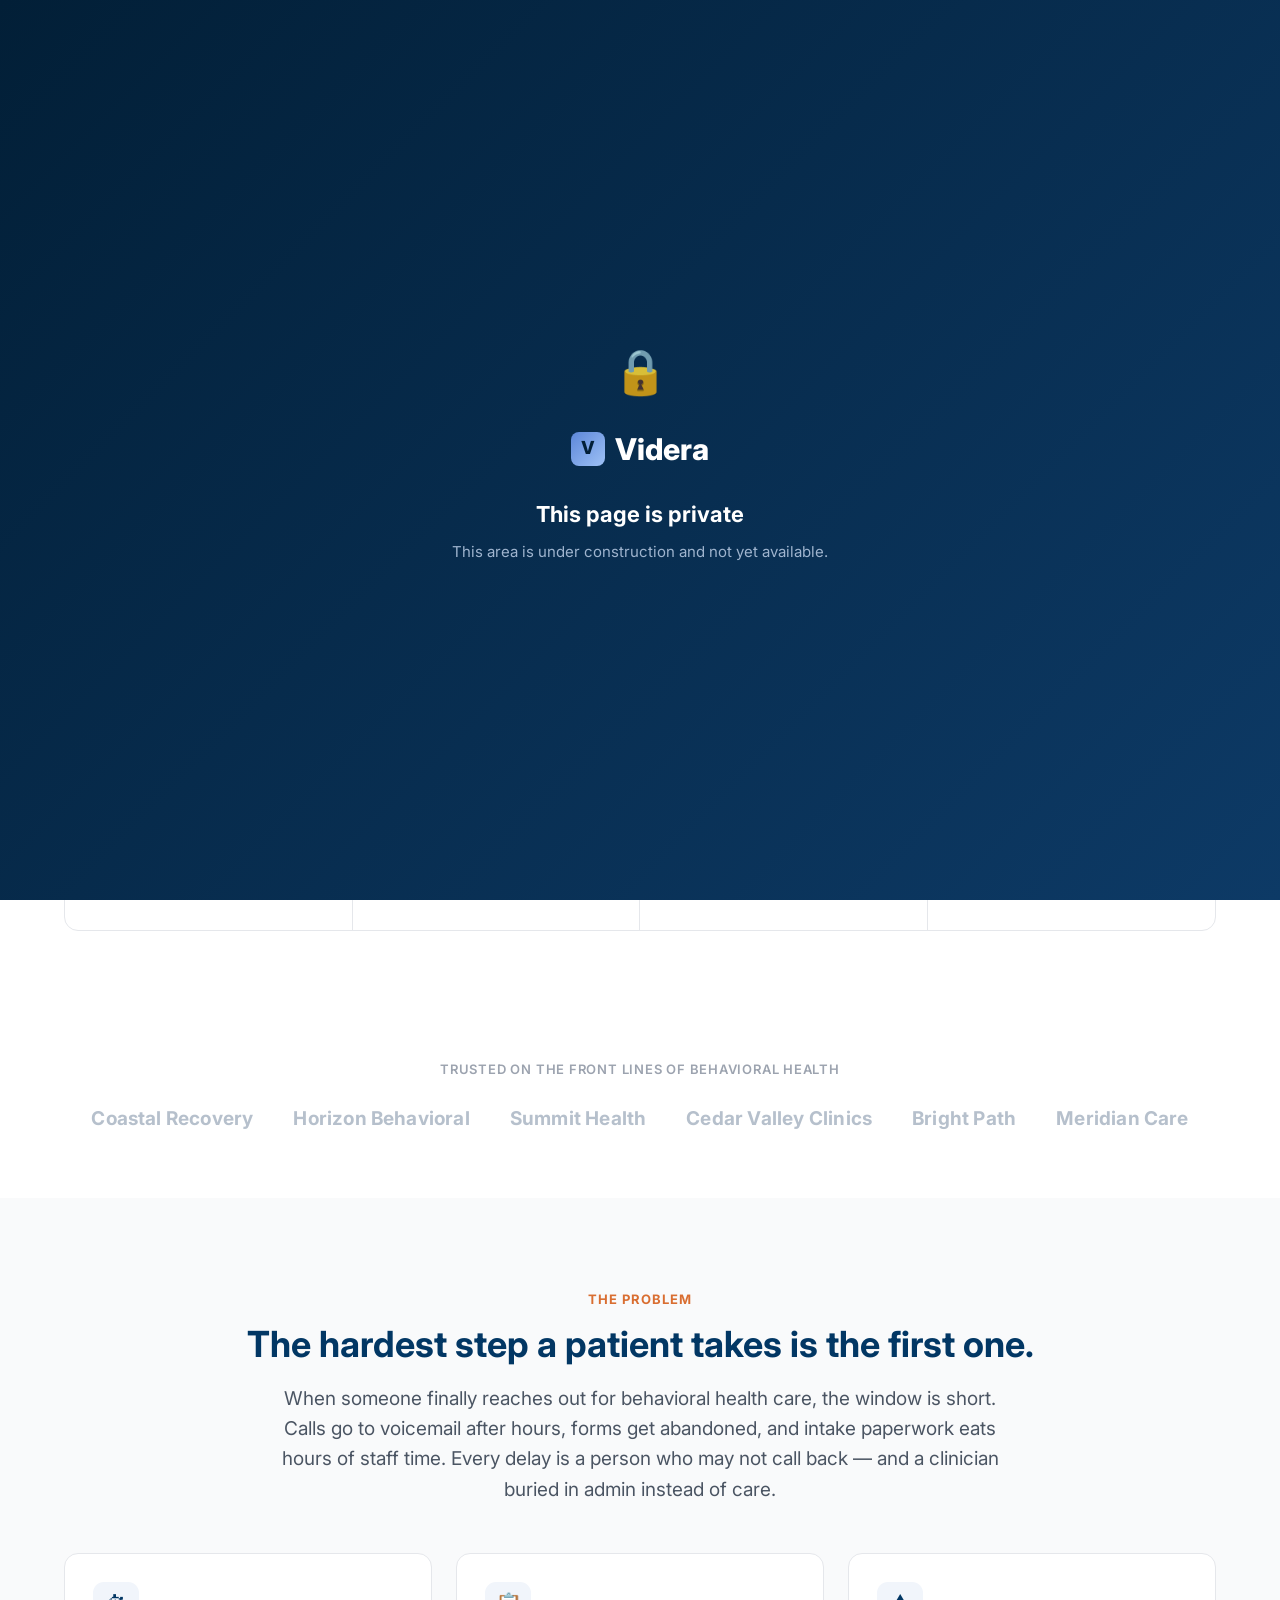
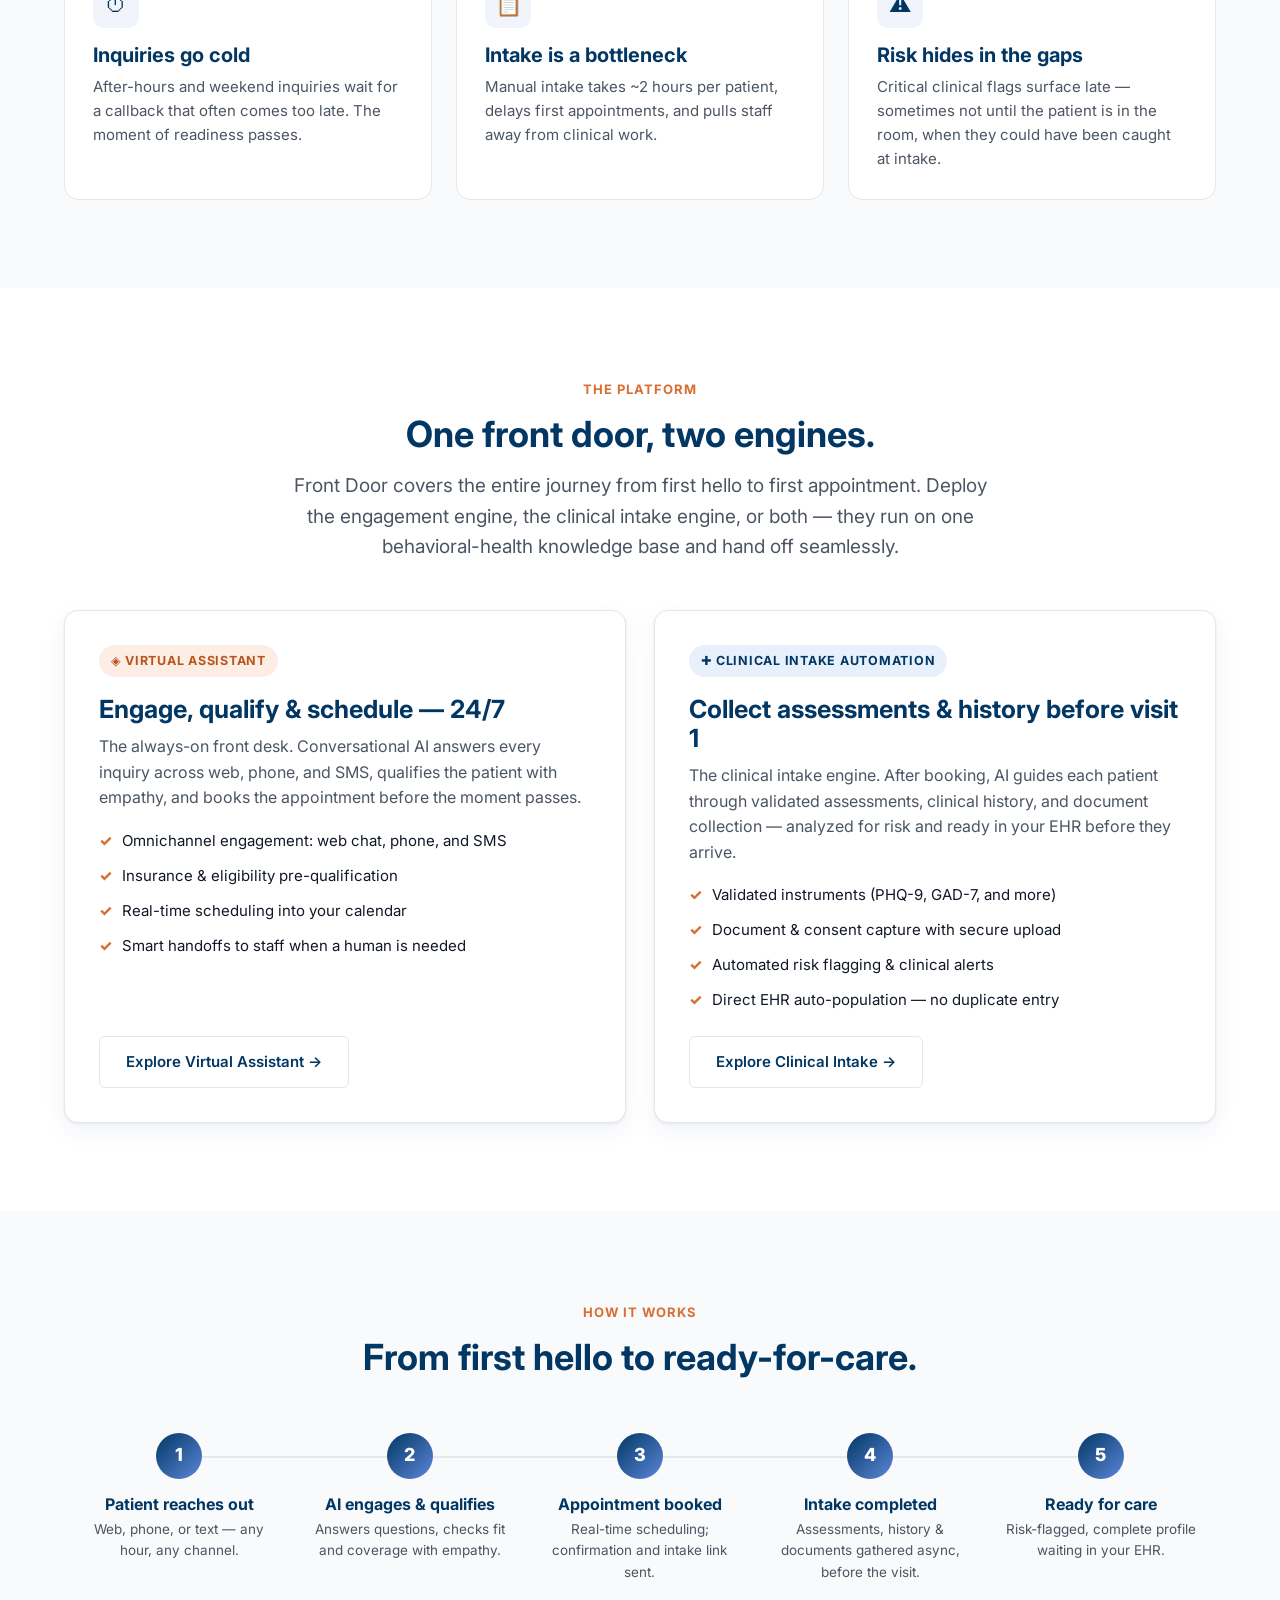
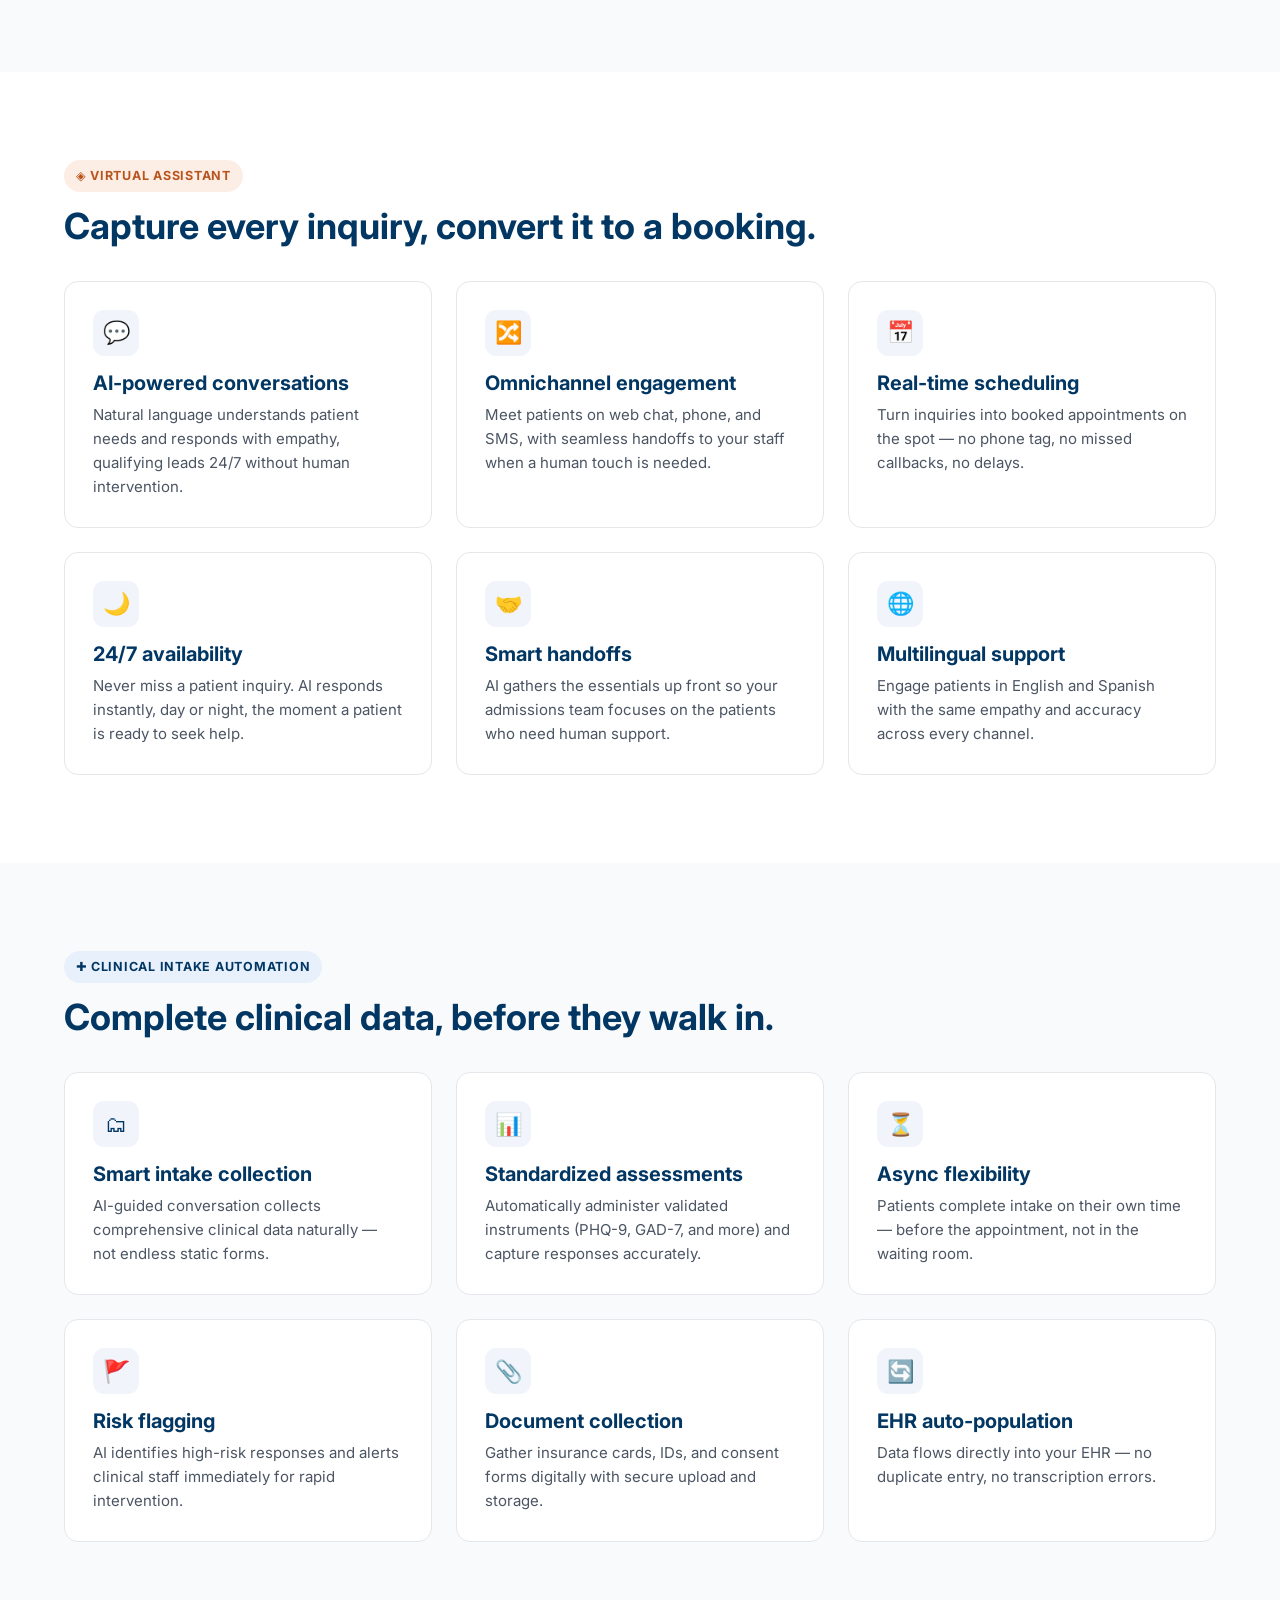
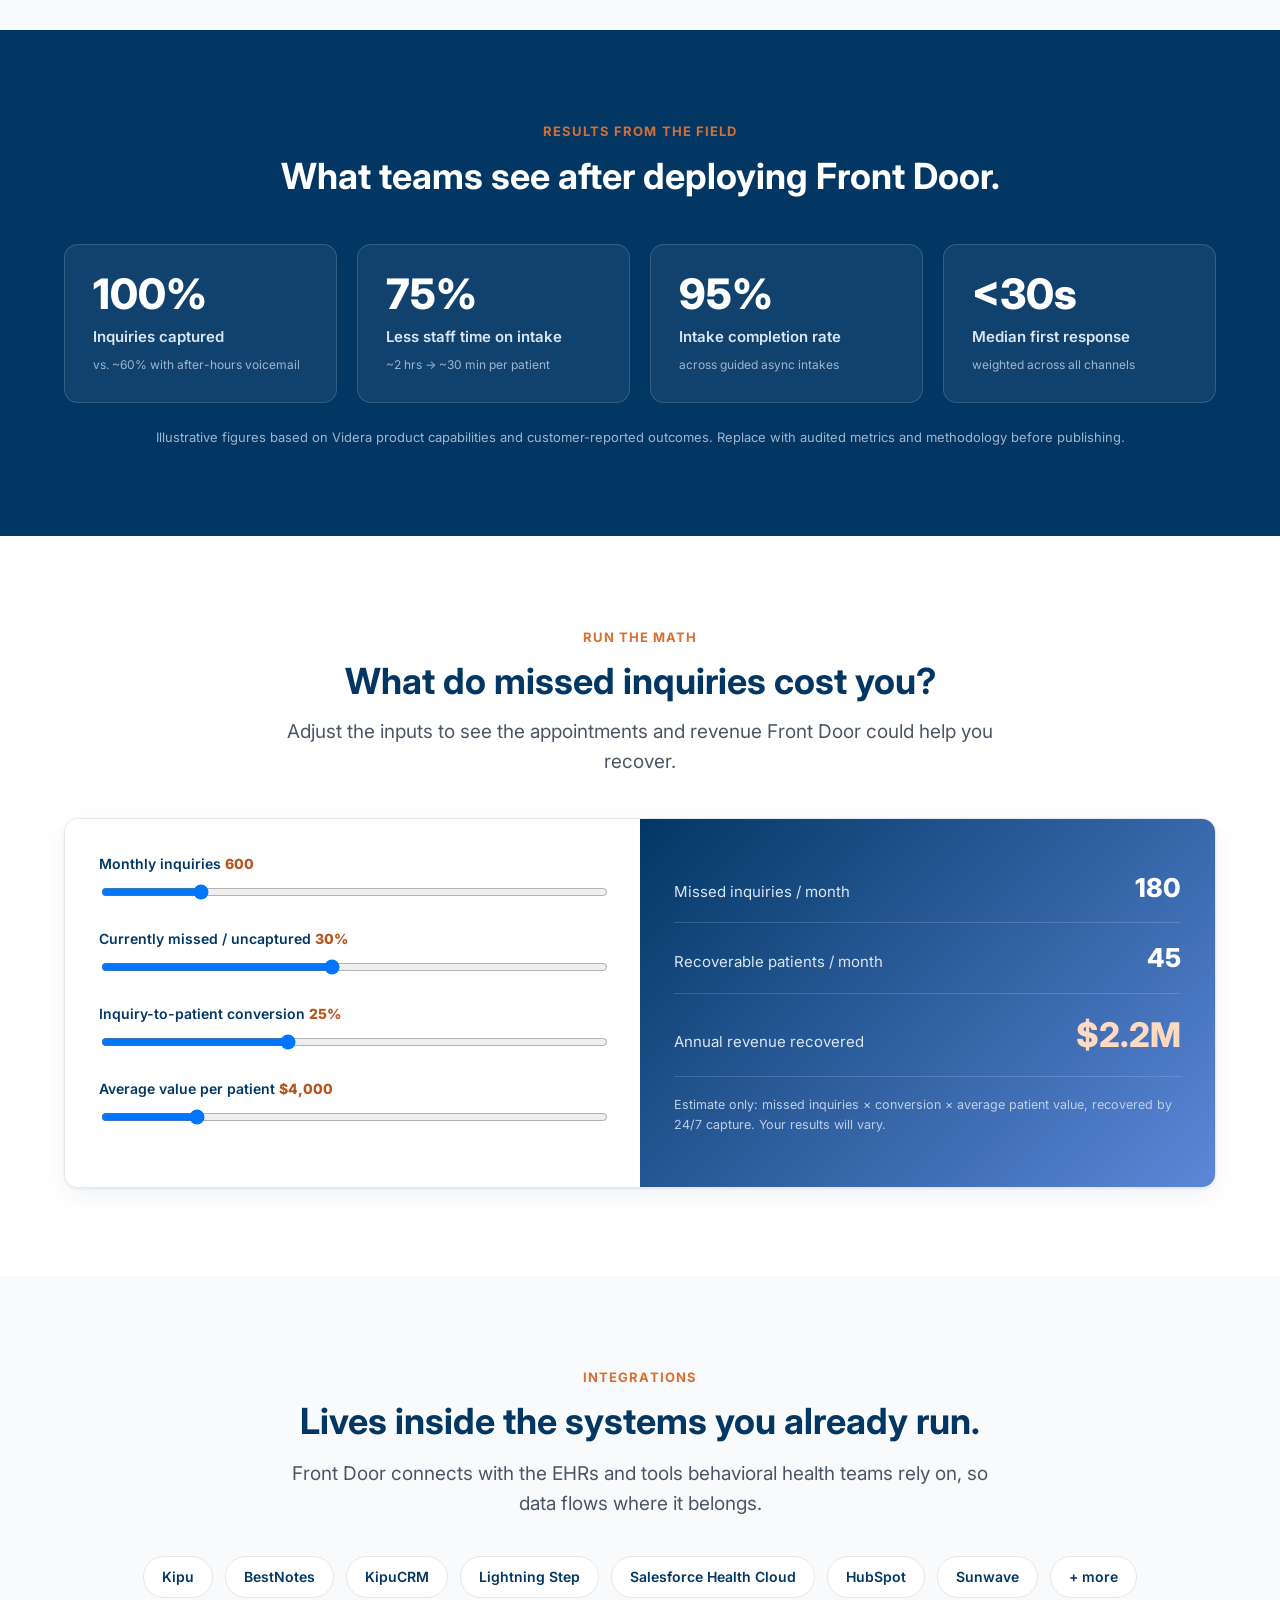
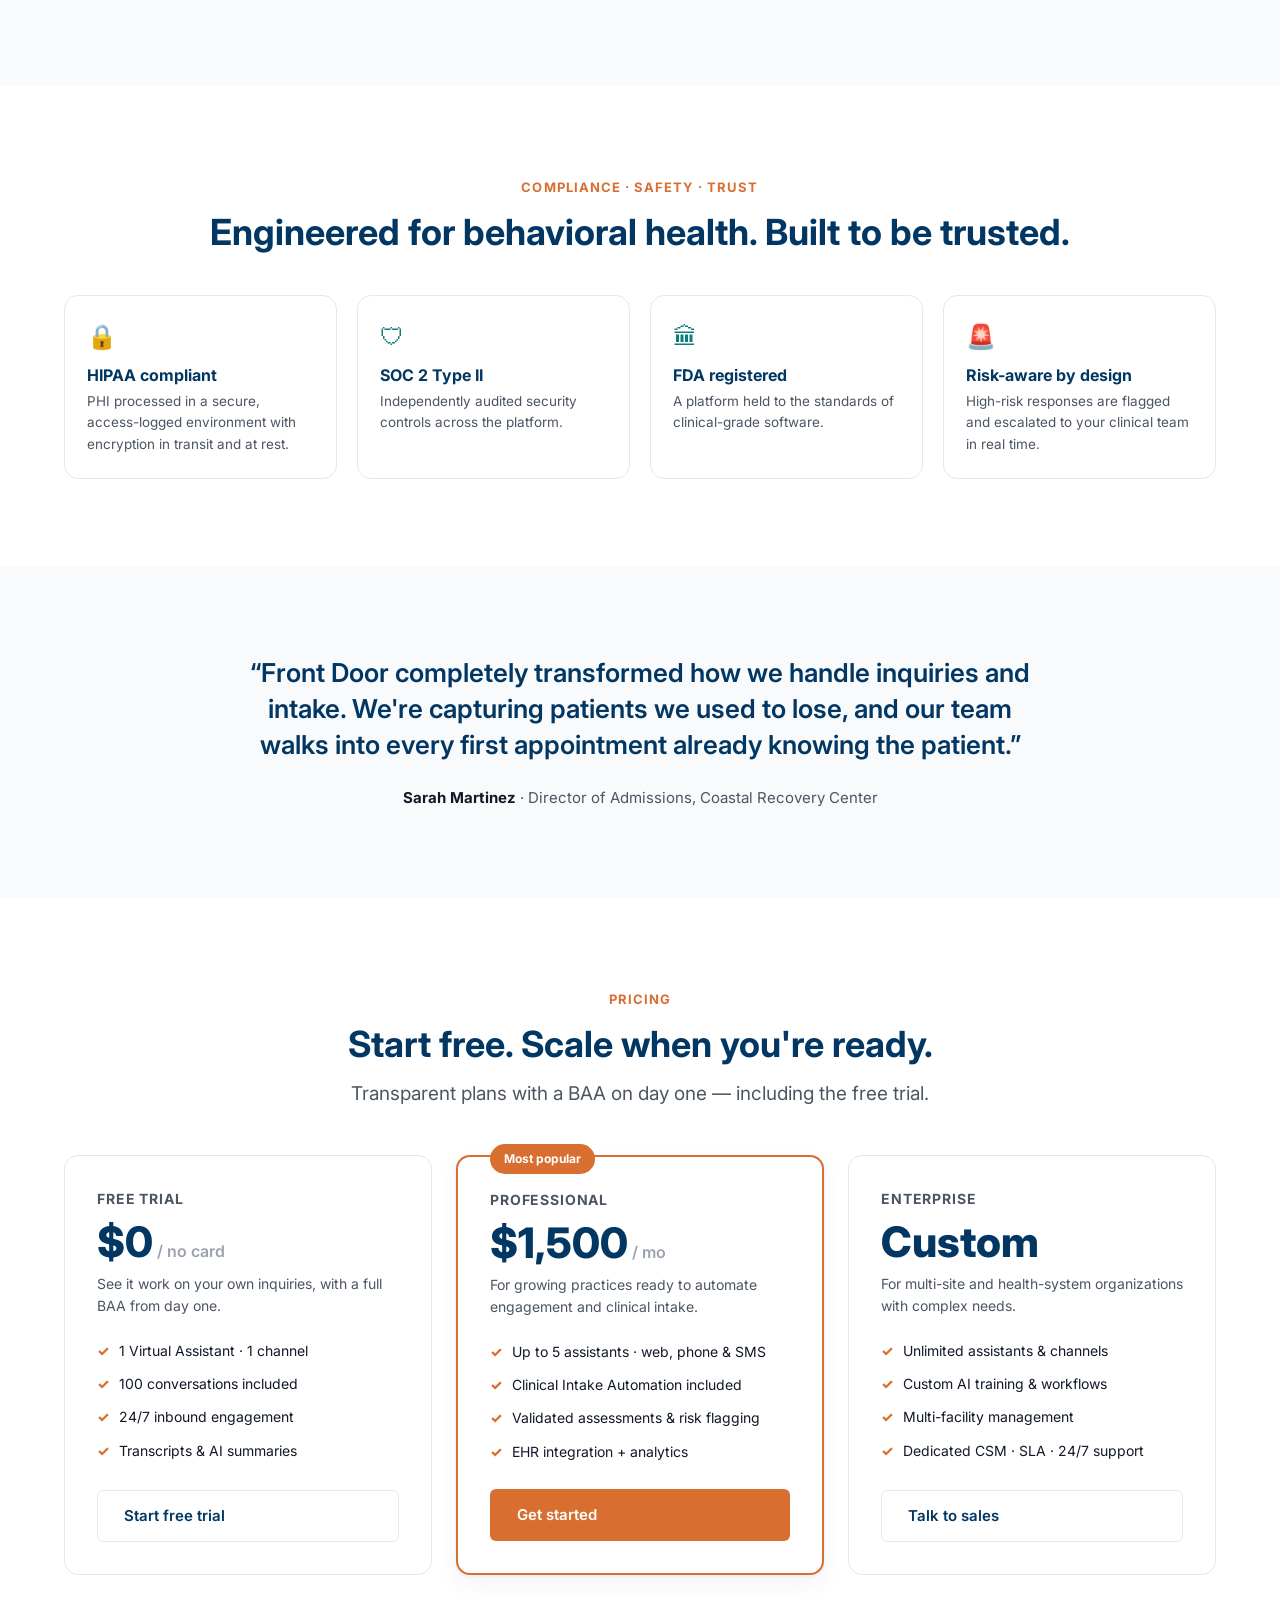
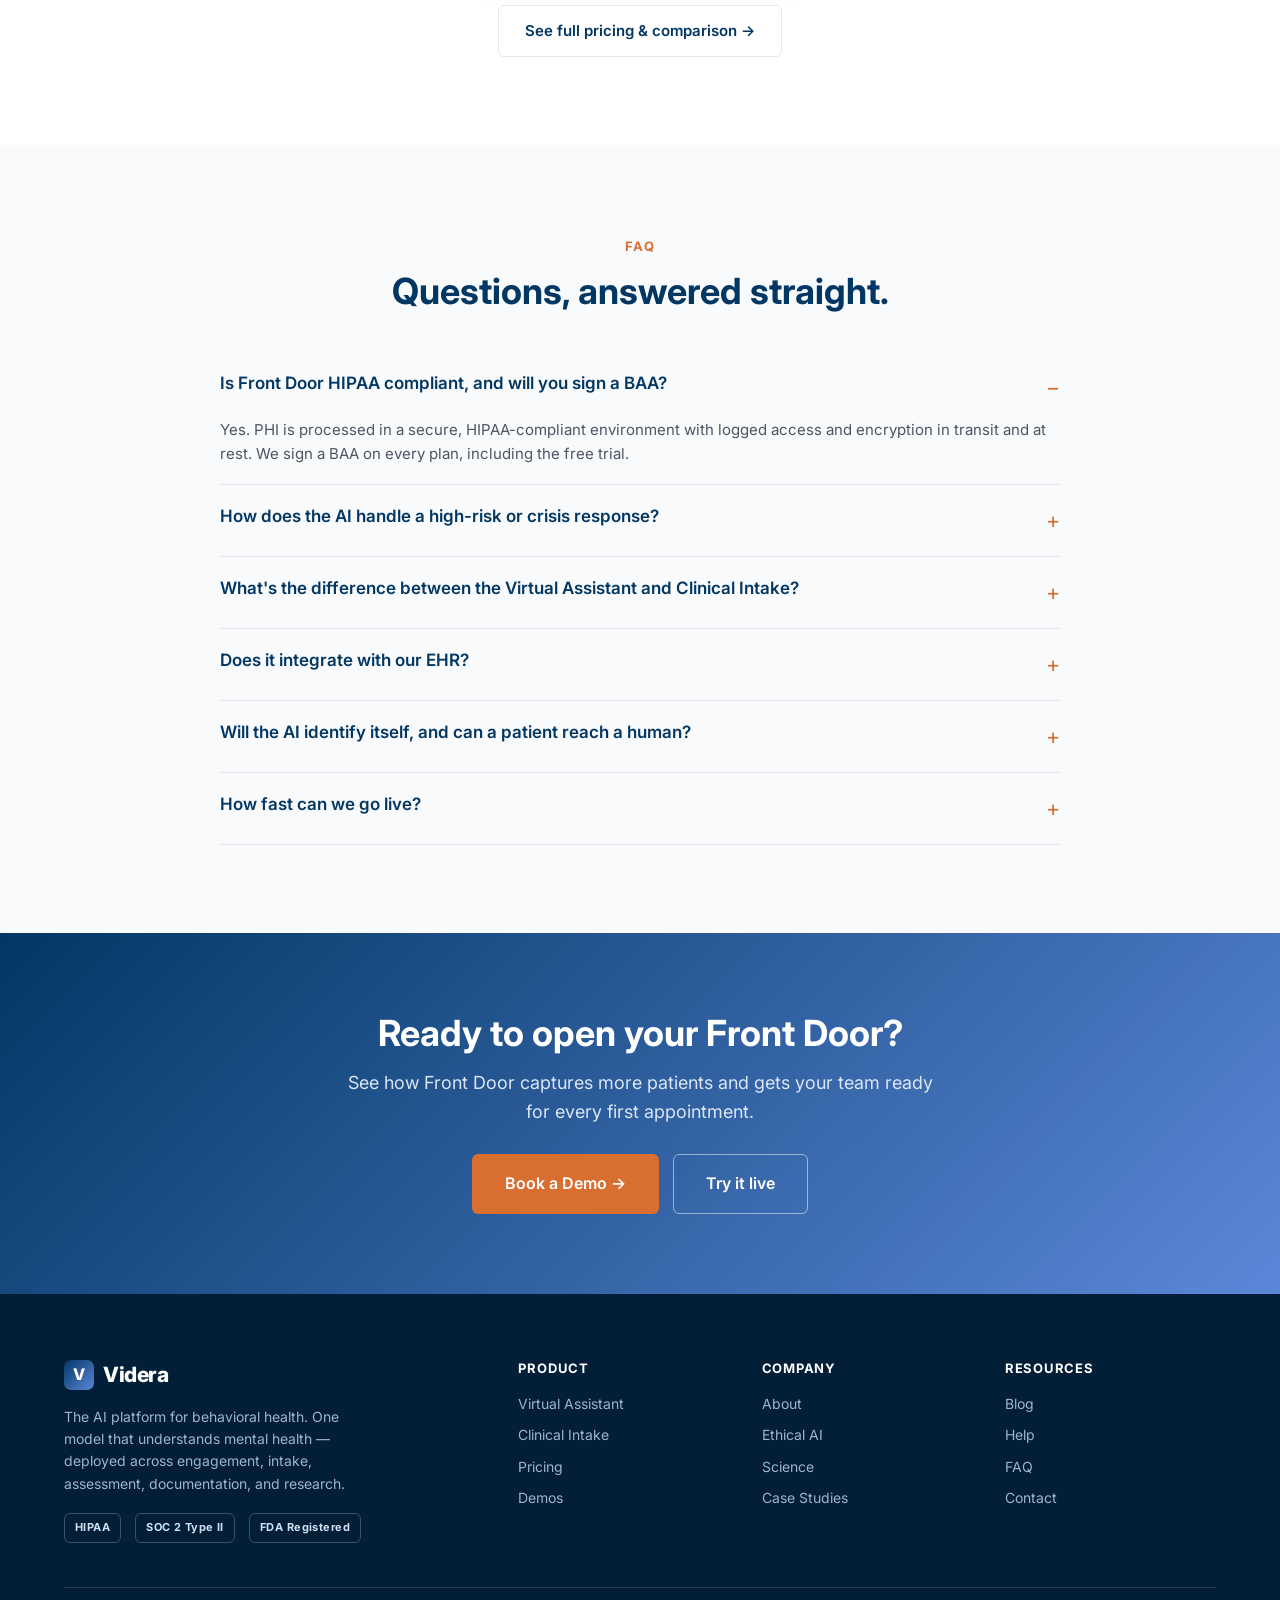
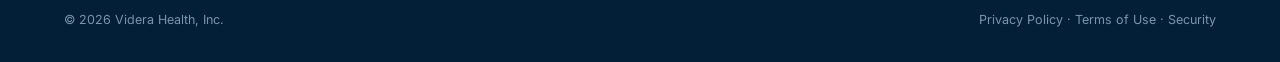
==== index.html @ 7aa55a3d "Add files via upload" ====
<!DOCTYPE html>
<html lang="en">
<head>
<meta charset="UTF-8">
<meta name="viewport" content="width=device-width, initial-scale=1.0">
<meta name="robots" content="noindex, nofollow">
<script>try{if(sessionStorage.getItem('vd-unlocked')==='1')document.documentElement.classList.add('vd-unlocked');}catch(e){}</script>
<script src="gate.js" defer></script>
<title>Videra Front Door | 24/7 Patient Engagement + Clinical Intake Automation</title>
<meta name="description" content="One front door for behavioral health. A 24/7 AI virtual assistant that engages, qualifies, and schedules patients — plus clinical intake automation that collects assessments and history before the first visit.">
<link rel="preconnect" href="https://fonts.googleapis.com">
<link rel="preconnect" href="https://fonts.gstatic.com" crossorigin>
<link href="https://fonts.googleapis.com/css2?family=Inter:wght@400;500;600;700;800&display=swap" rel="stylesheet">
<link rel="stylesheet" href="styles.css">
</head>
<body>

<div id="vd-gate" role="dialog" aria-label="Private page">
  <div class="vd-gate-inner">
    <div class="vd-lock" aria-hidden="true">&#128274;</div>
    <div class="vd-gate-logo" id="vd-unlock" title="Videra"><span class="mark">V</span> Videra</div>
    <p class="vd-gate-title">This page is private</p>
    <p class="vd-gate-sub">This area is under construction and not yet available.</p>
  </div>
</div>

<div class="trustbar">
  <strong>HIPAA Compliant</strong><span class="dot">·</span><strong>SOC 2 Type II</strong><span class="dot">·</span><strong>FDA Registered</strong><span class="dot">·</span>2026 Best Overall Patient Engagement Platform
</div>

<header class="nav">
  <div class="wrap nav-inner">
    <a class="logo" href="index.html"><span class="mark">V</span> Videra</a>
    <nav class="navlinks">
      <span class="has-menu">Product ▾
        <div class="menu">
          <a href="virtual-assistant.html"><span class="ic">◈</span><span><span class="mt">Virtual Assistant</span><span class="md">24/7 engagement, qualification & scheduling</span></span></a>
          <a href="clinical-intake.html"><span class="ic">✚</span><span><span class="mt">Clinical Intake Automation</span><span class="md">Assessments, history & documents before visit 1</span></span></a>
        </div>
      </span>
      <a href="pricing.html">Pricing</a>
      <a href="demo.html">Demos</a>
      <a href="index.html#faq">FAQ</a>
    </nav>
    <div class="nav-cta">
      <a class="btn btn-primary" href="demo.html">Book a Demo</a>
    </div>
  </div>
</header>

<!-- HERO -->
<section class="hero">
  <div class="wrap grid">
    <div>
      <span class="pill">◈ &nbsp;Virtual Assistant&nbsp; + &nbsp;✚ &nbsp;Clinical Intake — one platform</span>
      <span class="eyebrow">Engaging patients before the opportunity fades</span>
      <h1>Front Door</h1>
      <p class="sub">A 24/7 conversational AI that screens, qualifies, and schedules patients in real time — then collects their assessments, history, and documents before the first appointment. Two engines, one seamless front door.</p>
      <div class="cta-row">
        <a class="btn btn-primary btn-lg" href="demo.html">Book a Demo →</a>
        <a class="btn btn-ghost btn-lg" href="demo.html#try">See it live</a>
      </div>
    </div>
    <div class="mock" aria-hidden="true">
      <div class="bar">Front Door · Live conversation <span class="live">Online</span></div>
      <div class="body">
        <div class="bubble them">Hi, I think I need help but I don't know where to start. Do you take Aetna?</div>
        <div class="bubble us">I'm really glad you reached out. Yes — we work with Aetna. Can I ask a few quick questions to get you to the right care?</div>
        <span class="tag">Qualified · Aetna PPO · anxiety + depression</span>
        <div class="bubble us">You're a great fit for our outpatient program. I have an opening Thursday at 2pm — shall I book it?</div>
        <div class="bubble them">Yes please.</div>
        <span class="tag">Booked Thu 2:00pm · intake link sent · PHQ-9 + GAD-7 queued</span>
      </div>
    </div>
  </div>
</section>

<!-- STATS -->
<section class="section tight">
  <div class="wrap">
    <div class="stats">
      <div class="stat"><div class="n">24/7</div><div class="l">Always available</div></div>
      <div class="stat"><div class="n">&lt;30s</div><div class="l">Avg. first response</div></div>
      <div class="stat"><div class="n">95%</div><div class="l">Intake completion rate</div></div>
      <div class="stat"><div class="n">2 hrs</div><div class="l">Staff time saved / patient</div></div>
    </div>
  </div>
</section>

<!-- LOGO BAR -->
<section class="section tight">
  <div class="wrap logobar">
    <div class="label">Trusted on the front lines of behavioral health</div>
    <div class="row">
      <span>Coastal Recovery</span><span>Horizon Behavioral</span><span>Summit Health</span>
      <span>Cedar Valley Clinics</span><span>Bright Path</span><span>Meridian Care</span>
    </div>
  </div>
</section>

<!-- PROBLEM -->
<section class="section bg-soft">
  <div class="wrap center">
    <span class="eyebrow">The problem</span>
    <h2>The hardest step a patient takes is the first one.</h2>
    <p class="lead" style="margin-top:18px">When someone finally reaches out for behavioral health care, the window is short. Calls go to voicemail after hours, forms get abandoned, and intake paperwork eats hours of staff time. Every delay is a person who may not call back — and a clinician buried in admin instead of care.</p>
    <div class="grid-3" style="margin-top:48px;text-align:left">
      <div class="card"><div class="ic">⏱</div><h3>Inquiries go cold</h3><p>After-hours and weekend inquiries wait for a callback that often comes too late. The moment of readiness passes.</p></div>
      <div class="card"><div class="ic">📋</div><h3>Intake is a bottleneck</h3><p>Manual intake takes ~2 hours per patient, delays first appointments, and pulls staff away from clinical work.</p></div>
      <div class="card"><div class="ic">⚠</div><h3>Risk hides in the gaps</h3><p>Critical clinical flags surface late — sometimes not until the patient is in the room, when they could have been caught at intake.</p></div>
    </div>
  </div>
</section>

<!-- PLATFORM SPLIT -->
<section class="section">
  <div class="wrap">
    <div class="center" style="margin-bottom:48px">
      <span class="eyebrow">The platform</span>
      <h2>One front door, two engines.</h2>
      <p class="lead" style="margin-top:16px">Front Door covers the entire journey from first hello to first appointment. Deploy the engagement engine, the clinical intake engine, or both — they run on one behavioral-health knowledge base and hand off seamlessly.</p>
    </div>
    <div class="grid-2">
      <div class="engine va">
        <span class="kicker">◈ Virtual Assistant</span>
        <h3>Engage, qualify & schedule — 24/7</h3>
        <p class="muted">The always-on front desk. Conversational AI answers every inquiry across web, phone, and SMS, qualifies the patient with empathy, and books the appointment before the moment passes.</p>
        <ul>
          <li>Omnichannel engagement: web chat, phone, and SMS</li>
          <li>Insurance &amp; eligibility pre-qualification</li>
          <li>Real-time scheduling into your calendar</li>
          <li>Smart handoffs to staff when a human is needed</li>
        </ul>
        <div class="foot"><a class="btn btn-outline" href="virtual-assistant.html">Explore Virtual Assistant →</a></div>
      </div>
      <div class="engine ci">
        <span class="kicker">✚ Clinical Intake Automation</span>
        <h3>Collect assessments & history before visit 1</h3>
        <p class="muted">The clinical intake engine. After booking, AI guides each patient through validated assessments, clinical history, and document collection — analyzed for risk and ready in your EHR before they arrive.</p>
        <ul>
          <li>Validated instruments (PHQ-9, GAD-7, and more)</li>
          <li>Document &amp; consent capture with secure upload</li>
          <li>Automated risk flagging &amp; clinical alerts</li>
          <li>Direct EHR auto-population — no duplicate entry</li>
        </ul>
        <div class="foot"><a class="btn btn-outline" href="clinical-intake.html">Explore Clinical Intake →</a></div>
      </div>
    </div>
  </div>
</section>

<!-- HOW IT WORKS -->
<section class="section bg-soft">
  <div class="wrap">
    <div class="center" style="margin-bottom:54px">
      <span class="eyebrow">How it works</span>
      <h2>From first hello to ready-for-care.</h2>
    </div>
    <div class="steps">
      <div class="step"><div class="num">1</div><h4>Patient reaches out</h4><p>Web, phone, or text — any hour, any channel.</p></div>
      <div class="step"><div class="num">2</div><h4>AI engages &amp; qualifies</h4><p>Answers questions, checks fit and coverage with empathy.</p></div>
      <div class="step"><div class="num">3</div><h4>Appointment booked</h4><p>Real-time scheduling; confirmation and intake link sent.</p></div>
      <div class="step"><div class="num">4</div><h4>Intake completed</h4><p>Assessments, history &amp; documents gathered async, before the visit.</p></div>
      <div class="step"><div class="num">5</div><h4>Ready for care</h4><p>Risk-flagged, complete profile waiting in your EHR.</p></div>
    </div>
  </div>
</section>

<!-- FEATURE GRID: Virtual Assistant -->
<section class="section">
  <div class="wrap">
    <div style="margin-bottom:34px"><span class="kicker" style="display:inline-flex;align-items:center;gap:8px;font-size:12.5px;font-weight:700;text-transform:uppercase;letter-spacing:.06em;padding:6px 12px;border-radius:999px;background:#fdeee5;color:var(--orange-dark)">◈ Virtual Assistant</span>
      <h2 style="margin-top:14px">Capture every inquiry, convert it to a booking.</h2></div>
    <div class="grid-3">
      <div class="card"><div class="ic">💬</div><h3>AI-powered conversations</h3><p>Natural language understands patient needs and responds with empathy, qualifying leads 24/7 without human intervention.</p></div>
      <div class="card"><div class="ic">🔀</div><h3>Omnichannel engagement</h3><p>Meet patients on web chat, phone, and SMS, with seamless handoffs to your staff when a human touch is needed.</p></div>
      <div class="card"><div class="ic">📅</div><h3>Real-time scheduling</h3><p>Turn inquiries into booked appointments on the spot — no phone tag, no missed callbacks, no delays.</p></div>
      <div class="card"><div class="ic">🌙</div><h3>24/7 availability</h3><p>Never miss a patient inquiry. AI responds instantly, day or night, the moment a patient is ready to seek help.</p></div>
      <div class="card"><div class="ic">🤝</div><h3>Smart handoffs</h3><p>AI gathers the essentials up front so your admissions team focuses on the patients who need human support.</p></div>
      <div class="card"><div class="ic">🌐</div><h3>Multilingual support</h3><p>Engage patients in English and Spanish with the same empathy and accuracy across every channel.</p></div>
    </div>
  </div>
</section>

<!-- FEATURE GRID: Clinical Intake -->
<section class="section bg-soft">
  <div class="wrap">
    <div style="margin-bottom:34px"><span class="kicker" style="display:inline-flex;align-items:center;gap:8px;font-size:12.5px;font-weight:700;text-transform:uppercase;letter-spacing:.06em;padding:6px 12px;border-radius:999px;background:#e7f0fb;color:var(--navy)">✚ Clinical Intake Automation</span>
      <h2 style="margin-top:14px">Complete clinical data, before they walk in.</h2></div>
    <div class="grid-3">
      <div class="card"><div class="ic">🗂</div><h3>Smart intake collection</h3><p>AI-guided conversation collects comprehensive clinical data naturally — not endless static forms.</p></div>
      <div class="card"><div class="ic">📊</div><h3>Standardized assessments</h3><p>Automatically administer validated instruments (PHQ-9, GAD-7, and more) and capture responses accurately.</p></div>
      <div class="card"><div class="ic">⏳</div><h3>Async flexibility</h3><p>Patients complete intake on their own time — before the appointment, not in the waiting room.</p></div>
      <div class="card"><div class="ic">🚩</div><h3>Risk flagging</h3><p>AI identifies high-risk responses and alerts clinical staff immediately for rapid intervention.</p></div>
      <div class="card"><div class="ic">📎</div><h3>Document collection</h3><p>Gather insurance cards, IDs, and consent forms digitally with secure upload and storage.</p></div>
      <div class="card"><div class="ic">🔄</div><h3>EHR auto-population</h3><p>Data flows directly into your EHR — no duplicate entry, no transcription errors.</p></div>
    </div>
  </div>
</section>

<!-- RESULTS -->
<section class="section bg-navy">
  <div class="wrap">
    <div class="center" style="margin-bottom:46px">
      <span class="eyebrow">Results from the field</span>
      <h2>What teams see after deploying Front Door.</h2>
    </div>
    <div class="grid-4">
      <div class="metric"><div class="n">100%</div><div class="l">Inquiries captured</div><div class="src">vs. ~60% with after-hours voicemail</div></div>
      <div class="metric"><div class="n">75%</div><div class="l">Less staff time on intake</div><div class="src">~2 hrs → ~30 min per patient</div></div>
      <div class="metric"><div class="n">95%</div><div class="l">Intake completion rate</div><div class="src">across guided async intakes</div></div>
      <div class="metric"><div class="n">&lt;30s</div><div class="l">Median first response</div><div class="src">weighted across all channels</div></div>
    </div>
    <p style="text-align:center;color:#9fb4ce;font-size:13px;margin-top:24px">Illustrative figures based on Videra product capabilities and customer-reported outcomes. Replace with audited metrics and methodology before publishing.</p>
  </div>
</section>

<!-- CALCULATOR -->
<section class="section">
  <div class="wrap">
    <div class="center" style="margin-bottom:40px">
      <span class="eyebrow">Run the math</span>
      <h2>What do missed inquiries cost you?</h2>
      <p class="lead" style="margin-top:14px">Adjust the inputs to see the appointments and revenue Front Door could help you recover.</p>
    </div>
    <div class="calc">
      <div class="inputs">
        <div class="field">
          <label>Monthly inquiries <span class="val" id="v-inq">600</span></label>
          <input type="range" id="inq" min="50" max="3000" step="10" value="600">
        </div>
        <div class="field">
          <label>Currently missed / uncaptured <span class="val" id="v-miss">30%</span></label>
          <input type="range" id="miss" min="5" max="60" step="1" value="30">
        </div>
        <div class="field">
          <label>Inquiry-to-patient conversion <span class="val" id="v-conv">25%</span></label>
          <input type="range" id="conv" min="5" max="60" step="1" value="25">
        </div>
        <div class="field">
          <label>Average value per patient <span class="val" id="v-val">$4,000</span></label>
          <input type="range" id="val" min="500" max="20000" step="100" value="4000">
        </div>
      </div>
      <div class="results">
        <div class="rline"><span class="k">Missed inquiries / month</span><span class="v" id="r-miss">180</span></div>
        <div class="rline"><span class="k">Recoverable patients / month</span><span class="v" id="r-pat">45</span></div>
        <div class="rline big"><span class="k">Annual revenue recovered</span><span class="v" id="r-rev">$2.2M</span></div>
        <p style="color:#bcd0ea;font-size:12.5px;margin-top:18px">Estimate only: missed inquiries × conversion × average patient value, recovered by 24/7 capture. Your results will vary.</p>
      </div>
    </div>
  </div>
</section>

<!-- INTEGRATIONS -->
<section class="section bg-soft">
  <div class="wrap center">
    <span class="eyebrow">Integrations</span>
    <h2>Lives inside the systems you already run.</h2>
    <p class="lead" style="margin:16px auto 36px">Front Door connects with the EHRs and tools behavioral health teams rely on, so data flows where it belongs.</p>
    <div class="intg">
      <span>Kipu</span><span>BestNotes</span><span>KipuCRM</span><span>Lightning Step</span>
      <span>Salesforce Health Cloud</span><span>HubSpot</span><span>Sunwave</span><span>+ more</span>
    </div>
  </div>
</section>

<!-- COMPLIANCE -->
<section class="section">
  <div class="wrap">
    <div class="center" style="margin-bottom:42px">
      <span class="eyebrow">Compliance · safety · trust</span>
      <h2>Engineered for behavioral health. Built to be trusted.</h2>
    </div>
    <div class="comp">
      <div class="item"><div class="ic">🔒</div><h4>HIPAA compliant</h4><p>PHI processed in a secure, access-logged environment with encryption in transit and at rest.</p></div>
      <div class="item"><div class="ic">🛡</div><h4>SOC 2 Type II</h4><p>Independently audited security controls across the platform.</p></div>
      <div class="item"><div class="ic">🏛</div><h4>FDA registered</h4><p>A platform held to the standards of clinical-grade software.</p></div>
      <div class="item"><div class="ic">🚨</div><h4>Risk-aware by design</h4><p>High-risk responses are flagged and escalated to your clinical team in real time.</p></div>
    </div>
  </div>
</section>

<!-- TESTIMONIAL -->
<section class="section bg-soft">
  <div class="wrap quote">
    <div class="q">“Front Door completely transformed how we handle inquiries and intake. We're capturing patients we used to lose, and our team walks into every first appointment already knowing the patient.”</div>
    <div class="who"><strong>Sarah Martinez</strong> · Director of Admissions, Coastal Recovery Center</div>
  </div>
</section>

<!-- PRICING PREVIEW -->
<section class="section">
  <div class="wrap">
    <div class="center" style="margin-bottom:46px">
      <span class="eyebrow">Pricing</span>
      <h2>Start free. Scale when you're ready.</h2>
      <p class="lead" style="margin:14px auto 0">Transparent plans with a BAA on day one — including the free trial.</p>
    </div>
    <div class="tiers">
      <div class="tier">
        <div class="name">Free Trial</div>
        <div class="price">$0<small> / no card</small></div>
        <div class="desc">See it work on your own inquiries, with a full BAA from day one.</div>
        <ul>
          <li>1 Virtual Assistant · 1 channel</li>
          <li>100 conversations included</li>
          <li>24/7 inbound engagement</li>
          <li>Transcripts &amp; AI summaries</li>
        </ul>
        <a class="btn btn-outline" href="pricing.html">Start free trial</a>
      </div>
      <div class="tier featured">
        <div class="badge">Most popular</div>
        <div class="name">Professional</div>
        <div class="price">$1,500<small> / mo</small></div>
        <div class="desc">For growing practices ready to automate engagement and clinical intake.</div>
        <ul>
          <li>Up to 5 assistants · web, phone &amp; SMS</li>
          <li>Clinical Intake Automation included</li>
          <li>Validated assessments &amp; risk flagging</li>
          <li>EHR integration + analytics</li>
        </ul>
        <a class="btn btn-primary" href="pricing.html">Get started</a>
      </div>
      <div class="tier">
        <div class="name">Enterprise</div>
        <div class="price">Custom</div>
        <div class="desc">For multi-site and health-system organizations with complex needs.</div>
        <ul>
          <li>Unlimited assistants &amp; channels</li>
          <li>Custom AI training &amp; workflows</li>
          <li>Multi-facility management</li>
          <li>Dedicated CSM · SLA · 24/7 support</li>
        </ul>
        <a class="btn btn-outline" href="pricing.html">Talk to sales</a>
      </div>
    </div>
    <div class="center" style="margin-top:30px"><a class="btn btn-outline" href="pricing.html">See full pricing &amp; comparison →</a></div>
  </div>
</section>

<!-- FAQ -->
<section class="section bg-soft" id="faq">
  <div class="wrap">
    <div class="center" style="margin-bottom:40px">
      <span class="eyebrow">FAQ</span>
      <h2>Questions, answered straight.</h2>
    </div>
    <div class="faq">
      <details open><summary>Is Front Door HIPAA compliant, and will you sign a BAA?</summary><p>Yes. PHI is processed in a secure, HIPAA-compliant environment with logged access and encryption in transit and at rest. We sign a BAA on every plan, including the free trial.</p></details>
      <details><summary>How does the AI handle a high-risk or crisis response?</summary><p>Clinical Intake Automation flags high-risk responses in real time and alerts your clinical staff for rapid intervention. Escalation pathways are configured to your team's protocols.</p></details>
      <details><summary>What's the difference between the Virtual Assistant and Clinical Intake?</summary><p>The Virtual Assistant works before booking — engaging, qualifying, and scheduling patients 24/7. Clinical Intake Automation works after booking — collecting assessments, history, and documents before the first visit. They run on one platform and hand off automatically.</p></details>
      <details><summary>Does it integrate with our EHR?</summary><p>Yes. Front Door connects with EHRs and CRMs behavioral health teams run, including Kipu, BestNotes, KipuCRM, Lightning Step, Salesforce Health Cloud, and more. Exact capabilities depend on the system; we'll map it during onboarding.</p></details>
      <details><summary>Will the AI identify itself, and can a patient reach a human?</summary><p>Yes. The assistant identifies itself and hands off to your staff whenever a human is needed or requested, passing along everything it has already gathered.</p></details>
      <details><summary>How fast can we go live?</summary><p>Most practices are live within days. Onboarding includes a clinical scripting session, EHR connection, and a review period where your team approves conversations before the assistant goes fully live.</p></details>
    </div>
  </div>
</section>

<!-- CTA BAND -->
<section class="ctaband">
  <div class="wrap">
    <h2>Ready to open your Front Door?</h2>
    <p>See how Front Door captures more patients and gets your team ready for every first appointment.</p>
    <div class="cta-row">
      <a class="btn btn-primary btn-lg" href="demo.html">Book a Demo →</a>
      <a class="btn btn-ghost btn-lg" href="demo.html#try">Try it live</a>
    </div>
  </div>
</section>

<!-- FOOTER -->
<footer class="site">
  <div class="wrap">
    <div class="top">
      <div>
        <div class="logo"><span class="mark">V</span> Videra</div>
        <p class="blurb">The AI platform for behavioral health. One model that understands mental health — deployed across engagement, intake, assessment, documentation, and research.</p>
        <div class="badges"><span>HIPAA</span><span>SOC 2 Type II</span><span>FDA Registered</span></div>
      </div>
      <div><h5>Product</h5><ul>
        <li><a href="virtual-assistant.html">Virtual Assistant</a></li>
        <li><a href="clinical-intake.html">Clinical Intake</a></li>
        <li><a href="pricing.html">Pricing</a></li>
        <li><a href="demo.html">Demos</a></li>
      </ul></div>
      <div><h5>Company</h5><ul>
        <li><a href="#">About</a></li>
        <li><a href="#">Ethical AI</a></li>
        <li><a href="#">Science</a></li>
        <li><a href="#">Case Studies</a></li>
      </ul></div>
      <div><h5>Resources</h5><ul>
        <li><a href="#">Blog</a></li>
        <li><a href="#">Help</a></li>
        <li><a href="index.html#faq">FAQ</a></li>
        <li><a href="#">Contact</a></li>
      </ul></div>
    </div>
    <div class="bottom">
      <span>© 2026 Videra Health, Inc.</span>
      <span>Privacy Policy · Terms of Use · Security</span>
    </div>
  </div>
</footer>

<script>
(function(){
  const f=new Intl.NumberFormat('en-US');
  const inq=document.getElementById('inq'),miss=document.getElementById('miss'),conv=document.getElementById('conv'),val=document.getElementById('val');
  function money(n){if(n>=1e6)return '$'+(n/1e6).toFixed(1)+'M';if(n>=1e3)return '$'+Math.round(n/1e3)+'K';return '$'+Math.round(n);}
  function calc(){
    const I=+inq.value,M=+miss.value/100,C=+conv.value/100,V=+val.value;
    document.getElementById('v-inq').textContent=f.format(I);
    document.getElementById('v-miss').textContent=M*100+'%';
    document.getElementById('v-conv').textContent=C*100+'%';
    document.getElementById('v-val').textContent='$'+f.format(V);
    const missed=Math.round(I*M);
    const recoverablePatients=Math.round(missed*C);
    const annualRev=recoverablePatients*V*12;
    document.getElementById('r-miss').textContent=f.format(missed);
    document.getElementById('r-pat').textContent=f.format(recoverablePatients);
    document.getElementById('r-rev').textContent=money(annualRev);
  }
  [inq,miss,conv,val].forEach(el=>el.addEventListener('input',calc));
  calc();
})();
</script>
</body>
</html>
---- styles.css ----
/* Videra Front Door — shared styles (brand-matched to viderahealth.com) */
:root{
  --navy:#023764;
  --navy-2:#5C87D9;
  --orange:#D96E31;
  --orange-dark:#b8551f;
  --ink:#111827;
  --gray:#4B5563;
  --gray-light:#9CA3AF;
  --border:#E5E7EB;
  --bg-soft:#F9FAFB;
  --bg-soft-2:#F1F5FB;
  --teal:#0F7C7C;
  --radius:6px;
  --radius-lg:14px;
  --maxw:1200px;
  --shadow:0 1px 3px rgba(2,55,100,.08),0 8px 24px rgba(2,55,100,.06);
}
*{box-sizing:border-box}
html{scroll-behavior:smooth}
body{
  margin:0;font-family:Inter,system-ui,-apple-system,sans-serif;
  color:var(--ink);background:#fff;line-height:1.6;-webkit-font-smoothing:antialiased;
}
a{color:inherit;text-decoration:none}
img{max-width:100%}
h1,h2,h3,h4{margin:0;color:var(--navy);font-weight:700;line-height:1.15}
h1{font-size:48px}
h2{font-size:36px}
h3{font-size:20px}
p{margin:0}
.wrap{max-width:var(--maxw);margin:0 auto;padding:0 24px}
.section{padding:88px 0}
.section.tight{padding:64px 0}
.center{text-align:center}
.eyebrow{display:inline-block;font-size:13px;font-weight:700;letter-spacing:.08em;text-transform:uppercase;color:var(--orange);margin-bottom:14px}
.lead{font-size:19px;color:var(--gray);max-width:720px}
.center .lead{margin-left:auto;margin-right:auto}
.muted{color:var(--gray)}

/* buttons */
.btn{display:inline-flex;align-items:center;gap:8px;font-size:15px;font-weight:600;
  padding:13px 26px;border-radius:var(--radius);cursor:pointer;border:1px solid transparent;transition:.15s}
.btn-primary{background:var(--orange);color:#fff}
.btn-primary:hover{background:var(--orange-dark)}
.btn-ghost{background:transparent;color:#fff;border-color:rgba(255,255,255,.5)}
.btn-ghost:hover{background:rgba(255,255,255,.12)}
.btn-outline{background:#fff;color:var(--navy);border-color:var(--border)}
.btn-outline:hover{border-color:var(--navy-2)}
.btn-lg{padding:16px 32px;font-size:16px}

/* trust bar */
.trustbar{background:var(--navy);color:#cfe0f3;font-size:13px;font-weight:500;text-align:center;
  padding:9px 16px;letter-spacing:.02em}
.trustbar strong{color:#fff;font-weight:600}
.trustbar .dot{opacity:.5;margin:0 10px}

/* nav */
header.nav{position:sticky;top:0;z-index:50;background:rgba(255,255,255,.92);backdrop-filter:blur(8px);
  border-bottom:1px solid var(--border)}
.nav-inner{display:flex;align-items:center;justify-content:space-between;height:68px}
.logo{display:flex;align-items:center;gap:9px;font-weight:800;font-size:21px;color:var(--navy);letter-spacing:-.02em}
.logo .mark{width:30px;height:30px;border-radius:7px;background:linear-gradient(135deg,var(--navy),var(--navy-2));
  display:flex;align-items:center;justify-content:center;color:#fff;font-weight:800;font-size:16px}
.navlinks{display:flex;align-items:center;gap:30px;font-size:15px;font-weight:500;color:var(--ink)}
.navlinks a:hover{color:var(--orange)}
.navlinks .has-menu{position:relative}
.navlinks .menu{position:absolute;top:130%;left:-16px;background:#fff;border:1px solid var(--border);
  border-radius:12px;box-shadow:var(--shadow);padding:10px;min-width:280px;display:none}
.navlinks .has-menu:hover .menu{display:block}
.menu a{display:flex;gap:12px;padding:11px 12px;border-radius:8px;align-items:flex-start}
.menu a:hover{background:var(--bg-soft-2)}
.menu .ic{width:34px;height:34px;border-radius:8px;background:var(--bg-soft-2);color:var(--navy);
  display:flex;align-items:center;justify-content:center;flex-shrink:0;font-size:18px}
.menu .mt{font-weight:600;color:var(--navy);font-size:14px}
.menu .md{font-size:12.5px;color:var(--gray);line-height:1.4}
.nav-cta{display:flex;align-items:center;gap:16px}
.nav-phone{font-weight:700;color:var(--navy);font-size:15px}
@media(max-width:860px){.navlinks{display:none}}

/* hero */
.hero{background:linear-gradient(135deg,var(--navy),var(--navy-2));color:#fff;padding:84px 0 96px}
.hero h1{color:#fff;font-size:52px;letter-spacing:-.02em}
.hero .grid{display:grid;grid-template-columns:1.05fr .95fr;gap:56px;align-items:center}
.hero .eyebrow{color:#ffd9c2}
.hero p.sub{font-size:20px;color:#dbe6f5;margin:20px 0 30px;max-width:560px}
.hero .cta-row{display:flex;gap:14px;flex-wrap:wrap;align-items:center}
.hero .pill{display:inline-flex;gap:8px;align-items:center;background:rgba(255,255,255,.12);
  border:1px solid rgba(255,255,255,.2);border-radius:999px;padding:6px 14px;font-size:13px;font-weight:600;color:#fff;margin-bottom:22px}
@media(max-width:860px){.hero .grid{grid-template-columns:1fr;gap:36px}.hero h1{font-size:38px}}

/* chat mock */
.mock{background:#fff;border-radius:var(--radius-lg);box-shadow:0 20px 50px rgba(0,0,0,.25);
  overflow:hidden;color:var(--ink)}
.mock .bar{background:var(--bg-soft);border-bottom:1px solid var(--border);padding:12px 16px;
  display:flex;align-items:center;gap:8px;font-size:13px;font-weight:600;color:var(--navy)}
.mock .bar .live{margin-left:auto;display:flex;align-items:center;gap:6px;color:var(--teal);font-size:12px}
.mock .bar .live::before{content:"";width:8px;height:8px;border-radius:50%;background:var(--teal);display:inline-block}
.mock .body{padding:18px;display:flex;flex-direction:column;gap:12px;background:#fbfcfe}
.bubble{max-width:80%;padding:11px 14px;border-radius:14px;font-size:14px;line-height:1.45}
.bubble.them{background:#eef1f5;color:var(--ink);border-bottom-left-radius:4px;align-self:flex-start}
.bubble.us{background:var(--navy);color:#fff;border-bottom-right-radius:4px;align-self:flex-end}
.mock .tag{align-self:flex-start;background:#e7f4ef;color:var(--teal);font-size:11.5px;font-weight:700;
  padding:4px 10px;border-radius:999px;border:1px solid #c7e6da}

/* stats strip */
.stats{display:grid;grid-template-columns:repeat(4,1fr);gap:0;border:1px solid var(--border);
  border-radius:var(--radius-lg);overflow:hidden;background:#fff}
.stat{padding:30px 22px;text-align:center;border-right:1px solid var(--border)}
.stat:last-child{border-right:none}
.stat .n{font-size:38px;font-weight:800;color:var(--navy);line-height:1}
.stat .l{font-size:14px;color:var(--gray);margin-top:8px}
@media(max-width:760px){.stats{grid-template-columns:repeat(2,1fr)}.stat:nth-child(2){border-right:none}}

/* logo bar */
.logobar{text-align:center}
.logobar .label{font-size:13px;font-weight:600;letter-spacing:.06em;text-transform:uppercase;color:var(--gray-light);margin-bottom:24px}
.logobar .row{display:flex;flex-wrap:wrap;gap:18px 40px;justify-content:center;align-items:center}
.logobar .row span{font-size:19px;font-weight:700;color:#b6c0cc;letter-spacing:.01em}

/* generic grid */
.grid-2{display:grid;grid-template-columns:1fr 1fr;gap:28px}
.grid-3{display:grid;grid-template-columns:repeat(3,1fr);gap:24px}
.grid-4{display:grid;grid-template-columns:repeat(4,1fr);gap:20px}
@media(max-width:900px){.grid-2,.grid-3,.grid-4{grid-template-columns:1fr}}

/* cards */
.card{background:#fff;border:1px solid var(--border);border-radius:var(--radius-lg);padding:28px}
.card .ic{width:46px;height:46px;border-radius:11px;background:var(--bg-soft-2);color:var(--navy);
  display:flex;align-items:center;justify-content:center;font-size:22px;margin-bottom:16px}
.card h3{margin-bottom:8px}
.card p{font-size:15px;color:var(--gray)}

/* engine cards (platform split) */
.engine{position:relative;border:1px solid var(--border);border-radius:var(--radius-lg);padding:34px;
  background:#fff;display:flex;flex-direction:column;box-shadow:var(--shadow)}
.engine .kicker{display:inline-flex;align-items:center;gap:8px;font-size:12.5px;font-weight:700;
  text-transform:uppercase;letter-spacing:.06em;padding:6px 12px;border-radius:999px;width:fit-content;margin-bottom:18px}
.engine.va .kicker{background:#fdeee5;color:var(--orange-dark)}
.engine.ci .kicker{background:#e7f0fb;color:var(--navy)}
.engine h3{font-size:25px;margin-bottom:10px}
.engine ul{list-style:none;padding:0;margin:18px 0 24px;display:flex;flex-direction:column;gap:11px}
.engine li{display:flex;gap:10px;font-size:15px;color:var(--ink)}
.engine li::before{content:"\2713";color:var(--orange);font-weight:800;flex-shrink:0}
.engine .foot{margin-top:auto}

/* steps */
.steps{display:grid;grid-template-columns:repeat(5,1fr);gap:0;position:relative}
.step{padding:0 16px;text-align:center;position:relative}
.step .num{width:46px;height:46px;border-radius:50%;background:linear-gradient(135deg,var(--navy),var(--navy-2));
  color:#fff;font-weight:800;display:flex;align-items:center;justify-content:center;margin:0 auto 16px;font-size:18px;position:relative;z-index:2}
.step h4{color:var(--navy);font-size:16px;margin-bottom:6px}
.step p{font-size:13.5px;color:var(--gray)}
.steps::before{content:"";position:absolute;top:23px;left:10%;right:10%;height:2px;background:var(--border);z-index:1}
@media(max-width:900px){.steps{grid-template-columns:1fr;gap:26px}.steps::before{display:none}}

/* alt bg */
.bg-soft{background:var(--bg-soft)}
.bg-navy{background:var(--navy);color:#fff}
.bg-navy h2,.bg-navy h3{color:#fff}
.bg-navy .lead{color:#cfe0f3}

/* results metrics */
.metric{background:rgba(255,255,255,.06);border:1px solid rgba(255,255,255,.15);border-radius:var(--radius-lg);padding:28px}
.metric .n{font-size:42px;font-weight:800;color:#fff;line-height:1}
.metric .l{font-size:15px;color:#dbe6f5;margin:10px 0 6px;font-weight:600}
.metric .src{font-size:12px;color:#9fb4ce}

/* calculator */
.calc{display:grid;grid-template-columns:1fr 1fr;gap:0;border:1px solid var(--border);border-radius:var(--radius-lg);overflow:hidden;box-shadow:var(--shadow)}
.calc .inputs{padding:34px;background:#fff}
.calc .results{padding:34px;background:linear-gradient(135deg,var(--navy),var(--navy-2));color:#fff}
.calc label{display:block;font-size:14px;font-weight:600;color:var(--navy);margin:0 0 7px}
.calc .field{margin-bottom:20px}
.calc input[type=range]{width:100%}
.calc .val{font-weight:800;color:var(--orange-dark)}
.calc .rline{display:flex;justify-content:space-between;align-items:baseline;padding:14px 0;border-bottom:1px solid rgba(255,255,255,.15)}
.calc .rline:last-child{border-bottom:none}
.calc .rline .k{color:#dbe6f5;font-size:15px}
.calc .rline .v{font-size:26px;font-weight:800}
.calc .big .v{font-size:34px;color:#ffd9c2}
@media(max-width:760px){.calc{grid-template-columns:1fr}}

/* integrations */
.intg{display:flex;flex-wrap:wrap;gap:12px;justify-content:center}
.intg span{background:#fff;border:1px solid var(--border);border-radius:999px;padding:9px 18px;font-weight:600;color:var(--navy);font-size:14px}

/* compliance */
.comp{display:grid;grid-template-columns:repeat(4,1fr);gap:20px}
.comp .item{padding:22px;border:1px solid var(--border);border-radius:var(--radius-lg);background:#fff}
.comp .item .ic{font-size:24px;color:var(--teal);margin-bottom:10px}
.comp .item h4{color:var(--navy);font-size:16px;margin-bottom:6px}
.comp .item p{font-size:13.5px;color:var(--gray)}
@media(max-width:900px){.comp{grid-template-columns:1fr 1fr}}

/* testimonial */
.quote{max-width:840px;margin:0 auto;text-align:center}
.quote .q{font-size:26px;font-weight:600;color:var(--navy);line-height:1.4}
.quote .who{margin-top:22px;font-size:15px;color:var(--gray)}
.quote .who strong{color:var(--ink)}

/* pricing */
.tiers{display:grid;grid-template-columns:repeat(3,1fr);gap:24px;align-items:stretch}
.tier{background:#fff;border:1px solid var(--border);border-radius:var(--radius-lg);padding:32px;display:flex;flex-direction:column}
.tier.featured{border:2px solid var(--orange);box-shadow:var(--shadow);position:relative}
.tier .badge{position:absolute;top:-13px;left:32px;background:var(--orange);color:#fff;font-size:12px;font-weight:700;
  padding:5px 14px;border-radius:999px}
.tier .name{font-size:14px;font-weight:700;text-transform:uppercase;letter-spacing:.06em;color:var(--gray)}
.tier .price{font-size:42px;font-weight:800;color:var(--navy);margin:10px 0 2px;line-height:1}
.tier .price small{font-size:16px;font-weight:600;color:var(--gray-light)}
.tier .desc{font-size:14px;color:var(--gray);margin:8px 0 22px;min-height:44px}
.tier ul{list-style:none;padding:0;margin:0 0 26px;display:flex;flex-direction:column;gap:11px;flex:1}
.tier li{display:flex;gap:10px;font-size:14px;color:var(--ink)}
.tier li::before{content:"\2713";color:var(--orange);font-weight:800;flex-shrink:0}
@media(max-width:900px){.tiers{grid-template-columns:1fr}}

/* faq */
.faq{max-width:840px;margin:0 auto}
.faq details{border-bottom:1px solid var(--border);padding:18px 0}
.faq summary{font-size:17px;font-weight:600;color:var(--navy);cursor:pointer;list-style:none;display:flex;justify-content:space-between;gap:16px}
.faq summary::-webkit-details-marker{display:none}
.faq summary::after{content:"+";font-size:22px;color:var(--orange);font-weight:400}
.faq details[open] summary::after{content:"\2212"}
.faq details p{margin-top:12px;color:var(--gray);font-size:15px}

/* CTA band */
.ctaband{background:linear-gradient(135deg,var(--navy),var(--navy-2));color:#fff;border-radius:0;text-align:center;padding:80px 0}
.ctaband h2{color:#fff;margin-bottom:14px}
.ctaband p{color:#dbe6f5;font-size:18px;max-width:600px;margin:0 auto 28px}
.ctaband .cta-row{display:flex;gap:14px;justify-content:center;flex-wrap:wrap}

/* footer */
footer.site{background:#021f37;color:#9fb4ce;padding:64px 0 32px;font-size:14px}
footer.site .top{display:grid;grid-template-columns:2fr 1fr 1fr 1fr;gap:32px}
footer.site .blurb{max-width:300px;color:#9fb4ce}
footer.site .logo{color:#fff;margin-bottom:14px}
footer.site .badges{display:flex;gap:14px;margin-top:18px;flex-wrap:wrap}
footer.site .badges span{font-size:11px;font-weight:700;letter-spacing:.04em;color:#cfe0f3;border:1px solid rgba(255,255,255,.22);padding:5px 10px;border-radius:6px}
footer.site h5{color:#fff;font-size:13px;text-transform:uppercase;letter-spacing:.06em;margin:0 0 14px}
footer.site ul{list-style:none;padding:0;margin:0;display:flex;flex-direction:column;gap:9px}
footer.site a:hover{color:#fff}
footer.site .bottom{border-top:1px solid rgba(255,255,255,.12);margin-top:44px;padding-top:22px;
  display:flex;justify-content:space-between;flex-wrap:wrap;gap:12px;font-size:12.5px;color:#7d93ad}
@media(max-width:900px){footer.site .top{grid-template-columns:1fr 1fr}}

/* page header (subpages) */
.pagehead{background:linear-gradient(135deg,var(--navy),var(--navy-2));color:#fff;padding:64px 0}
.pagehead h1{color:#fff;font-size:42px}
.pagehead p{color:#dbe6f5;font-size:19px;max-width:680px;margin-top:14px}
.breadcrumb{font-size:13px;color:#bcd0ea;margin-bottom:16px}
.breadcrumb a:hover{color:#fff}

/* ---- staging gate (triple-click the logo to unlock) ---- */
#vd-gate{position:fixed;inset:0;z-index:99999;display:flex;align-items:center;justify-content:center;
  background:linear-gradient(135deg,#021f37,#0d3a66);color:#fff;text-align:center;padding:24px;font-family:Inter,system-ui,sans-serif}
html.vd-unlocked #vd-gate{display:none}
html:not(.vd-unlocked) body{overflow:hidden;height:100vh}
.vd-gate-inner{max-width:440px}
.vd-lock{font-size:44px;margin-bottom:18px;opacity:.85}
.vd-gate-logo{display:flex;align-items:center;justify-content:center;gap:10px;font-weight:800;font-size:30px;
  color:#fff;margin-bottom:24px;cursor:default;user-select:none;-webkit-user-select:none}
.vd-gate-logo .mark{width:34px;height:34px;border-radius:8px;background:linear-gradient(135deg,#5C87D9,#9ec1f5);
  display:flex;align-items:center;justify-content:center;color:#021f37;font-weight:800;font-size:18px}
.vd-gate-title{font-size:22px;font-weight:700;color:#fff;margin-bottom:8px}
.vd-gate-sub{font-size:15px;color:#9fb4ce;line-height:1.6}
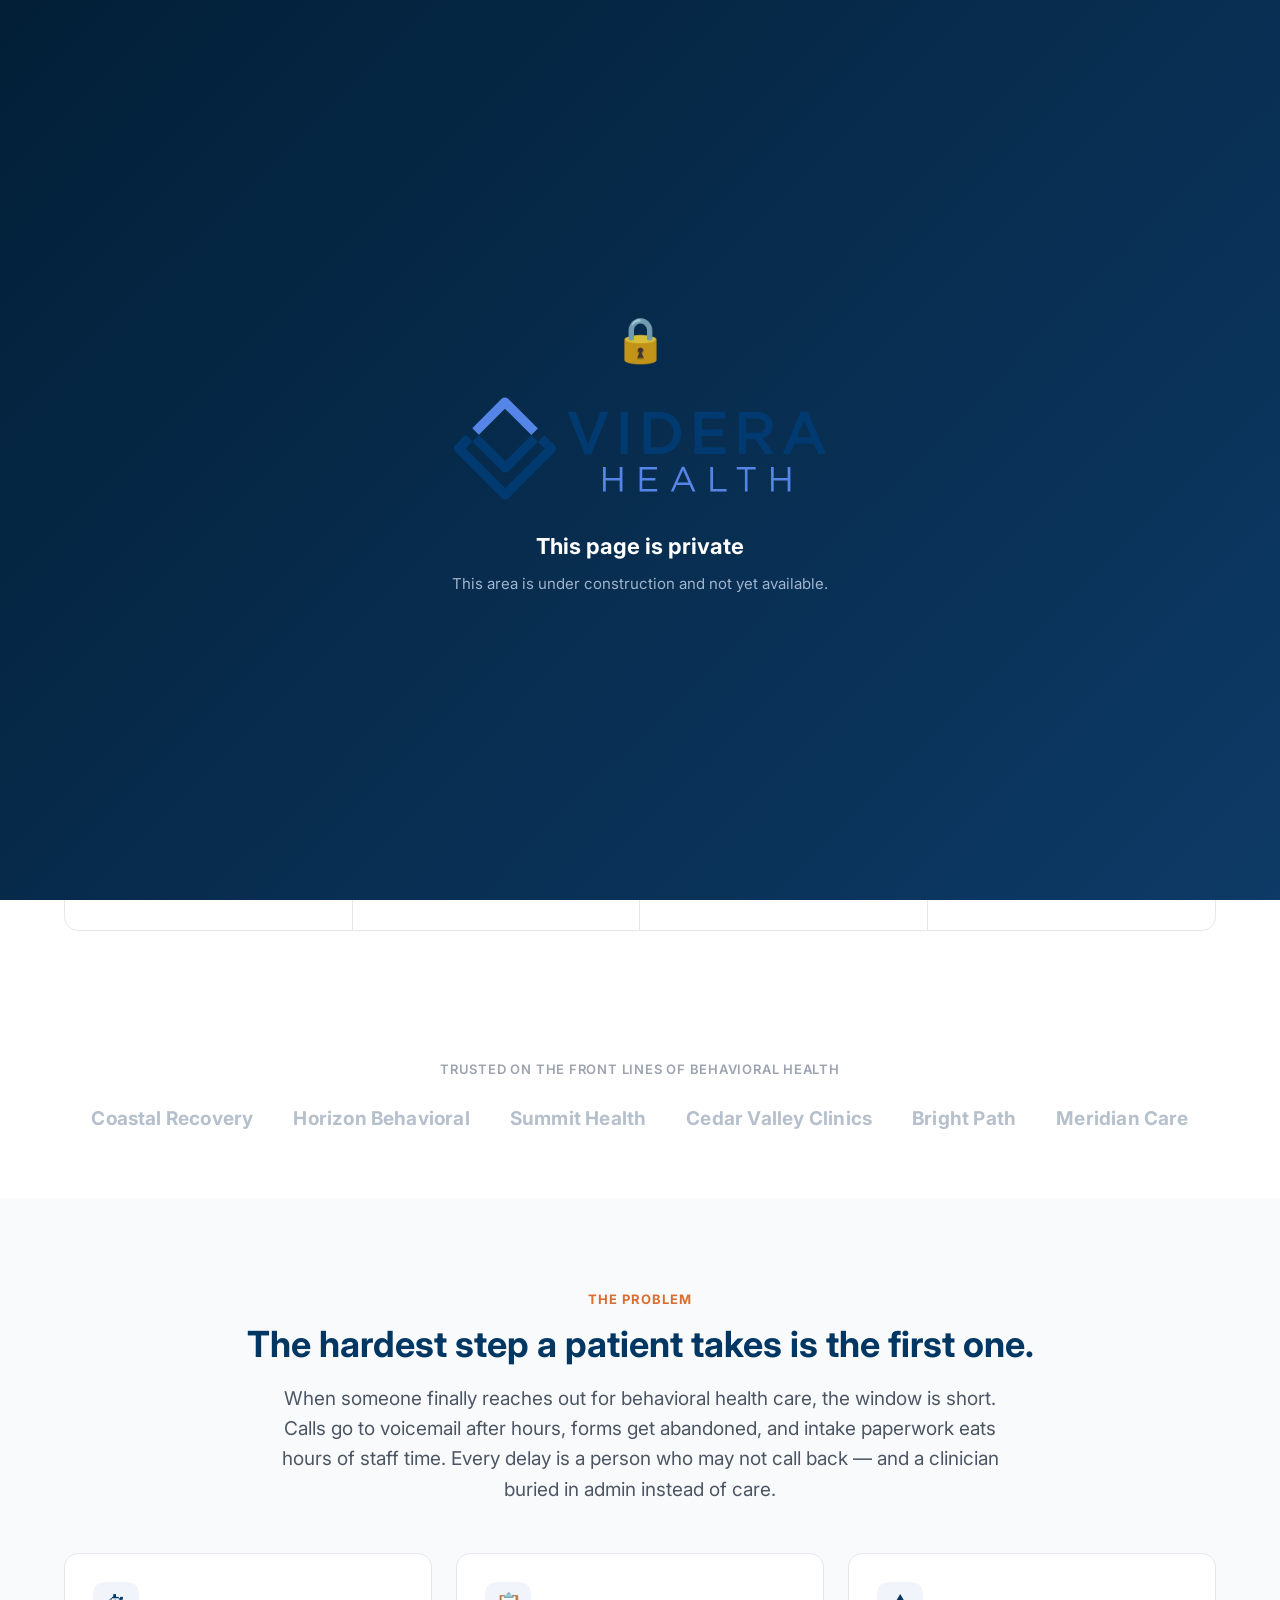
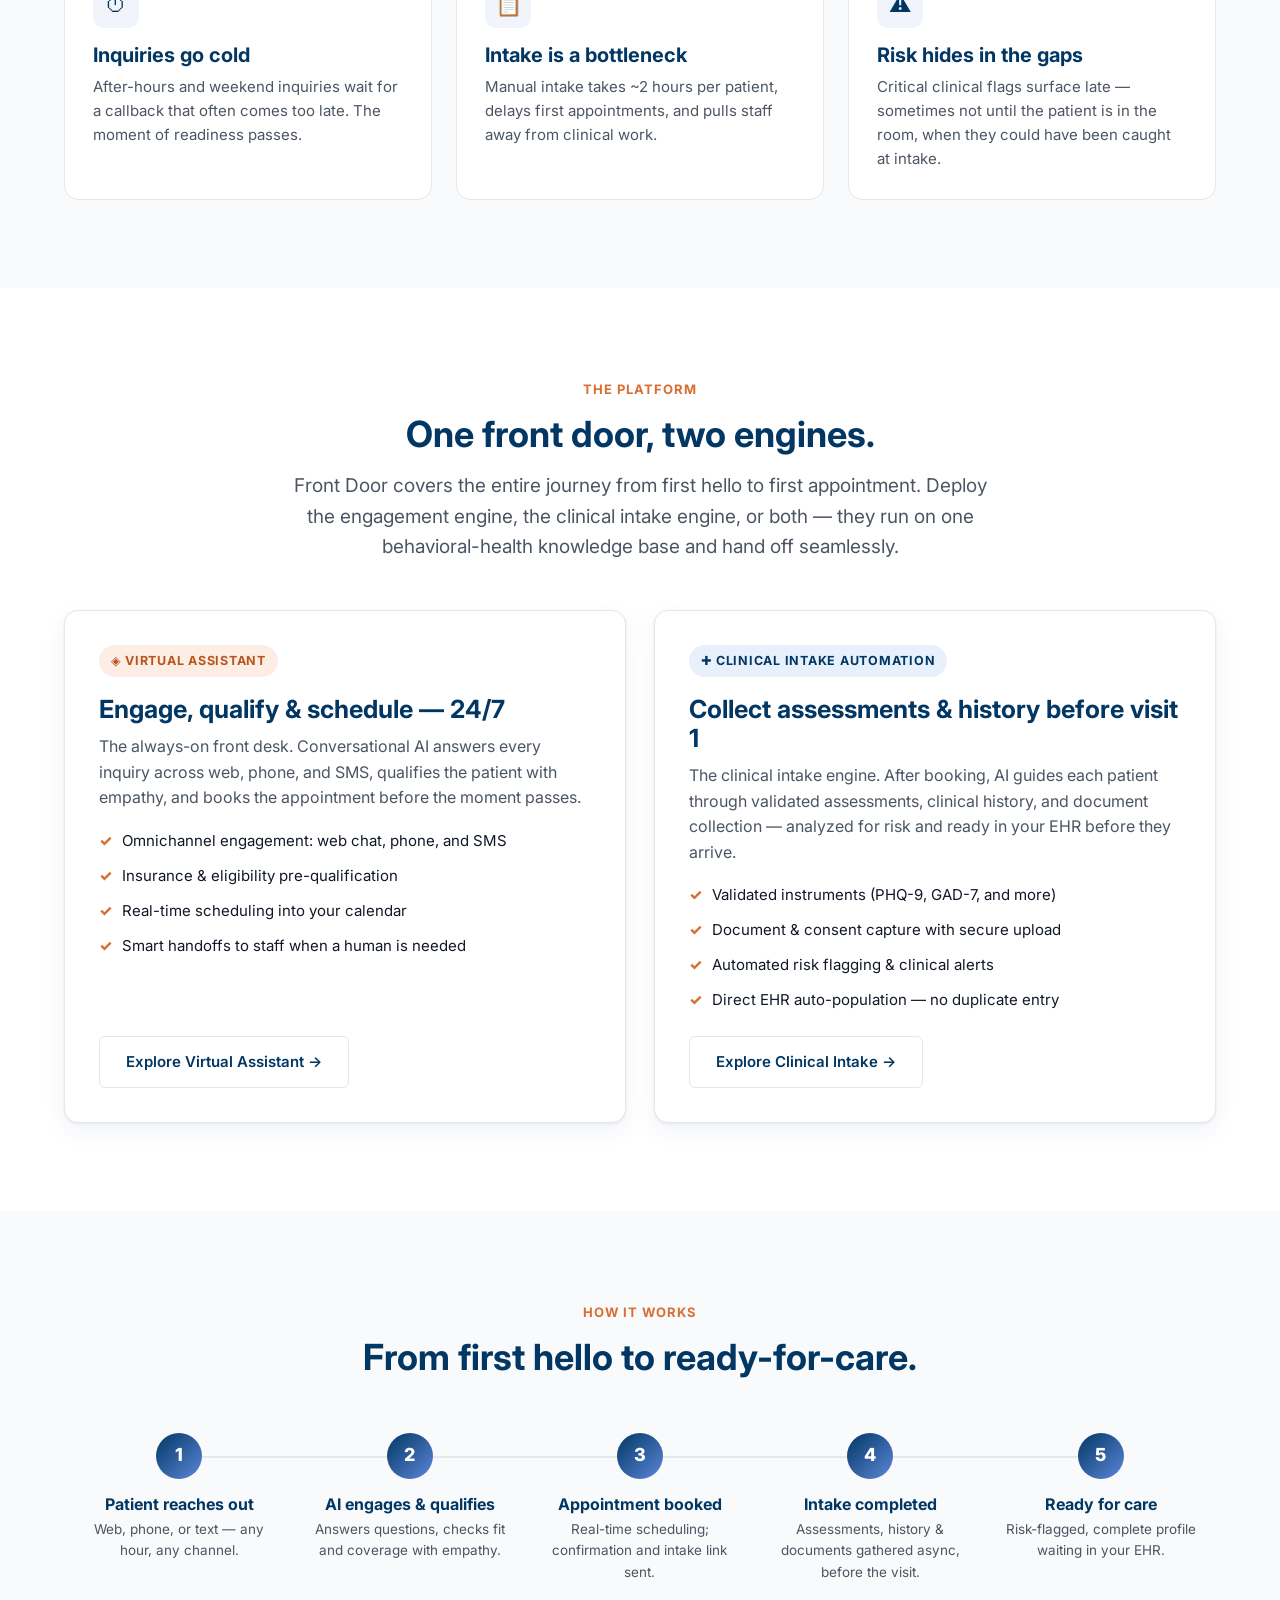
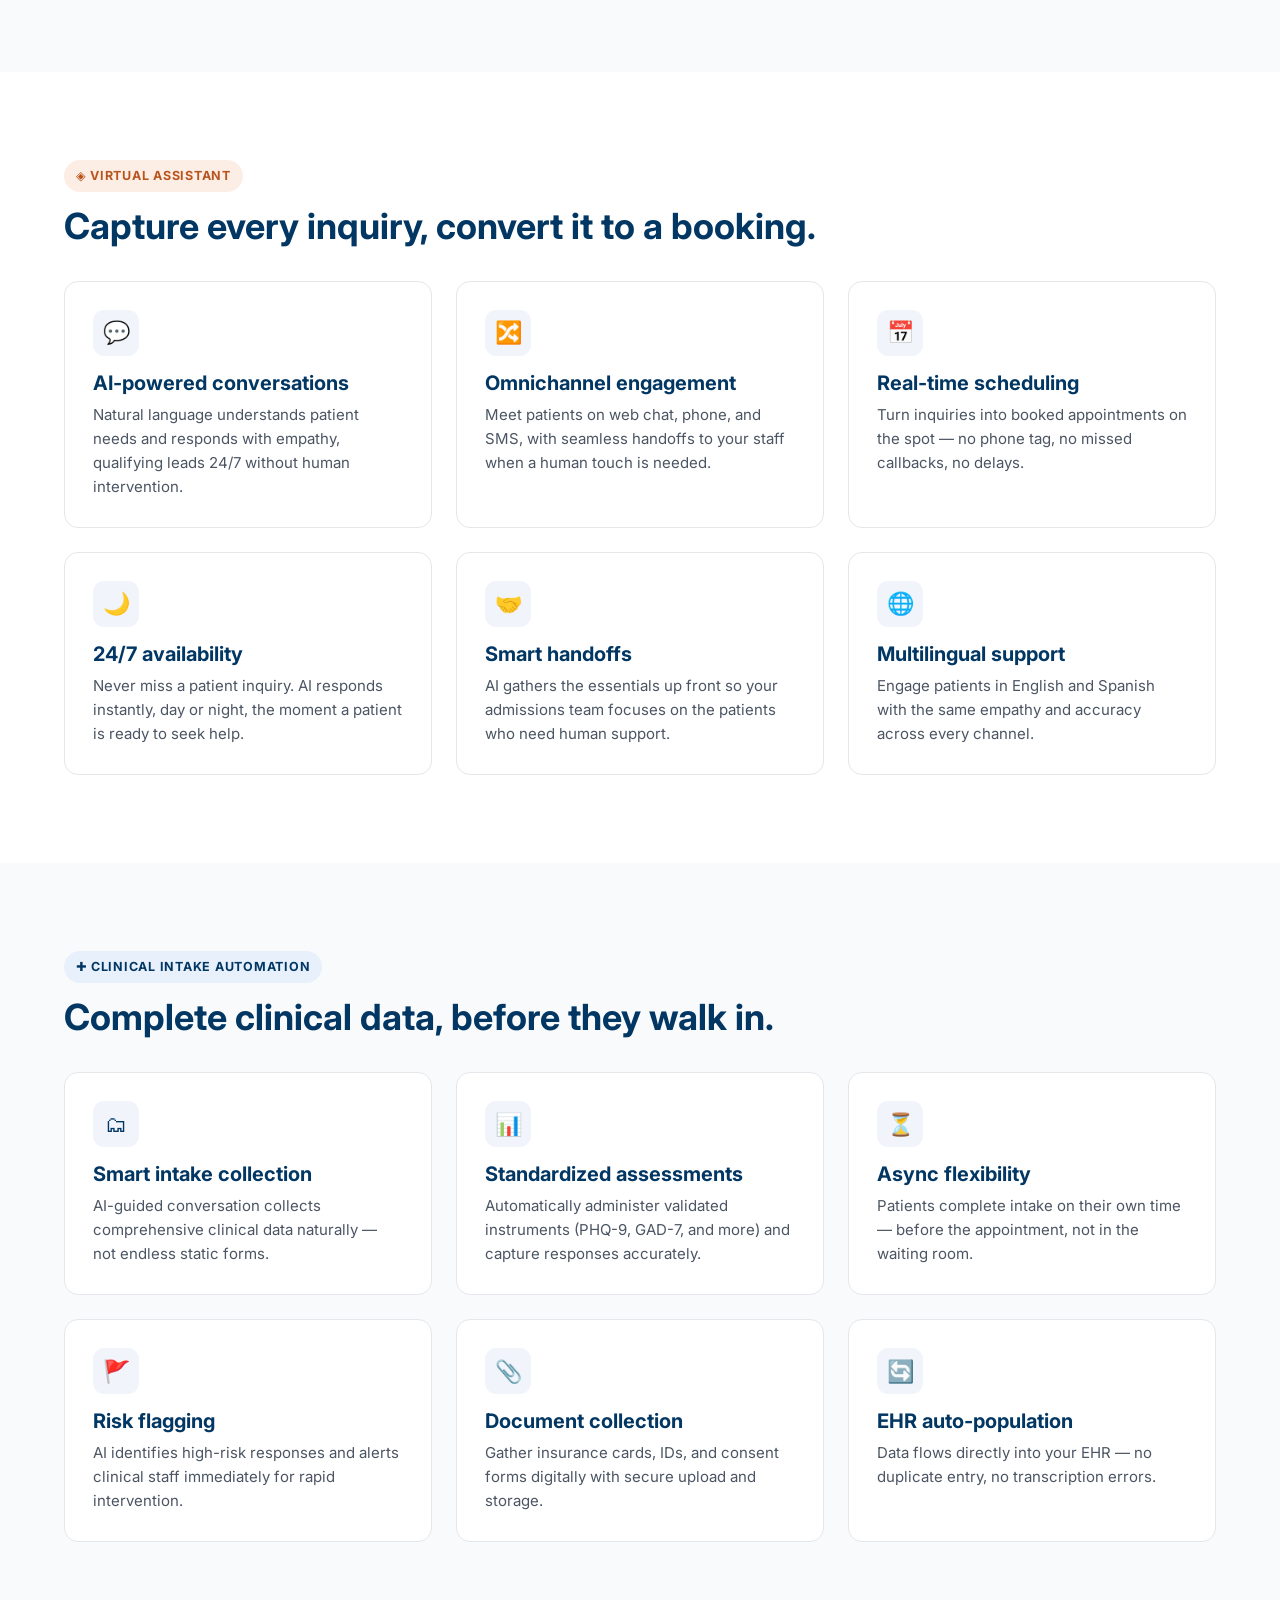
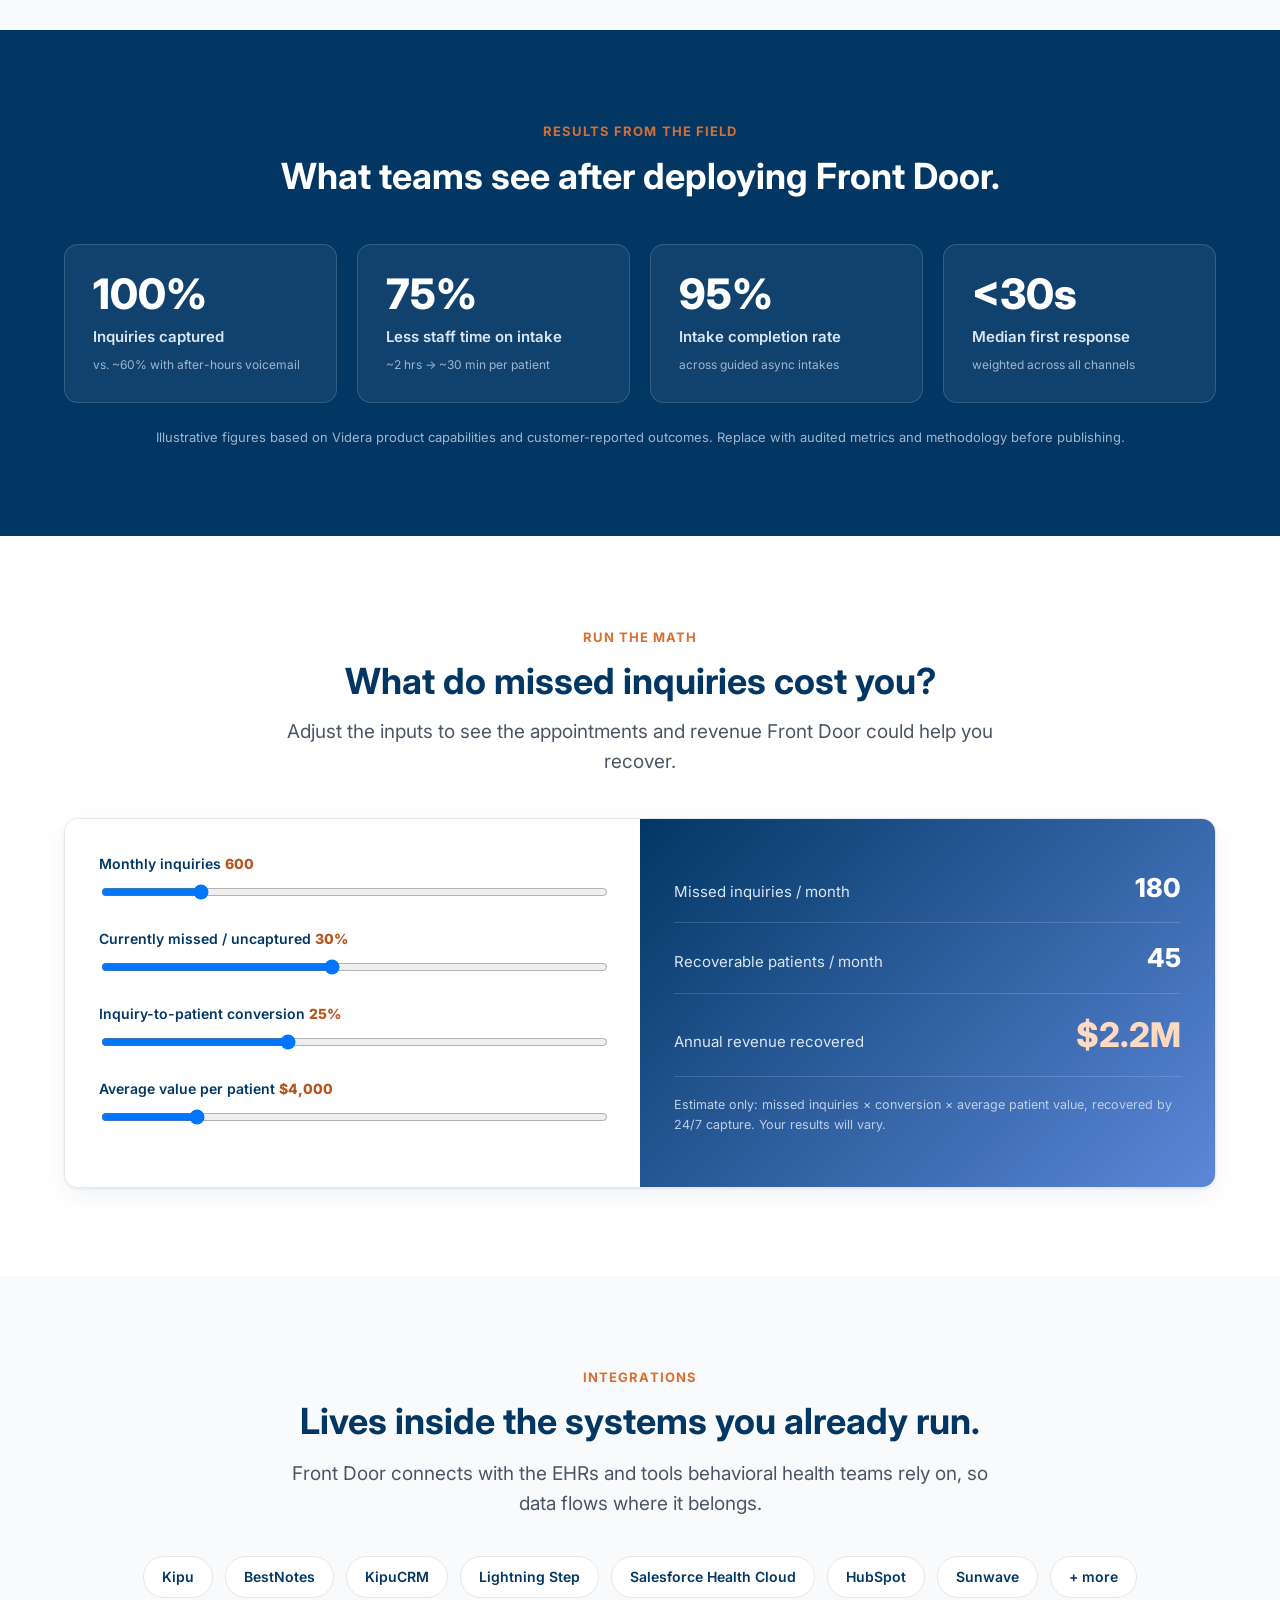
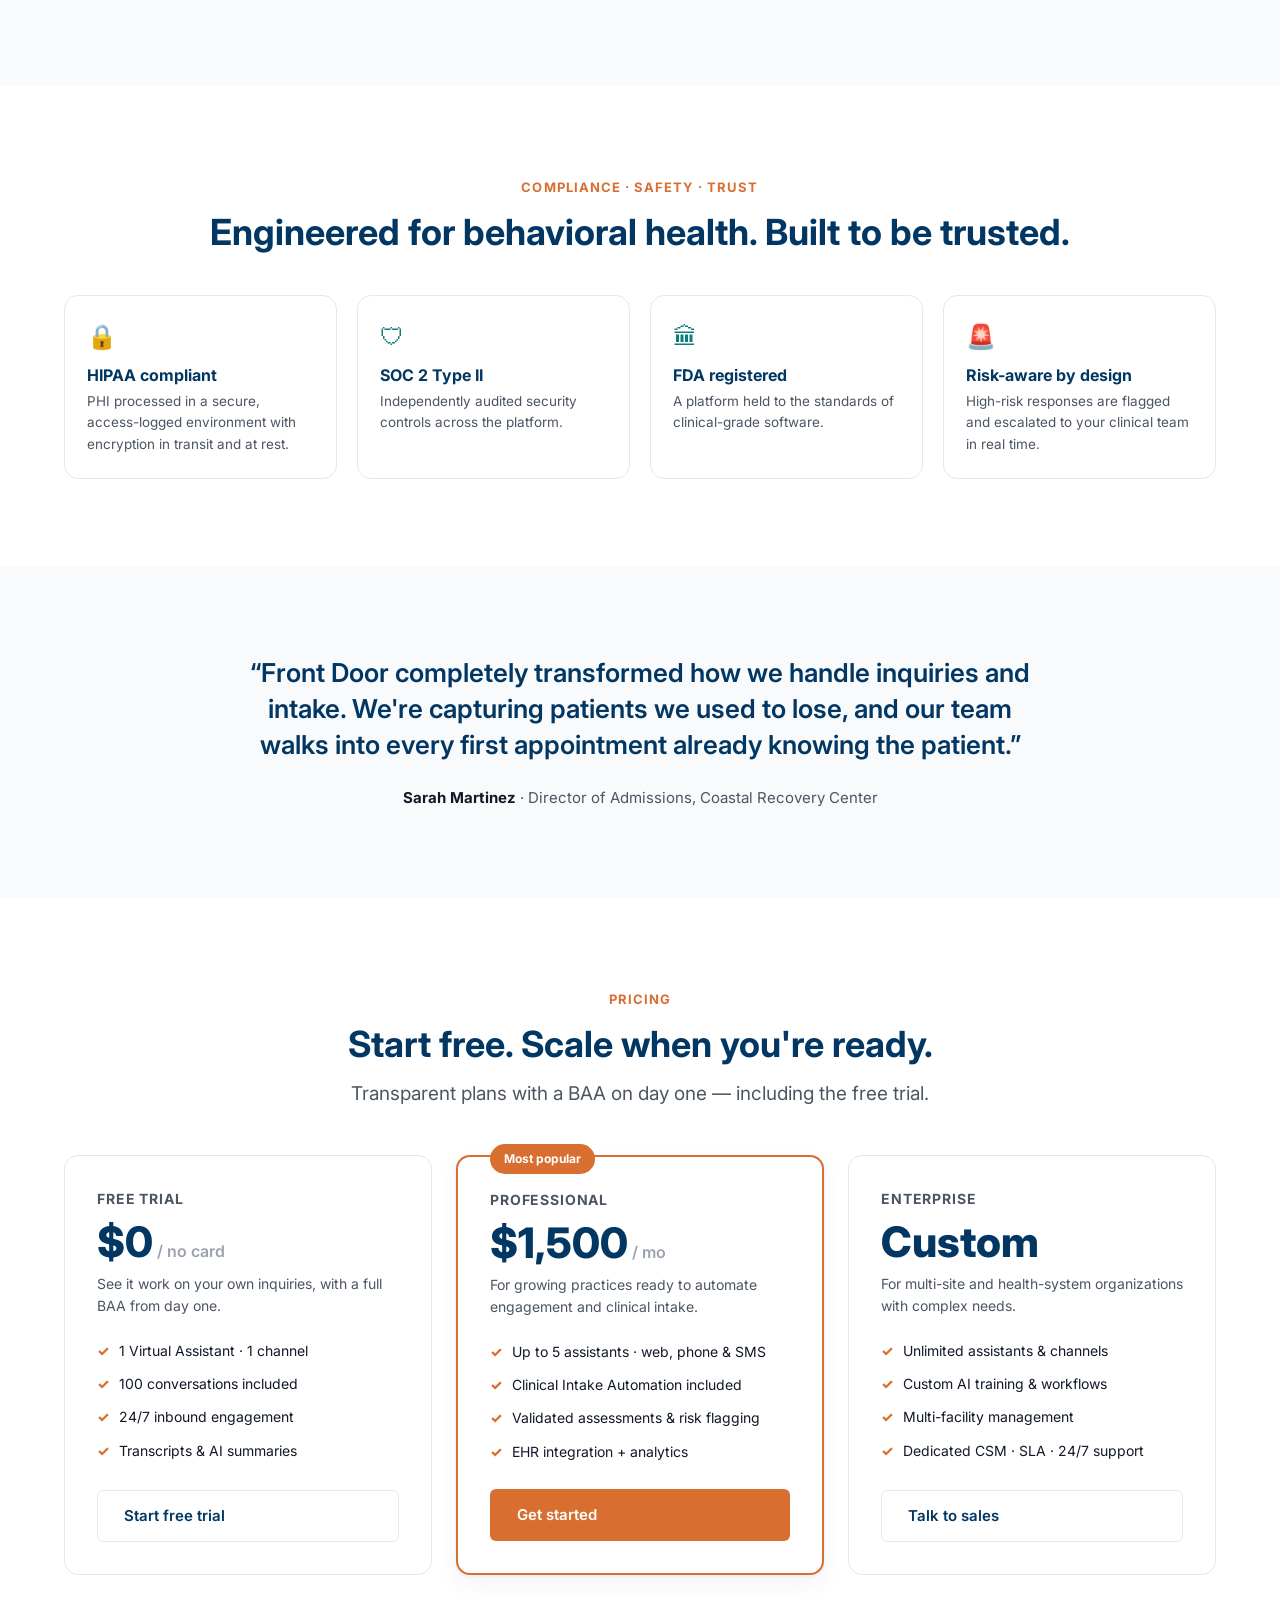
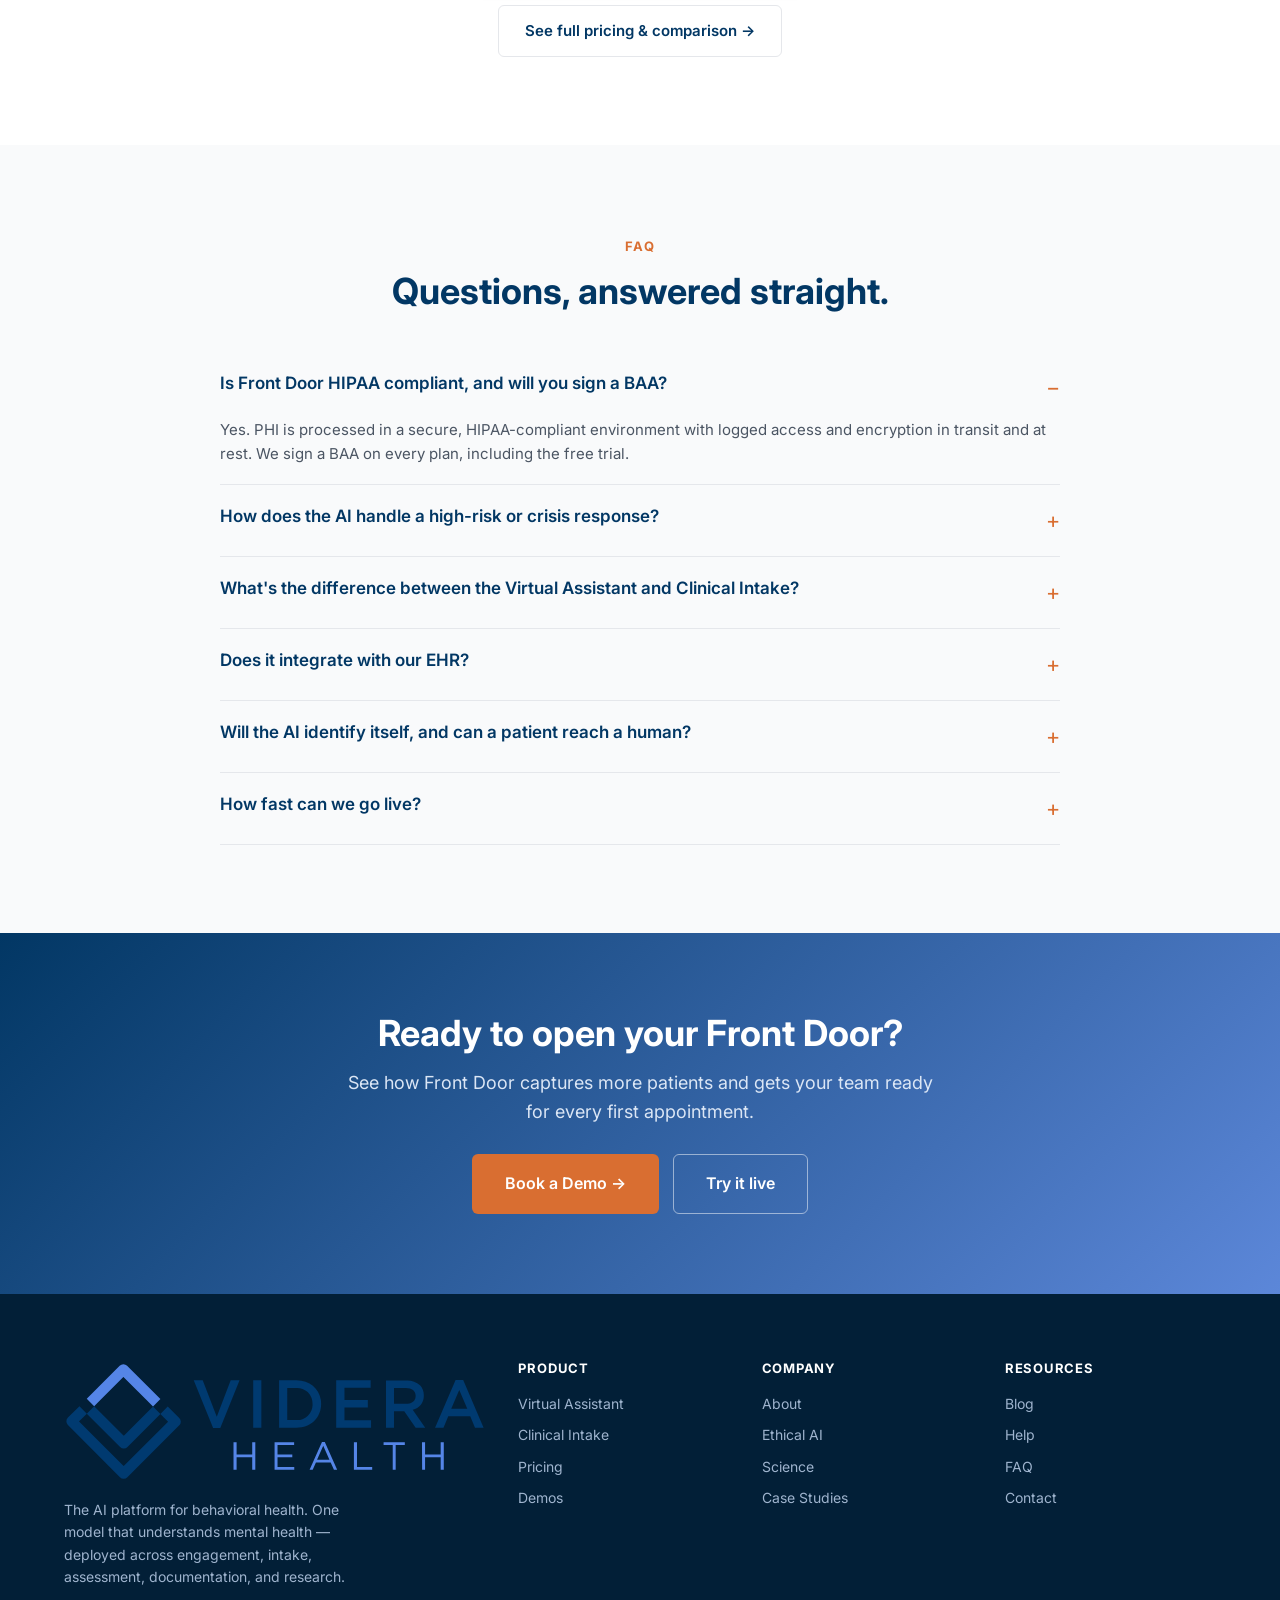
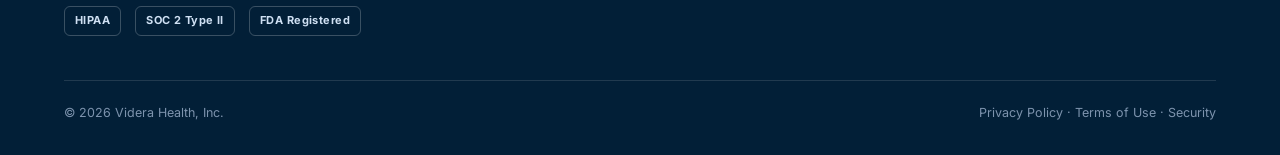
==== commit 9a5db54c: "Add files via upload" ====
--- a/index.html
+++ b/index.html
@@ -18,7 +18,7 @@
 <div id="vd-gate" role="dialog" aria-label="Private page">
   <div class="vd-gate-inner">
     <div class="vd-lock" aria-hidden="true">&#128274;</div>
-    <div class="vd-gate-logo" id="vd-unlock" title="Videra"><span class="mark">V</span> Videra</div>
+    <div class="vd-gate-logo" id="vd-unlock" title="Videra"><img class="logo-img" src="videra-logo.svg" alt="Videra Health"></div>
     <p class="vd-gate-title">This page is private</p>
     <p class="vd-gate-sub">This area is under construction and not yet available.</p>
   </div>
@@ -30,7 +30,7 @@
 
 <header class="nav">
   <div class="wrap nav-inner">
-    <a class="logo" href="index.html"><span class="mark">V</span> Videra</a>
+    <a class="logo" href="index.html"><img class="logo-img" src="videra-logo.svg" alt="Videra Health"></a>
     <nav class="navlinks">
       <span class="has-menu">Product ▾
         <div class="menu">
@@ -375,7 +375,7 @@
   <div class="wrap">
     <div class="top">
       <div>
-        <div class="logo"><span class="mark">V</span> Videra</div>
+        <div class="logo"><img class="logo-img" src="videra-logo.svg" alt="Videra Health"></div>
         <p class="blurb">The AI platform for behavioral health. One model that understands mental health — deployed across engagement, intake, assessment, documentation, and research.</p>
         <div class="badges"><span>HIPAA</span><span>SOC 2 Type II</span><span>FDA Registered</span></div>
       </div>
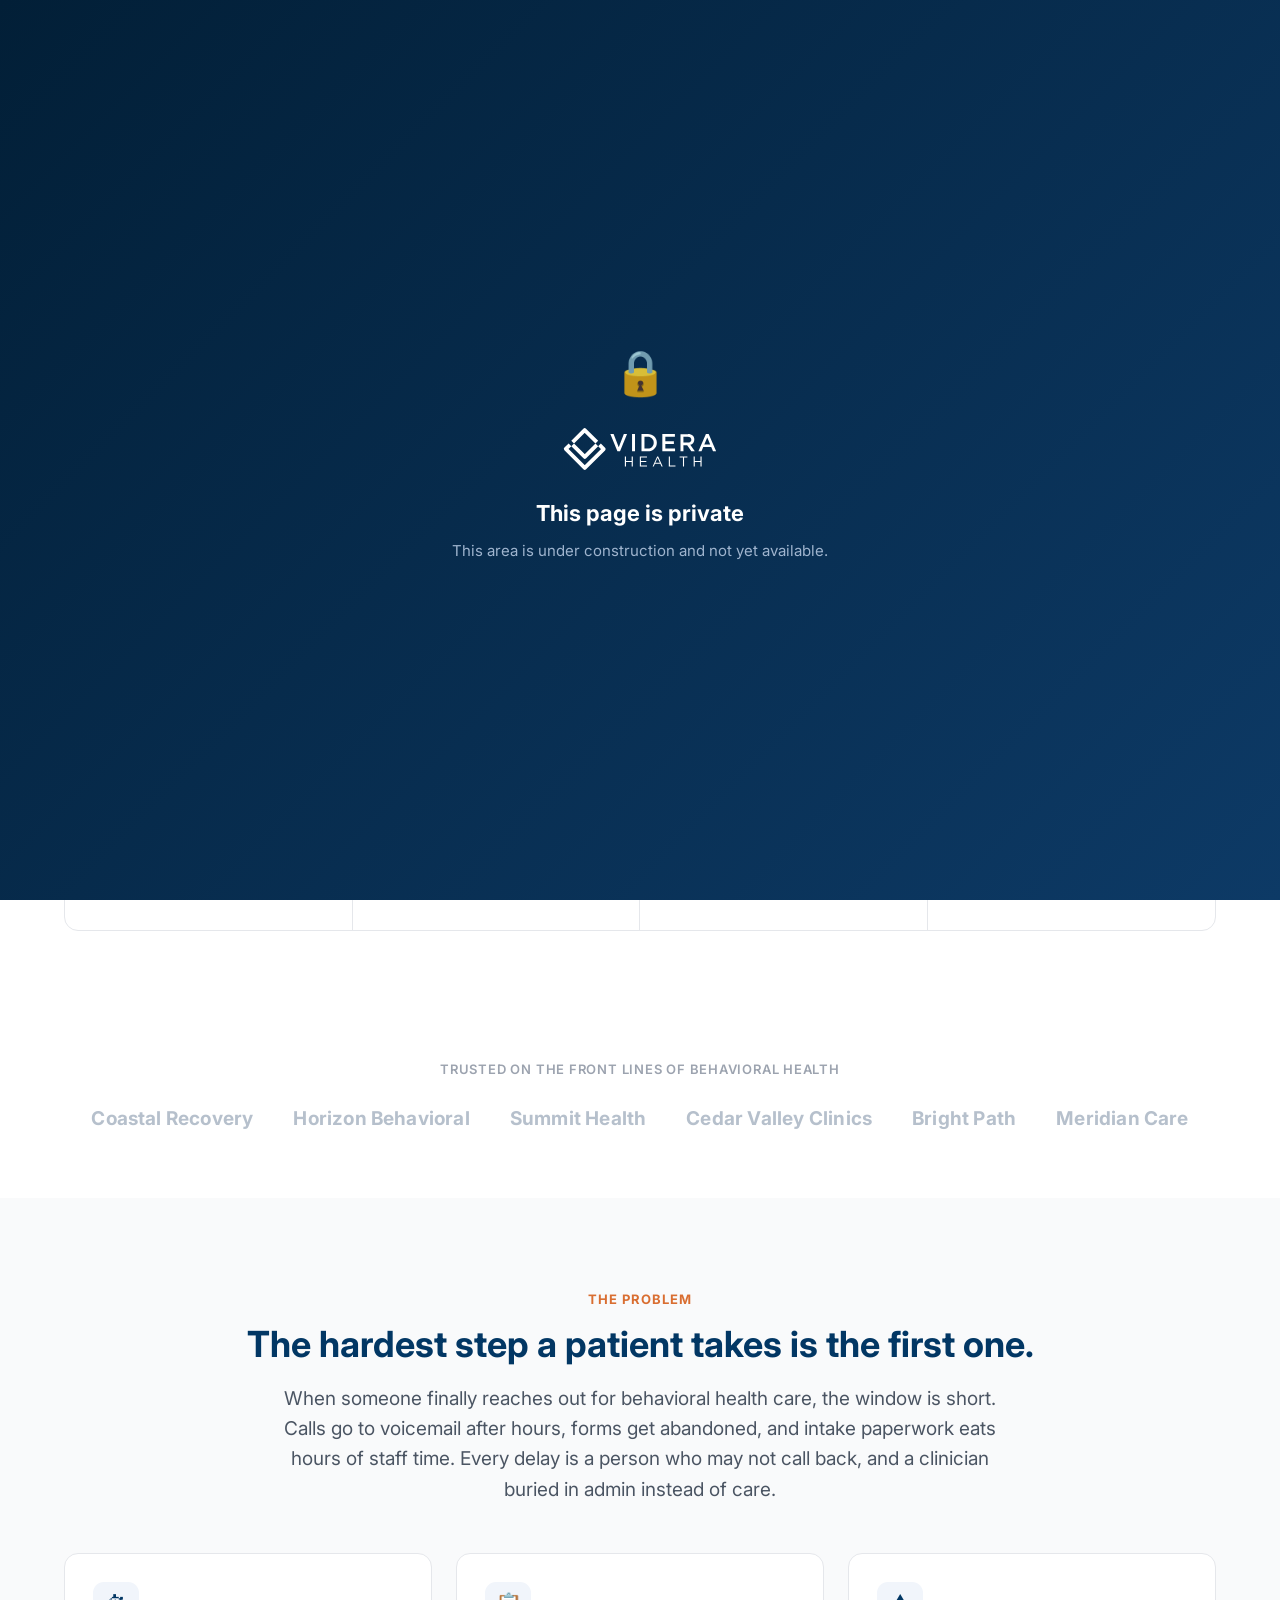
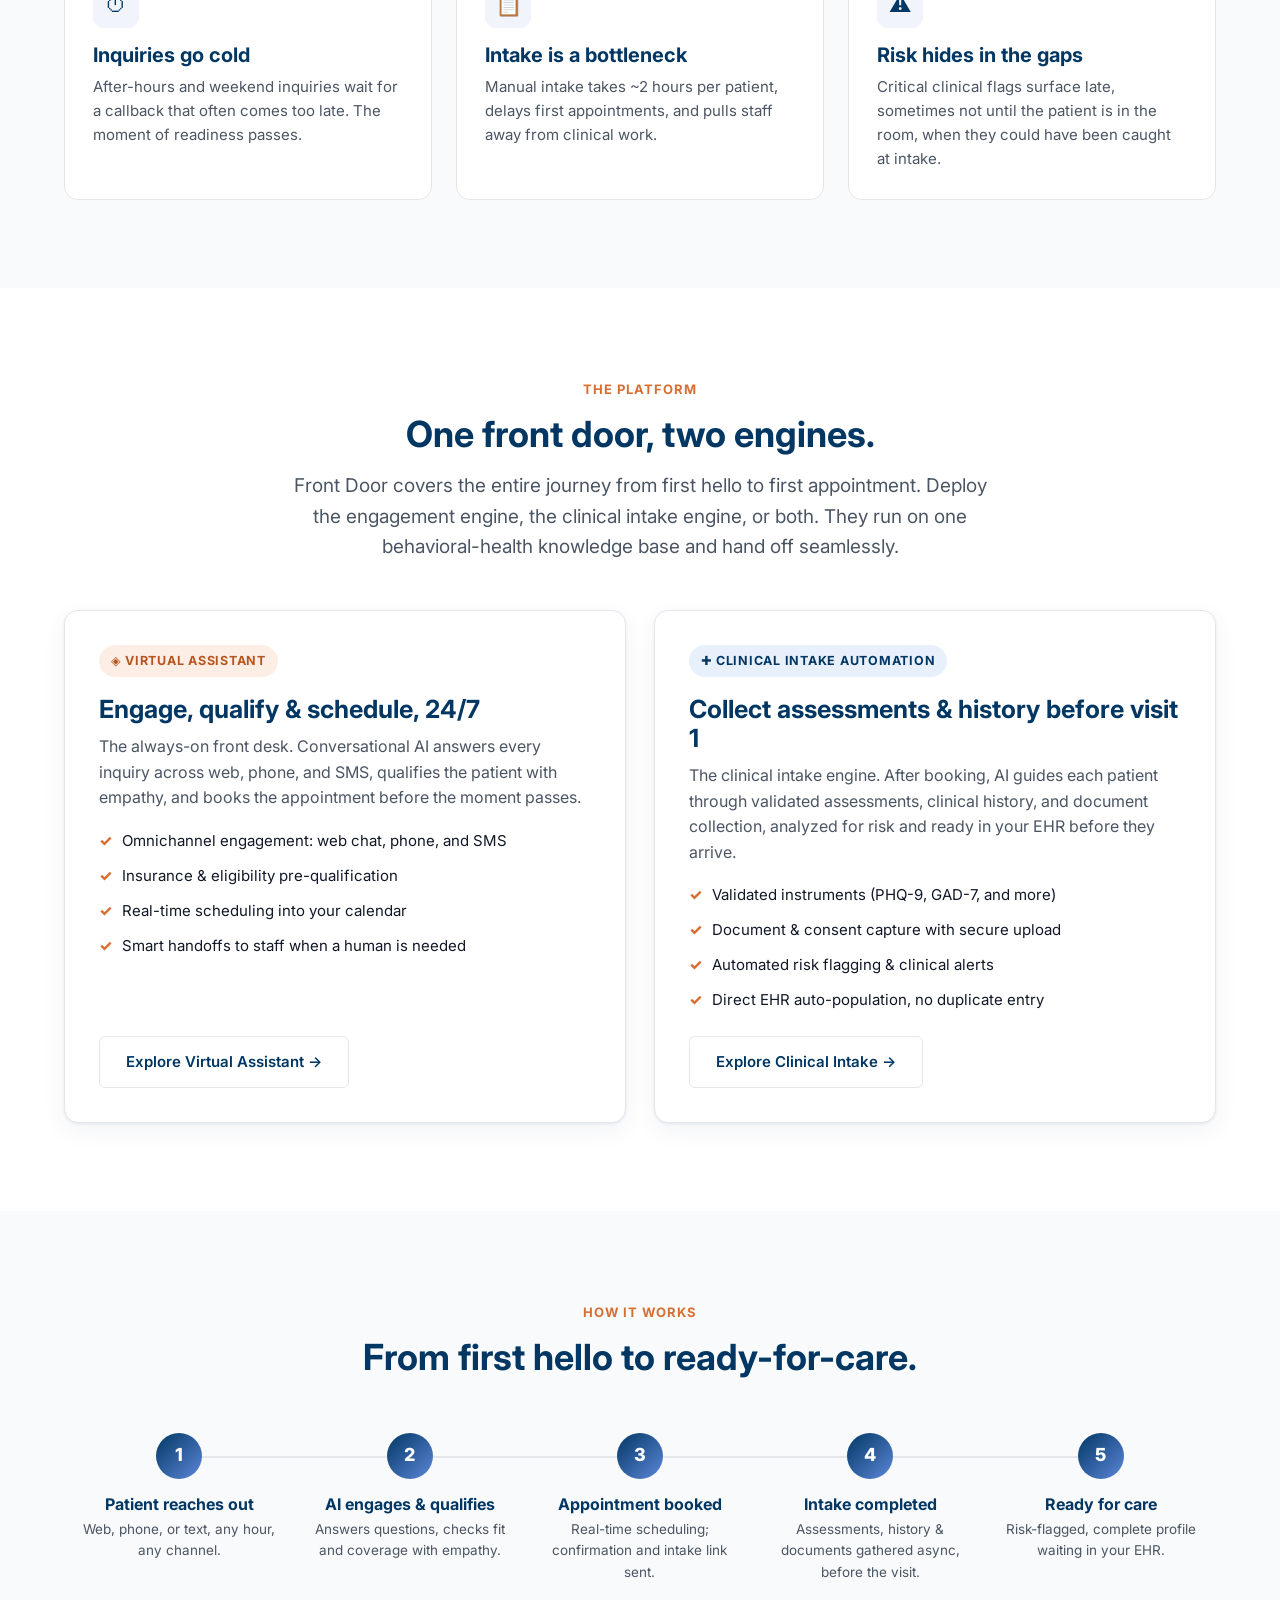
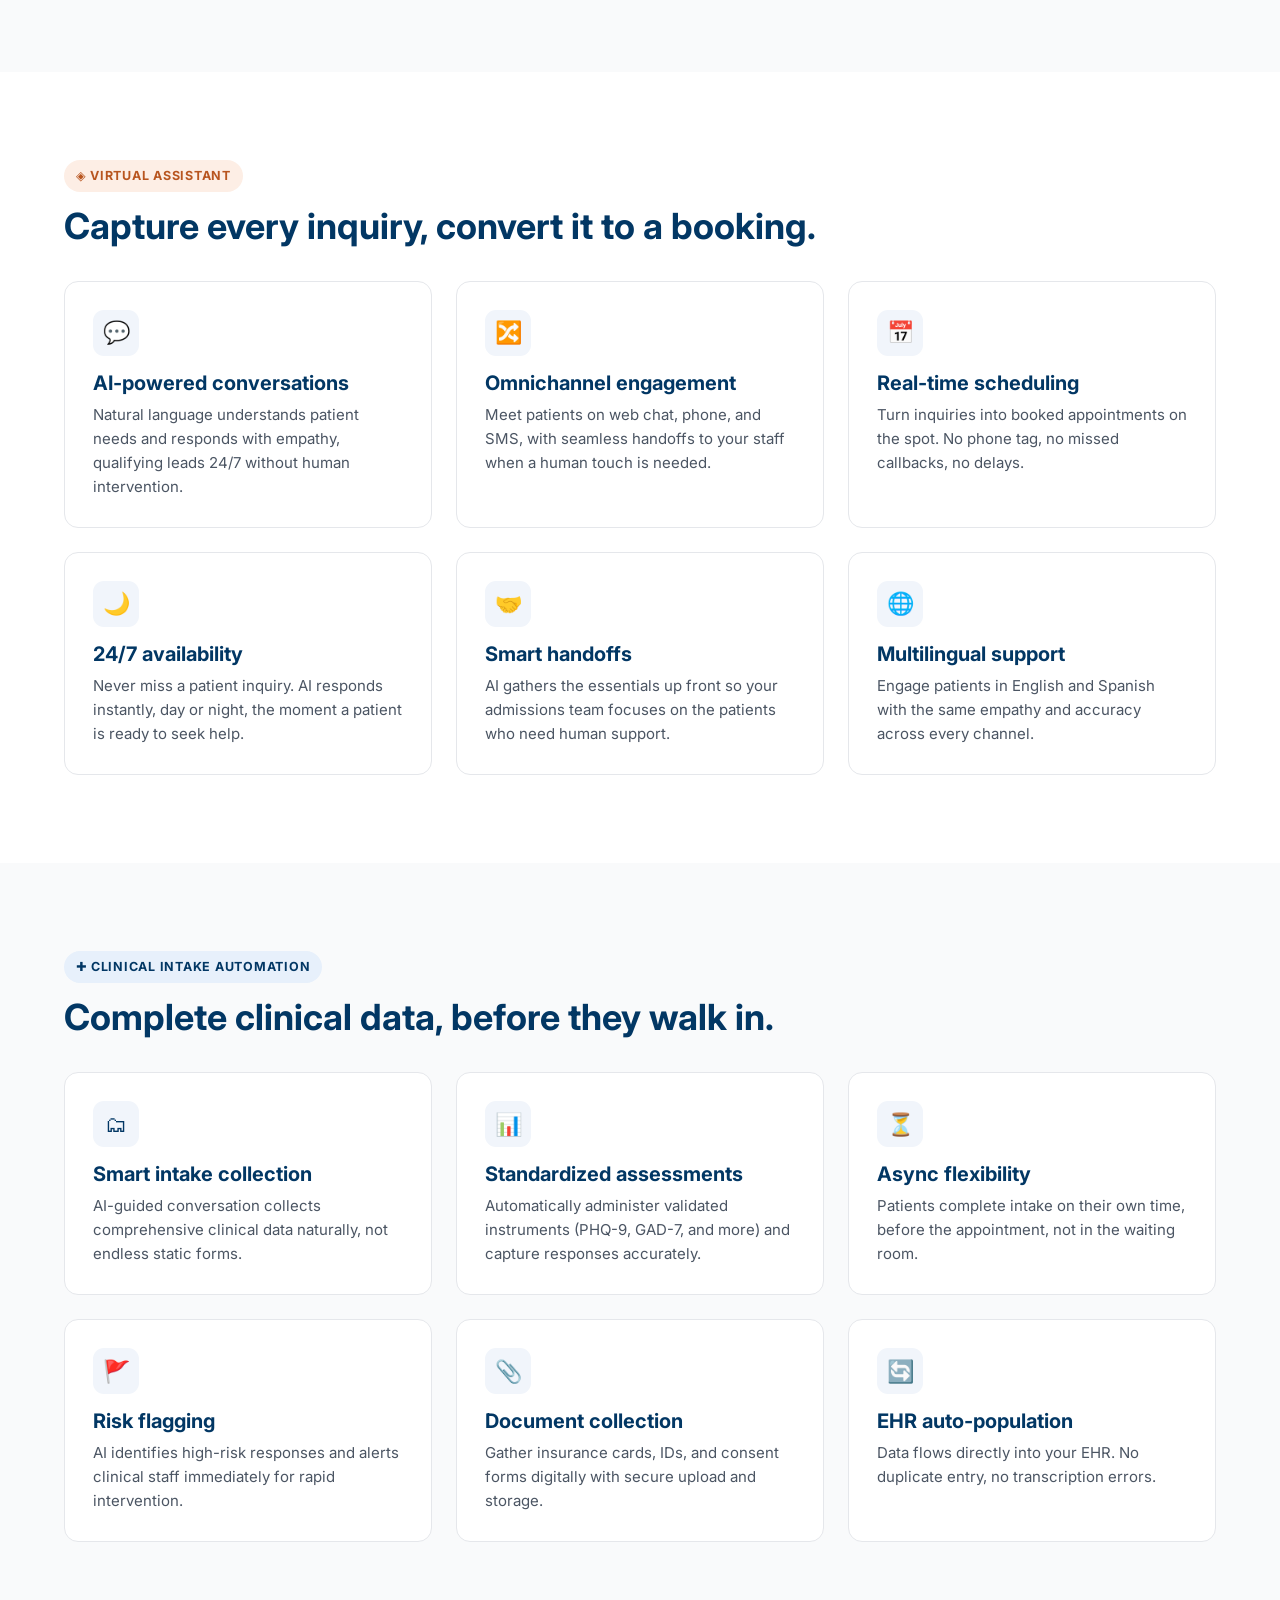
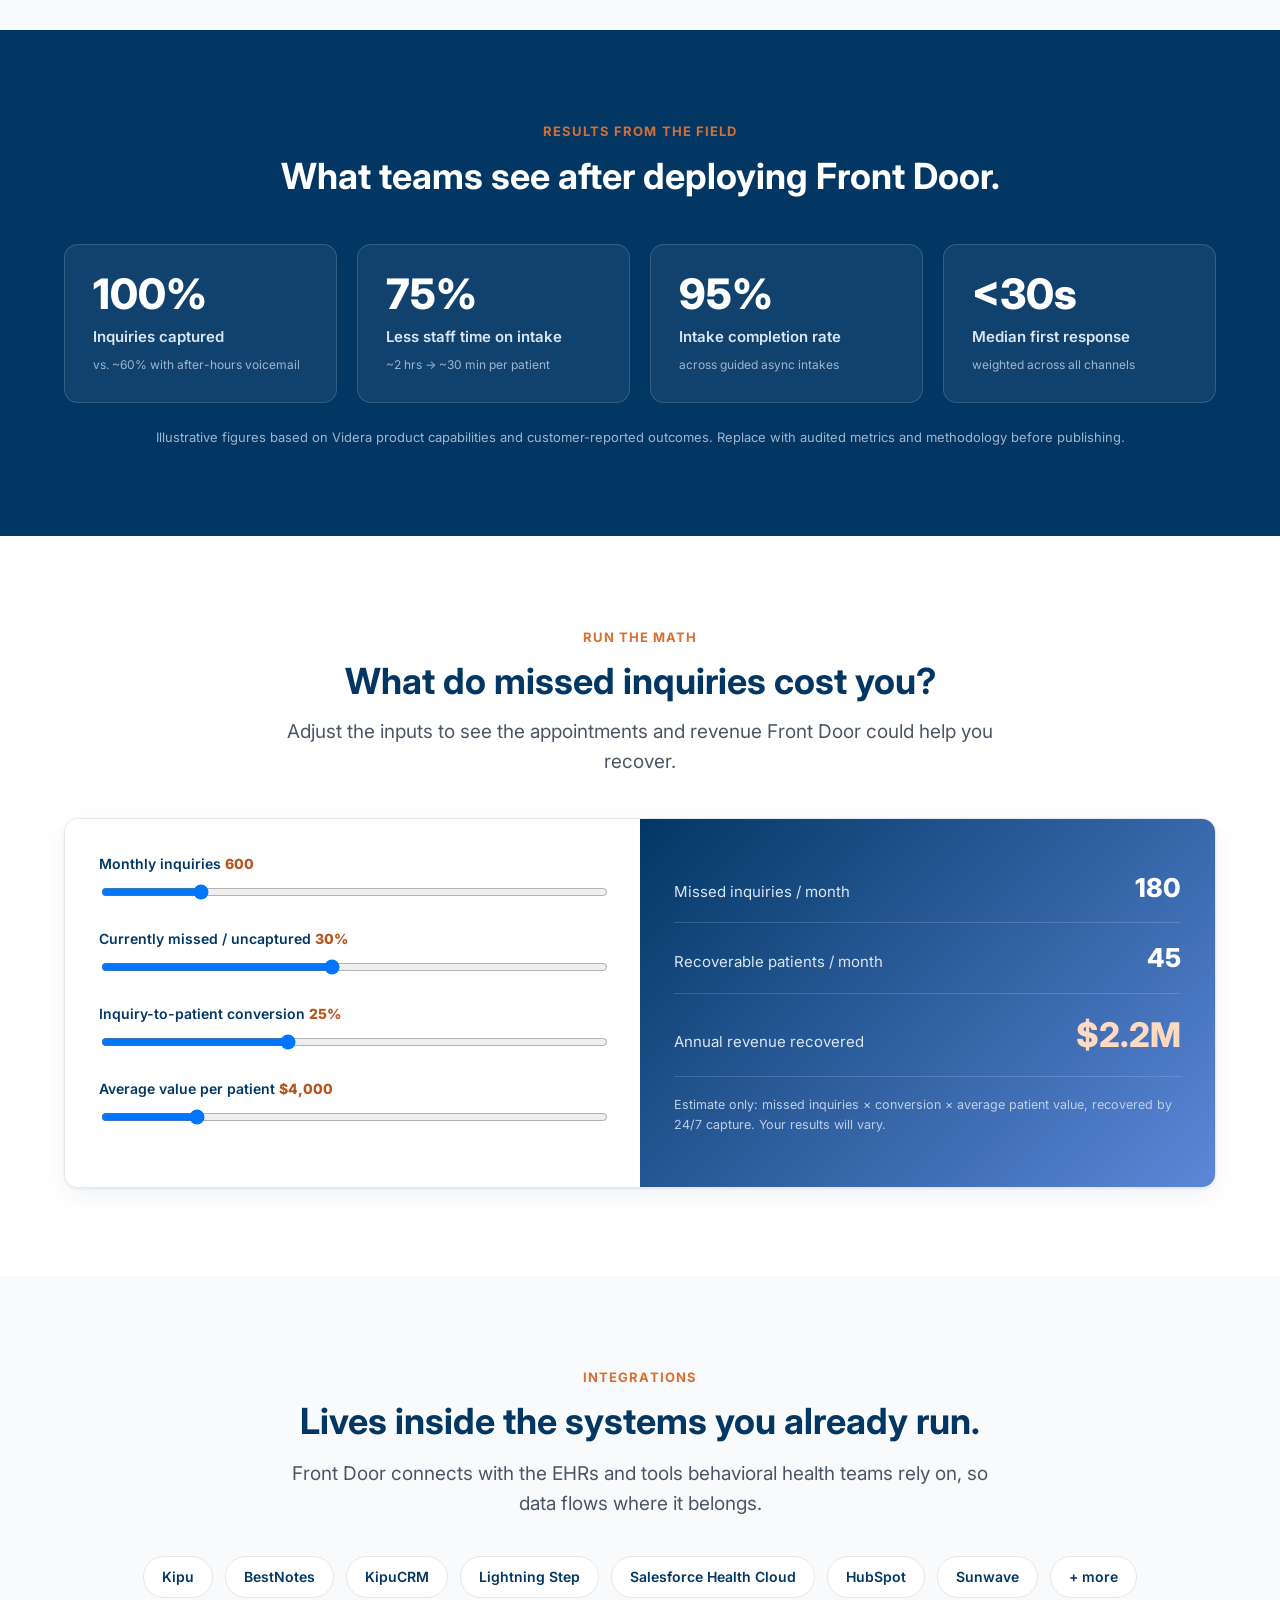
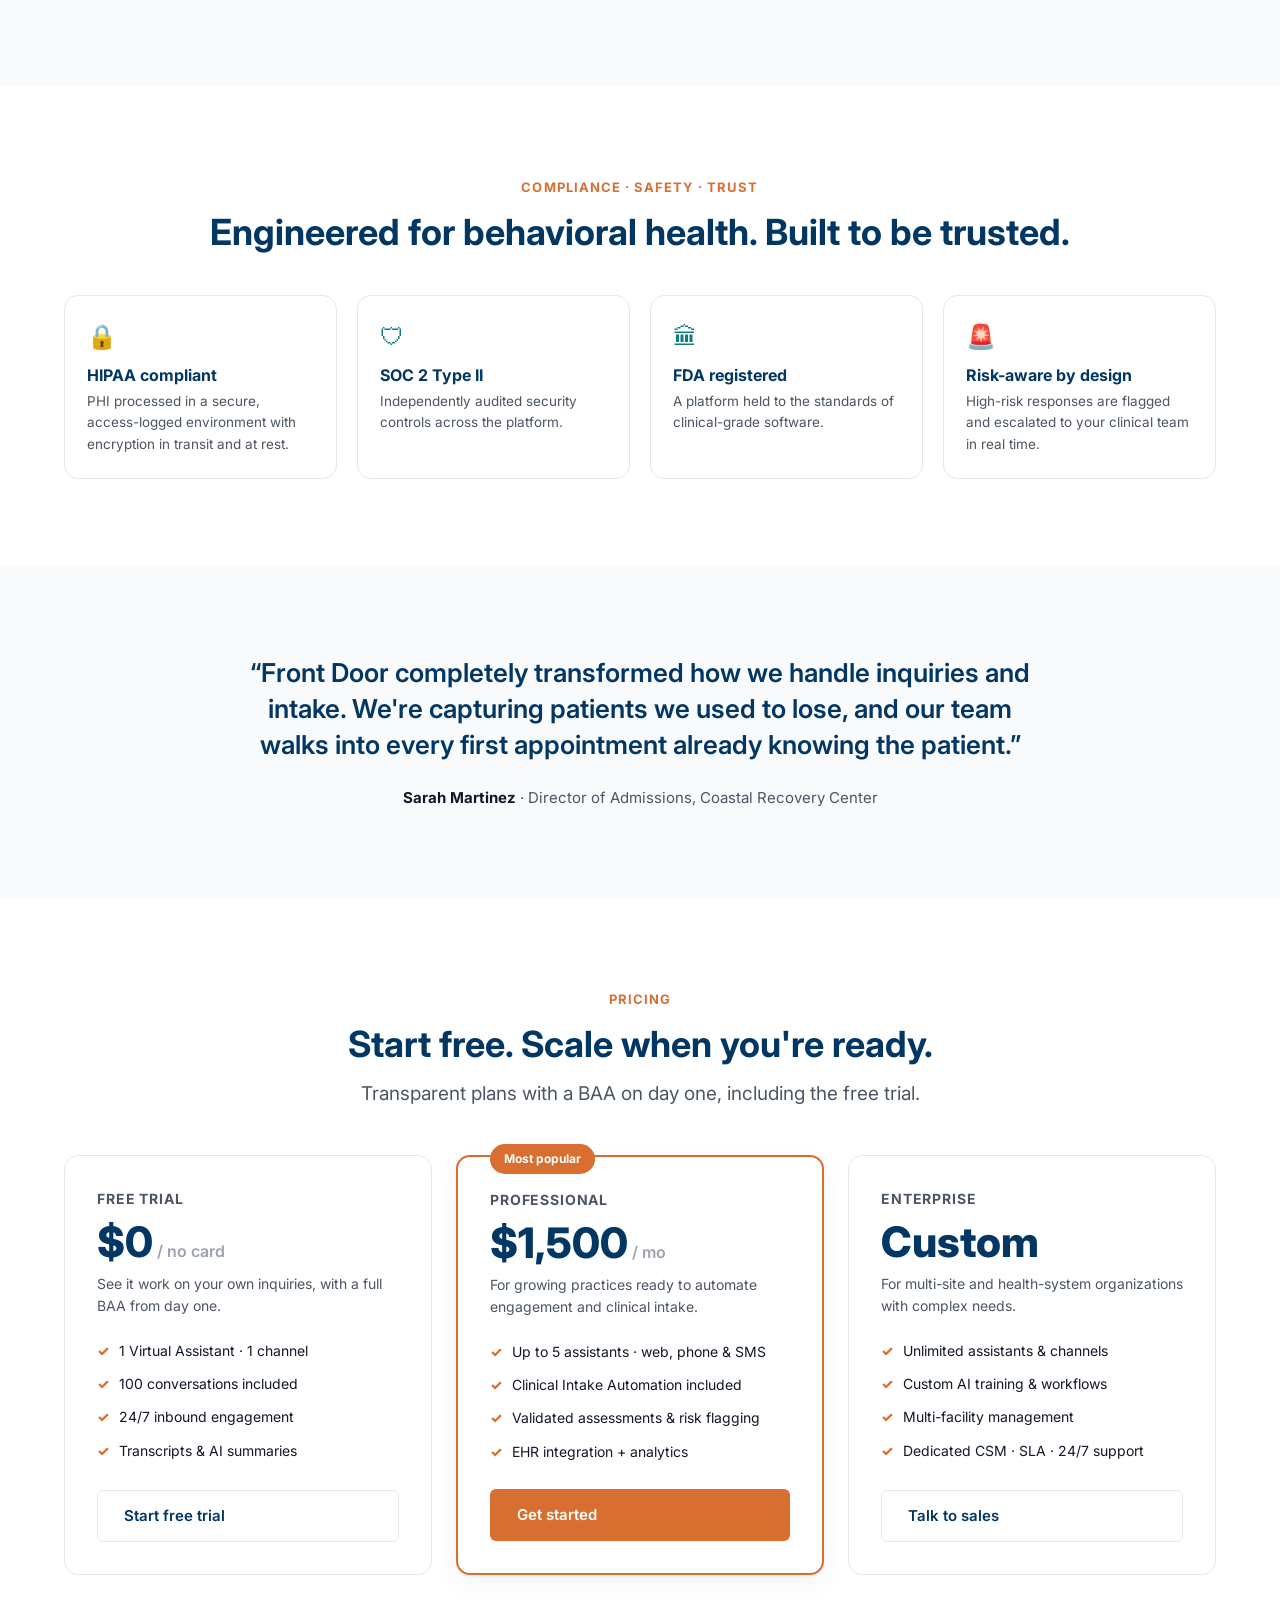
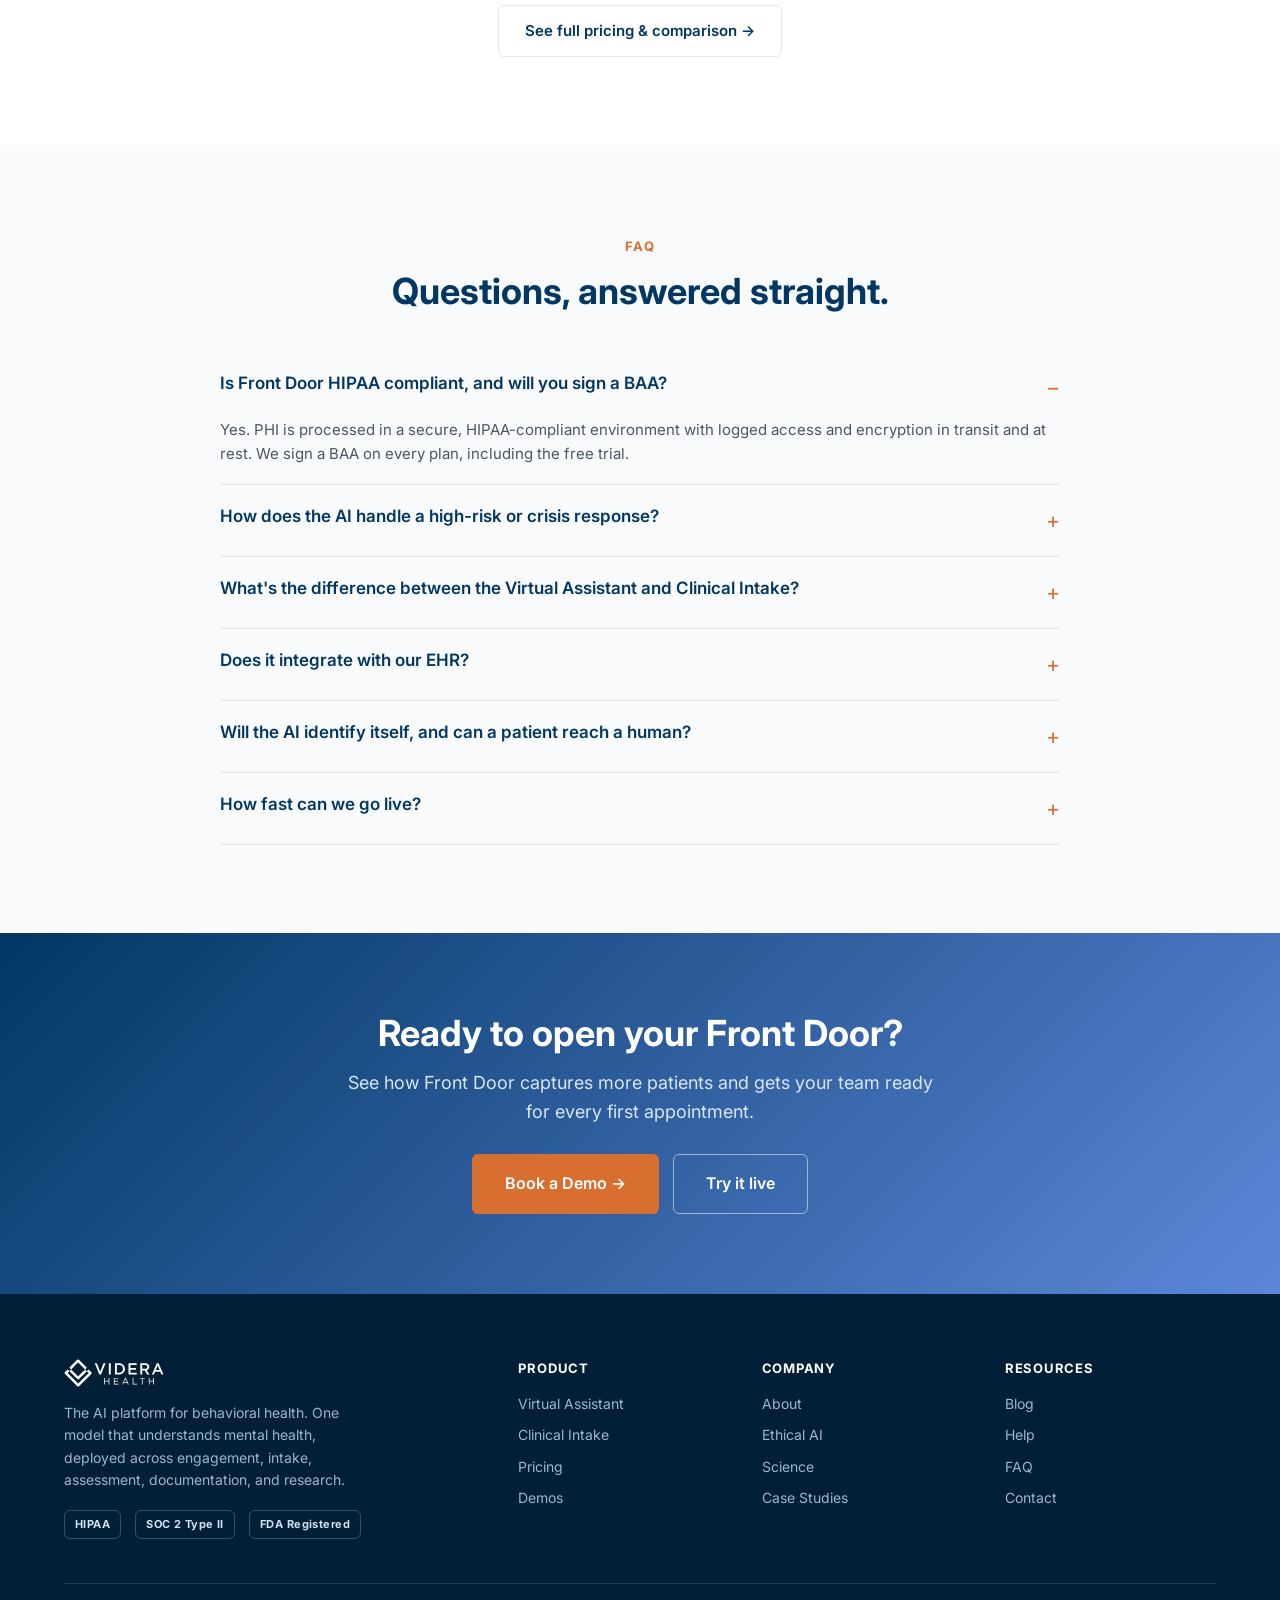
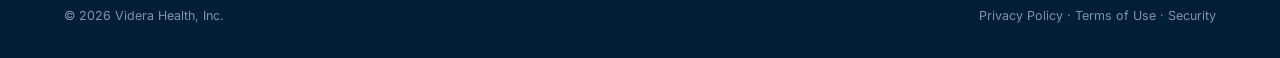
==== commit 59f3e534: "Add files via upload" ====
--- a/index.html
+++ b/index.html
@@ -7,7 +7,7 @@
 <script>try{if(sessionStorage.getItem('vd-unlocked')==='1')document.documentElement.classList.add('vd-unlocked');}catch(e){}</script>
 <script src="gate.js" defer></script>
 <title>Videra Front Door | 24/7 Patient Engagement + Clinical Intake Automation</title>
-<meta name="description" content="One front door for behavioral health. A 24/7 AI virtual assistant that engages, qualifies, and schedules patients — plus clinical intake automation that collects assessments and history before the first visit.">
+<meta name="description" content="One front door for behavioral health. A 24/7 AI virtual assistant that engages, qualifies, and schedules patients, plus clinical intake automation that collects assessments and history before the first visit.">
 <link rel="preconnect" href="https://fonts.googleapis.com">
 <link rel="preconnect" href="https://fonts.gstatic.com" crossorigin>
 <link href="https://fonts.googleapis.com/css2?family=Inter:wght@400;500;600;700;800&display=swap" rel="stylesheet">
@@ -52,10 +52,10 @@
 <section class="hero">
   <div class="wrap grid">
     <div>
-      <span class="pill">◈ &nbsp;Virtual Assistant&nbsp; + &nbsp;✚ &nbsp;Clinical Intake — one platform</span>
+      <span class="pill">◈ &nbsp;Virtual Assistant&nbsp; + &nbsp;✚ &nbsp;Clinical Intake, one platform</span>
       <span class="eyebrow">Engaging patients before the opportunity fades</span>
       <h1>Front Door</h1>
-      <p class="sub">A 24/7 conversational AI that screens, qualifies, and schedules patients in real time — then collects their assessments, history, and documents before the first appointment. Two engines, one seamless front door.</p>
+      <p class="sub">A 24/7 conversational AI that screens, qualifies, and schedules patients in real time, then collects their assessments, history, and documents before the first appointment. Two engines, one seamless front door.</p>
       <div class="cta-row">
         <a class="btn btn-primary btn-lg" href="demo.html">Book a Demo →</a>
         <a class="btn btn-ghost btn-lg" href="demo.html#try">See it live</a>
@@ -65,9 +65,9 @@
       <div class="bar">Front Door · Live conversation <span class="live">Online</span></div>
       <div class="body">
         <div class="bubble them">Hi, I think I need help but I don't know where to start. Do you take Aetna?</div>
-        <div class="bubble us">I'm really glad you reached out. Yes — we work with Aetna. Can I ask a few quick questions to get you to the right care?</div>
+        <div class="bubble us">I'm really glad you reached out. Yes, we work with Aetna. Can I ask a few quick questions to get you to the right care?</div>
         <span class="tag">Qualified · Aetna PPO · anxiety + depression</span>
-        <div class="bubble us">You're a great fit for our outpatient program. I have an opening Thursday at 2pm — shall I book it?</div>
+        <div class="bubble us">You're a great fit for our outpatient program. I have an opening Thursday at 2pm. Shall I book it?</div>
         <div class="bubble them">Yes please.</div>
         <span class="tag">Booked Thu 2:00pm · intake link sent · PHQ-9 + GAD-7 queued</span>
       </div>
@@ -103,11 +103,11 @@
   <div class="wrap center">
     <span class="eyebrow">The problem</span>
     <h2>The hardest step a patient takes is the first one.</h2>
-    <p class="lead" style="margin-top:18px">When someone finally reaches out for behavioral health care, the window is short. Calls go to voicemail after hours, forms get abandoned, and intake paperwork eats hours of staff time. Every delay is a person who may not call back — and a clinician buried in admin instead of care.</p>
+    <p class="lead" style="margin-top:18px">When someone finally reaches out for behavioral health care, the window is short. Calls go to voicemail after hours, forms get abandoned, and intake paperwork eats hours of staff time. Every delay is a person who may not call back, and a clinician buried in admin instead of care.</p>
     <div class="grid-3" style="margin-top:48px;text-align:left">
       <div class="card"><div class="ic">⏱</div><h3>Inquiries go cold</h3><p>After-hours and weekend inquiries wait for a callback that often comes too late. The moment of readiness passes.</p></div>
       <div class="card"><div class="ic">📋</div><h3>Intake is a bottleneck</h3><p>Manual intake takes ~2 hours per patient, delays first appointments, and pulls staff away from clinical work.</p></div>
-      <div class="card"><div class="ic">⚠</div><h3>Risk hides in the gaps</h3><p>Critical clinical flags surface late — sometimes not until the patient is in the room, when they could have been caught at intake.</p></div>
+      <div class="card"><div class="ic">⚠</div><h3>Risk hides in the gaps</h3><p>Critical clinical flags surface late, sometimes not until the patient is in the room, when they could have been caught at intake.</p></div>
     </div>
   </div>
 </section>
@@ -118,12 +118,12 @@
     <div class="center" style="margin-bottom:48px">
       <span class="eyebrow">The platform</span>
       <h2>One front door, two engines.</h2>
-      <p class="lead" style="margin-top:16px">Front Door covers the entire journey from first hello to first appointment. Deploy the engagement engine, the clinical intake engine, or both — they run on one behavioral-health knowledge base and hand off seamlessly.</p>
+      <p class="lead" style="margin-top:16px">Front Door covers the entire journey from first hello to first appointment. Deploy the engagement engine, the clinical intake engine, or both. They run on one behavioral-health knowledge base and hand off seamlessly.</p>
     </div>
     <div class="grid-2">
       <div class="engine va">
         <span class="kicker">◈ Virtual Assistant</span>
-        <h3>Engage, qualify & schedule — 24/7</h3>
+        <h3>Engage, qualify & schedule, 24/7</h3>
         <p class="muted">The always-on front desk. Conversational AI answers every inquiry across web, phone, and SMS, qualifies the patient with empathy, and books the appointment before the moment passes.</p>
         <ul>
           <li>Omnichannel engagement: web chat, phone, and SMS</li>
@@ -136,12 +136,12 @@
       <div class="engine ci">
         <span class="kicker">✚ Clinical Intake Automation</span>
         <h3>Collect assessments & history before visit 1</h3>
-        <p class="muted">The clinical intake engine. After booking, AI guides each patient through validated assessments, clinical history, and document collection — analyzed for risk and ready in your EHR before they arrive.</p>
+        <p class="muted">The clinical intake engine. After booking, AI guides each patient through validated assessments, clinical history, and document collection, analyzed for risk and ready in your EHR before they arrive.</p>
         <ul>
           <li>Validated instruments (PHQ-9, GAD-7, and more)</li>
           <li>Document &amp; consent capture with secure upload</li>
           <li>Automated risk flagging &amp; clinical alerts</li>
-          <li>Direct EHR auto-population — no duplicate entry</li>
+          <li>Direct EHR auto-population, no duplicate entry</li>
         </ul>
         <div class="foot"><a class="btn btn-outline" href="clinical-intake.html">Explore Clinical Intake →</a></div>
       </div>
@@ -157,7 +157,7 @@
       <h2>From first hello to ready-for-care.</h2>
     </div>
     <div class="steps">
-      <div class="step"><div class="num">1</div><h4>Patient reaches out</h4><p>Web, phone, or text — any hour, any channel.</p></div>
+      <div class="step"><div class="num">1</div><h4>Patient reaches out</h4><p>Web, phone, or text, any hour, any channel.</p></div>
       <div class="step"><div class="num">2</div><h4>AI engages &amp; qualifies</h4><p>Answers questions, checks fit and coverage with empathy.</p></div>
       <div class="step"><div class="num">3</div><h4>Appointment booked</h4><p>Real-time scheduling; confirmation and intake link sent.</p></div>
       <div class="step"><div class="num">4</div><h4>Intake completed</h4><p>Assessments, history &amp; documents gathered async, before the visit.</p></div>
@@ -174,7 +174,7 @@
     <div class="grid-3">
       <div class="card"><div class="ic">💬</div><h3>AI-powered conversations</h3><p>Natural language understands patient needs and responds with empathy, qualifying leads 24/7 without human intervention.</p></div>
       <div class="card"><div class="ic">🔀</div><h3>Omnichannel engagement</h3><p>Meet patients on web chat, phone, and SMS, with seamless handoffs to your staff when a human touch is needed.</p></div>
-      <div class="card"><div class="ic">📅</div><h3>Real-time scheduling</h3><p>Turn inquiries into booked appointments on the spot — no phone tag, no missed callbacks, no delays.</p></div>
+      <div class="card"><div class="ic">📅</div><h3>Real-time scheduling</h3><p>Turn inquiries into booked appointments on the spot. No phone tag, no missed callbacks, no delays.</p></div>
       <div class="card"><div class="ic">🌙</div><h3>24/7 availability</h3><p>Never miss a patient inquiry. AI responds instantly, day or night, the moment a patient is ready to seek help.</p></div>
       <div class="card"><div class="ic">🤝</div><h3>Smart handoffs</h3><p>AI gathers the essentials up front so your admissions team focuses on the patients who need human support.</p></div>
       <div class="card"><div class="ic">🌐</div><h3>Multilingual support</h3><p>Engage patients in English and Spanish with the same empathy and accuracy across every channel.</p></div>
@@ -188,12 +188,12 @@
     <div style="margin-bottom:34px"><span class="kicker" style="display:inline-flex;align-items:center;gap:8px;font-size:12.5px;font-weight:700;text-transform:uppercase;letter-spacing:.06em;padding:6px 12px;border-radius:999px;background:#e7f0fb;color:var(--navy)">✚ Clinical Intake Automation</span>
       <h2 style="margin-top:14px">Complete clinical data, before they walk in.</h2></div>
     <div class="grid-3">
-      <div class="card"><div class="ic">🗂</div><h3>Smart intake collection</h3><p>AI-guided conversation collects comprehensive clinical data naturally — not endless static forms.</p></div>
+      <div class="card"><div class="ic">🗂</div><h3>Smart intake collection</h3><p>AI-guided conversation collects comprehensive clinical data naturally, not endless static forms.</p></div>
       <div class="card"><div class="ic">📊</div><h3>Standardized assessments</h3><p>Automatically administer validated instruments (PHQ-9, GAD-7, and more) and capture responses accurately.</p></div>
-      <div class="card"><div class="ic">⏳</div><h3>Async flexibility</h3><p>Patients complete intake on their own time — before the appointment, not in the waiting room.</p></div>
+      <div class="card"><div class="ic">⏳</div><h3>Async flexibility</h3><p>Patients complete intake on their own time, before the appointment, not in the waiting room.</p></div>
       <div class="card"><div class="ic">🚩</div><h3>Risk flagging</h3><p>AI identifies high-risk responses and alerts clinical staff immediately for rapid intervention.</p></div>
       <div class="card"><div class="ic">📎</div><h3>Document collection</h3><p>Gather insurance cards, IDs, and consent forms digitally with secure upload and storage.</p></div>
-      <div class="card"><div class="ic">🔄</div><h3>EHR auto-population</h3><p>Data flows directly into your EHR — no duplicate entry, no transcription errors.</p></div>
+      <div class="card"><div class="ic">🔄</div><h3>EHR auto-population</h3><p>Data flows directly into your EHR. No duplicate entry, no transcription errors.</p></div>
     </div>
   </div>
 </section>
@@ -295,7 +295,7 @@
     <div class="center" style="margin-bottom:46px">
       <span class="eyebrow">Pricing</span>
       <h2>Start free. Scale when you're ready.</h2>
-      <p class="lead" style="margin:14px auto 0">Transparent plans with a BAA on day one — including the free trial.</p>
+      <p class="lead" style="margin:14px auto 0">Transparent plans with a BAA on day one, including the free trial.</p>
     </div>
     <div class="tiers">
       <div class="tier">
@@ -350,7 +350,7 @@
     <div class="faq">
       <details open><summary>Is Front Door HIPAA compliant, and will you sign a BAA?</summary><p>Yes. PHI is processed in a secure, HIPAA-compliant environment with logged access and encryption in transit and at rest. We sign a BAA on every plan, including the free trial.</p></details>
       <details><summary>How does the AI handle a high-risk or crisis response?</summary><p>Clinical Intake Automation flags high-risk responses in real time and alerts your clinical staff for rapid intervention. Escalation pathways are configured to your team's protocols.</p></details>
-      <details><summary>What's the difference between the Virtual Assistant and Clinical Intake?</summary><p>The Virtual Assistant works before booking — engaging, qualifying, and scheduling patients 24/7. Clinical Intake Automation works after booking — collecting assessments, history, and documents before the first visit. They run on one platform and hand off automatically.</p></details>
+      <details><summary>What's the difference between the Virtual Assistant and Clinical Intake?</summary><p>The Virtual Assistant works before booking, engaging, qualifying, and scheduling patients 24/7. Clinical Intake Automation works after booking, collecting assessments, history, and documents before the first visit. They run on one platform and hand off automatically.</p></details>
       <details><summary>Does it integrate with our EHR?</summary><p>Yes. Front Door connects with EHRs and CRMs behavioral health teams run, including Kipu, BestNotes, KipuCRM, Lightning Step, Salesforce Health Cloud, and more. Exact capabilities depend on the system; we'll map it during onboarding.</p></details>
       <details><summary>Will the AI identify itself, and can a patient reach a human?</summary><p>Yes. The assistant identifies itself and hands off to your staff whenever a human is needed or requested, passing along everything it has already gathered.</p></details>
       <details><summary>How fast can we go live?</summary><p>Most practices are live within days. Onboarding includes a clinical scripting session, EHR connection, and a review period where your team approves conversations before the assistant goes fully live.</p></details>
@@ -376,7 +376,7 @@
     <div class="top">
       <div>
         <div class="logo"><img class="logo-img" src="videra-logo.svg" alt="Videra Health"></div>
-        <p class="blurb">The AI platform for behavioral health. One model that understands mental health — deployed across engagement, intake, assessment, documentation, and research.</p>
+        <p class="blurb">The AI platform for behavioral health. One model that understands mental health, deployed across engagement, intake, assessment, documentation, and research.</p>
         <div class="badges"><span>HIPAA</span><span>SOC 2 Type II</span><span>FDA Registered</span></div>
       </div>
       <div><h5>Product</h5><ul>
--- a/styles.css
+++ b/styles.css
@@ -263,3 +263,10 @@
   display:flex;align-items:center;justify-content:center;color:#021f37;font-weight:800;font-size:18px}
 .vd-gate-title{font-size:22px;font-weight:700;color:#fff;margin-bottom:8px}
 .vd-gate-sub{font-size:15px;color:#9fb4ce;line-height:1.6}
+
+/* ---- real Videra logo ---- */
+.logo-img{height:34px;width:auto;display:block}
+.logo{gap:0}
+footer.site .logo-img{height:30px;filter:brightness(0) invert(1)}
+.vd-gate-logo .logo-img{height:46px;filter:brightness(0) invert(1)}
+.vd-gate-logo{gap:0}
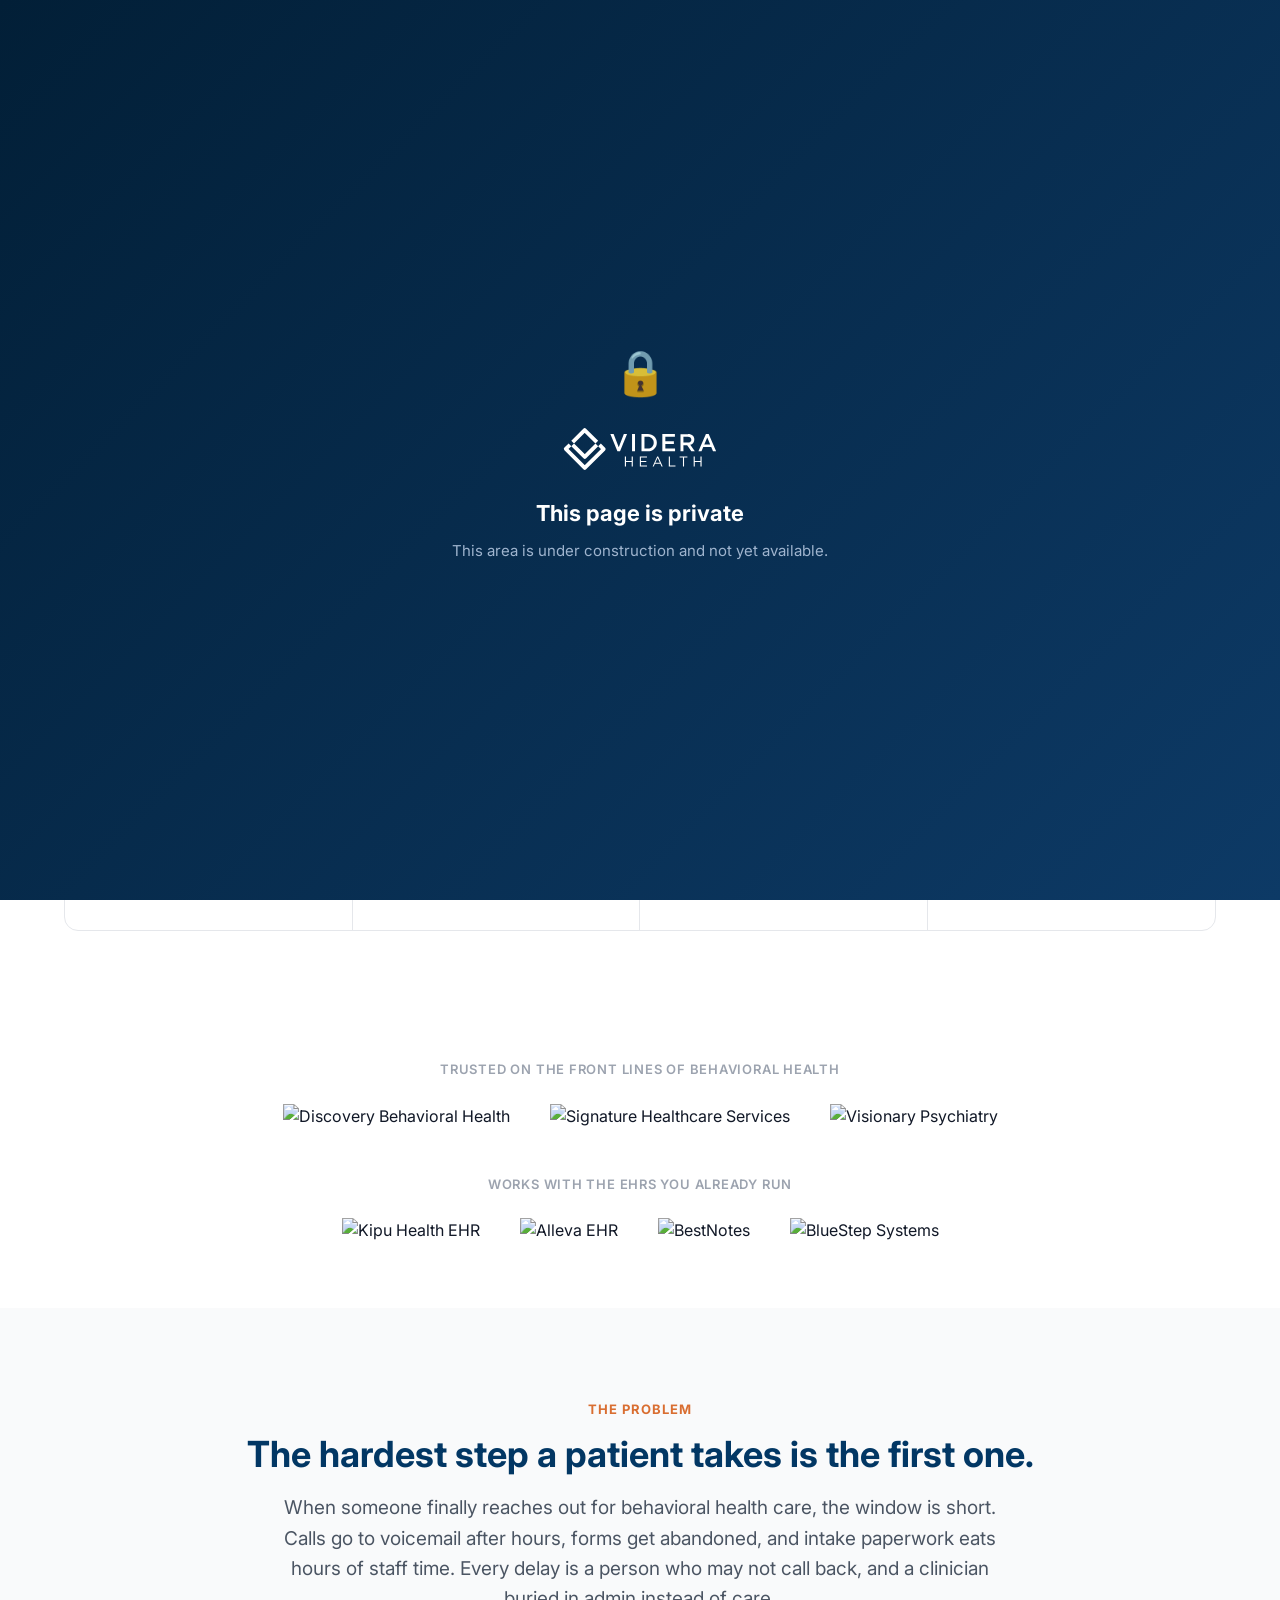
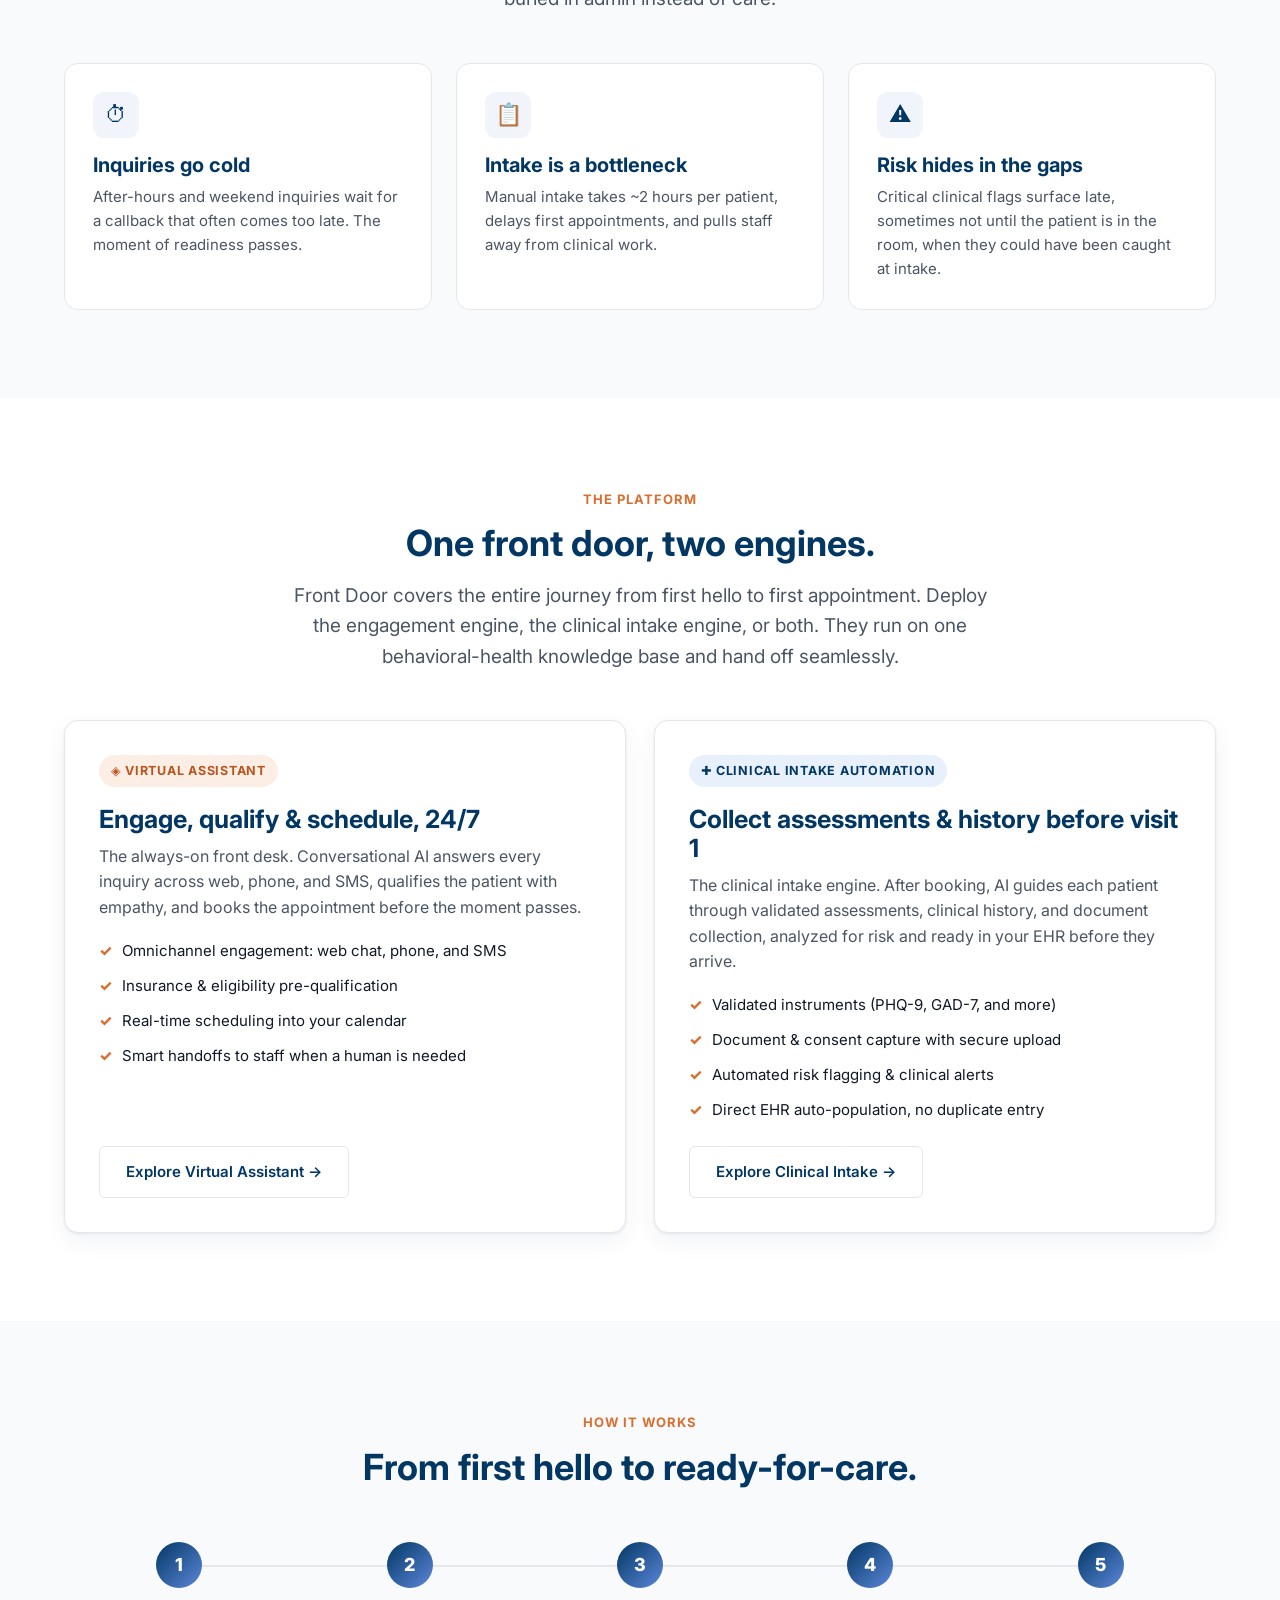
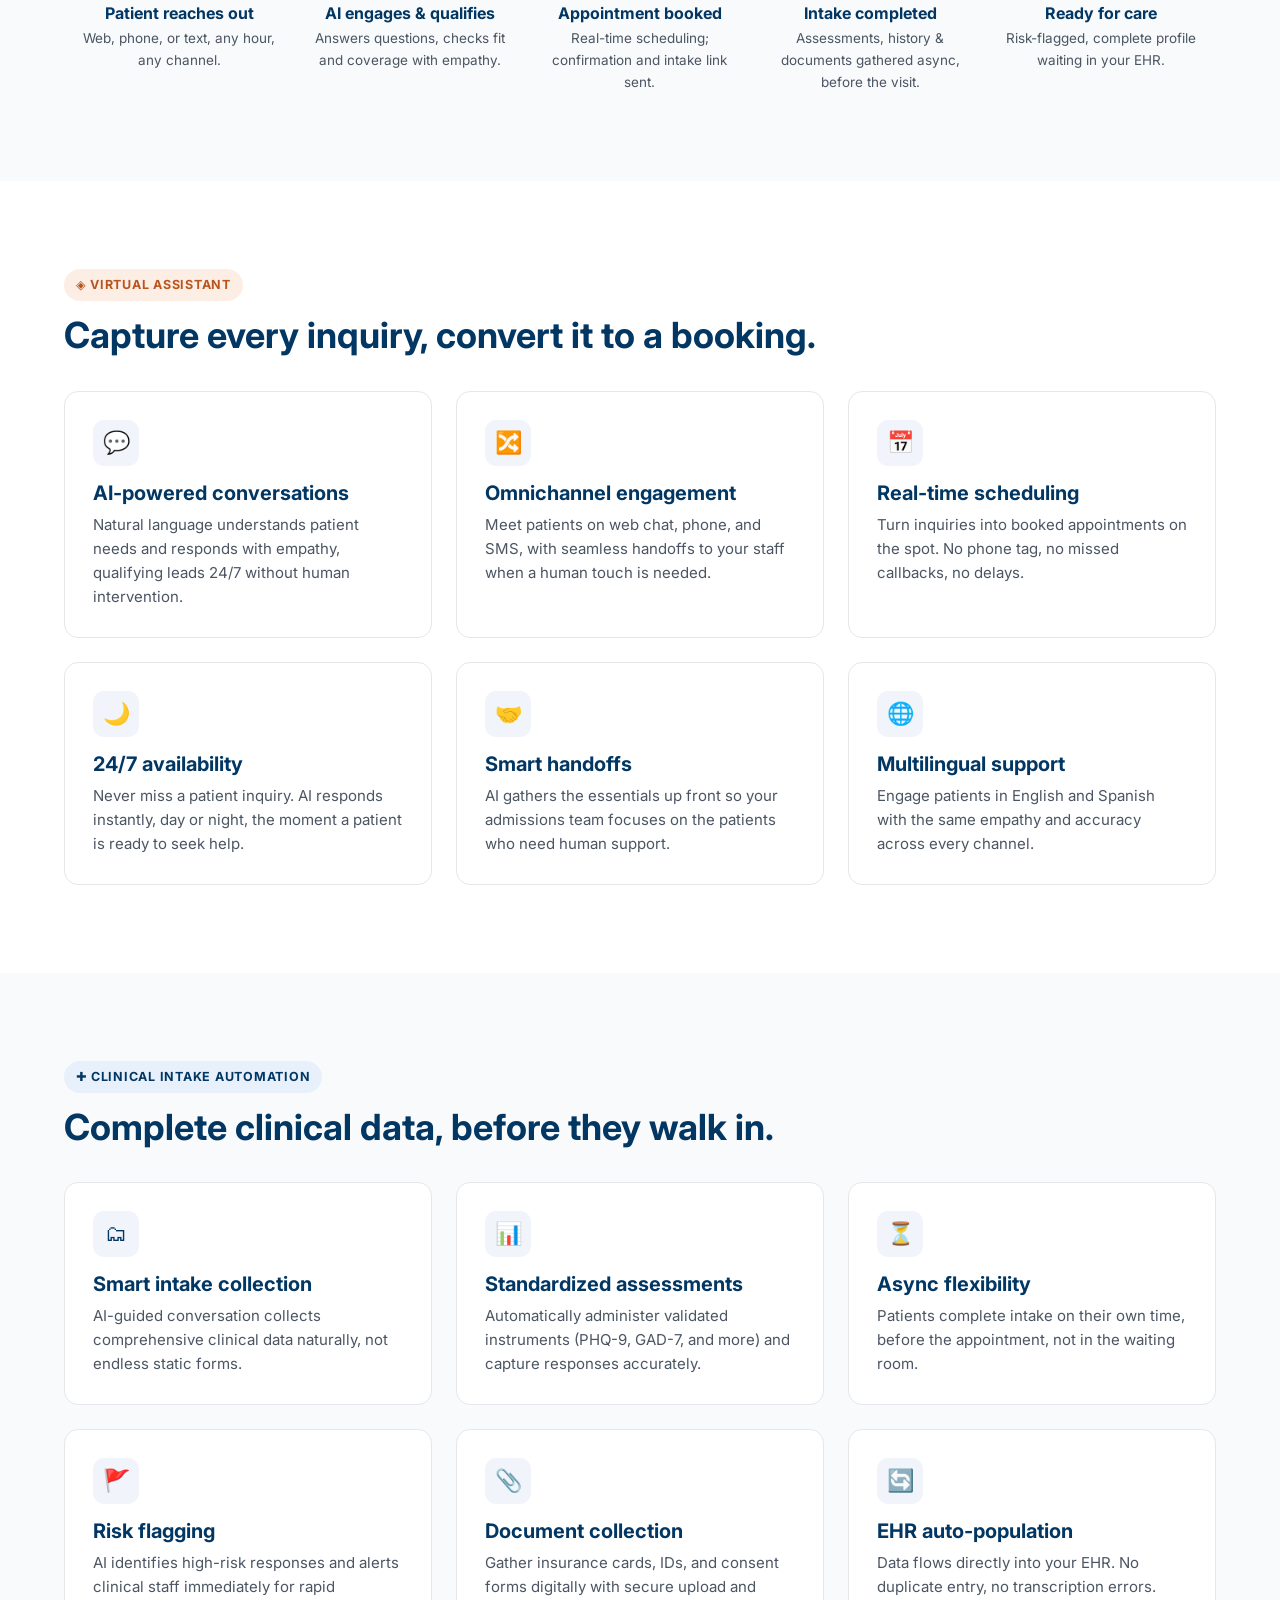
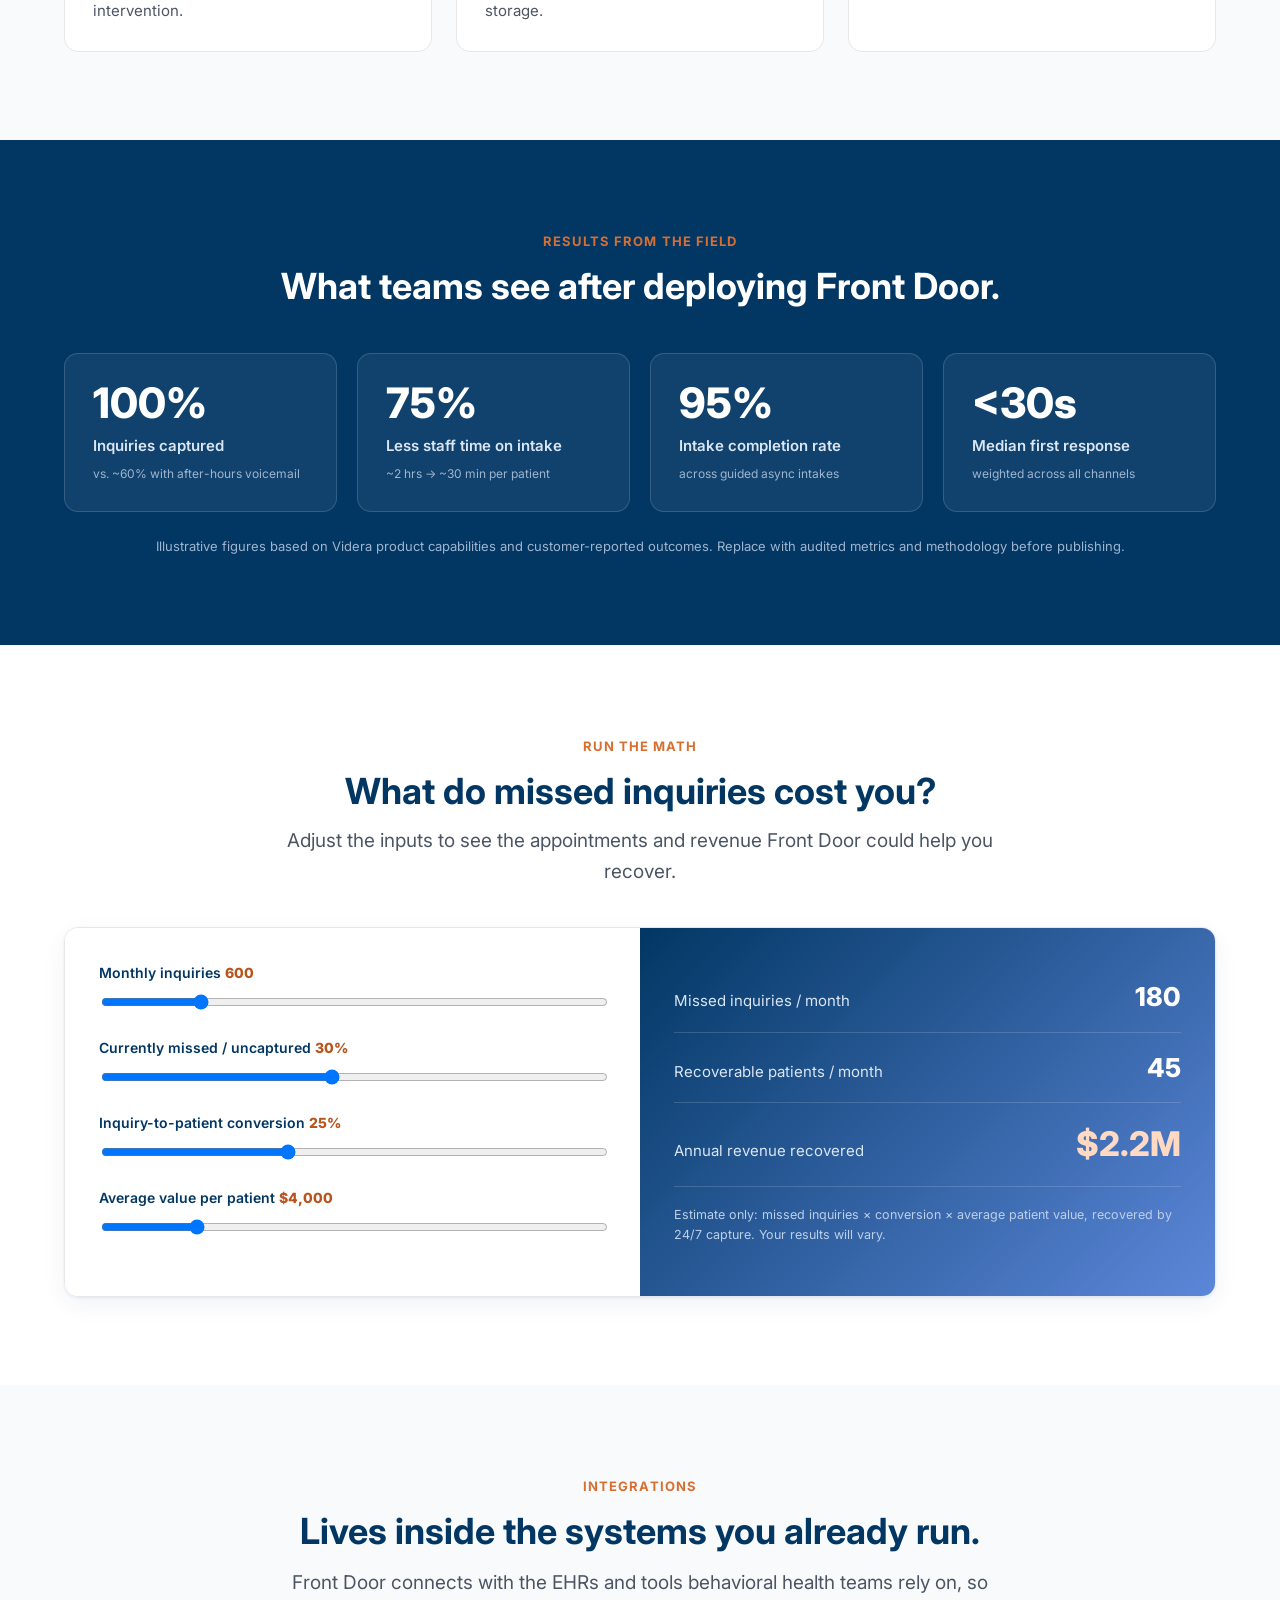
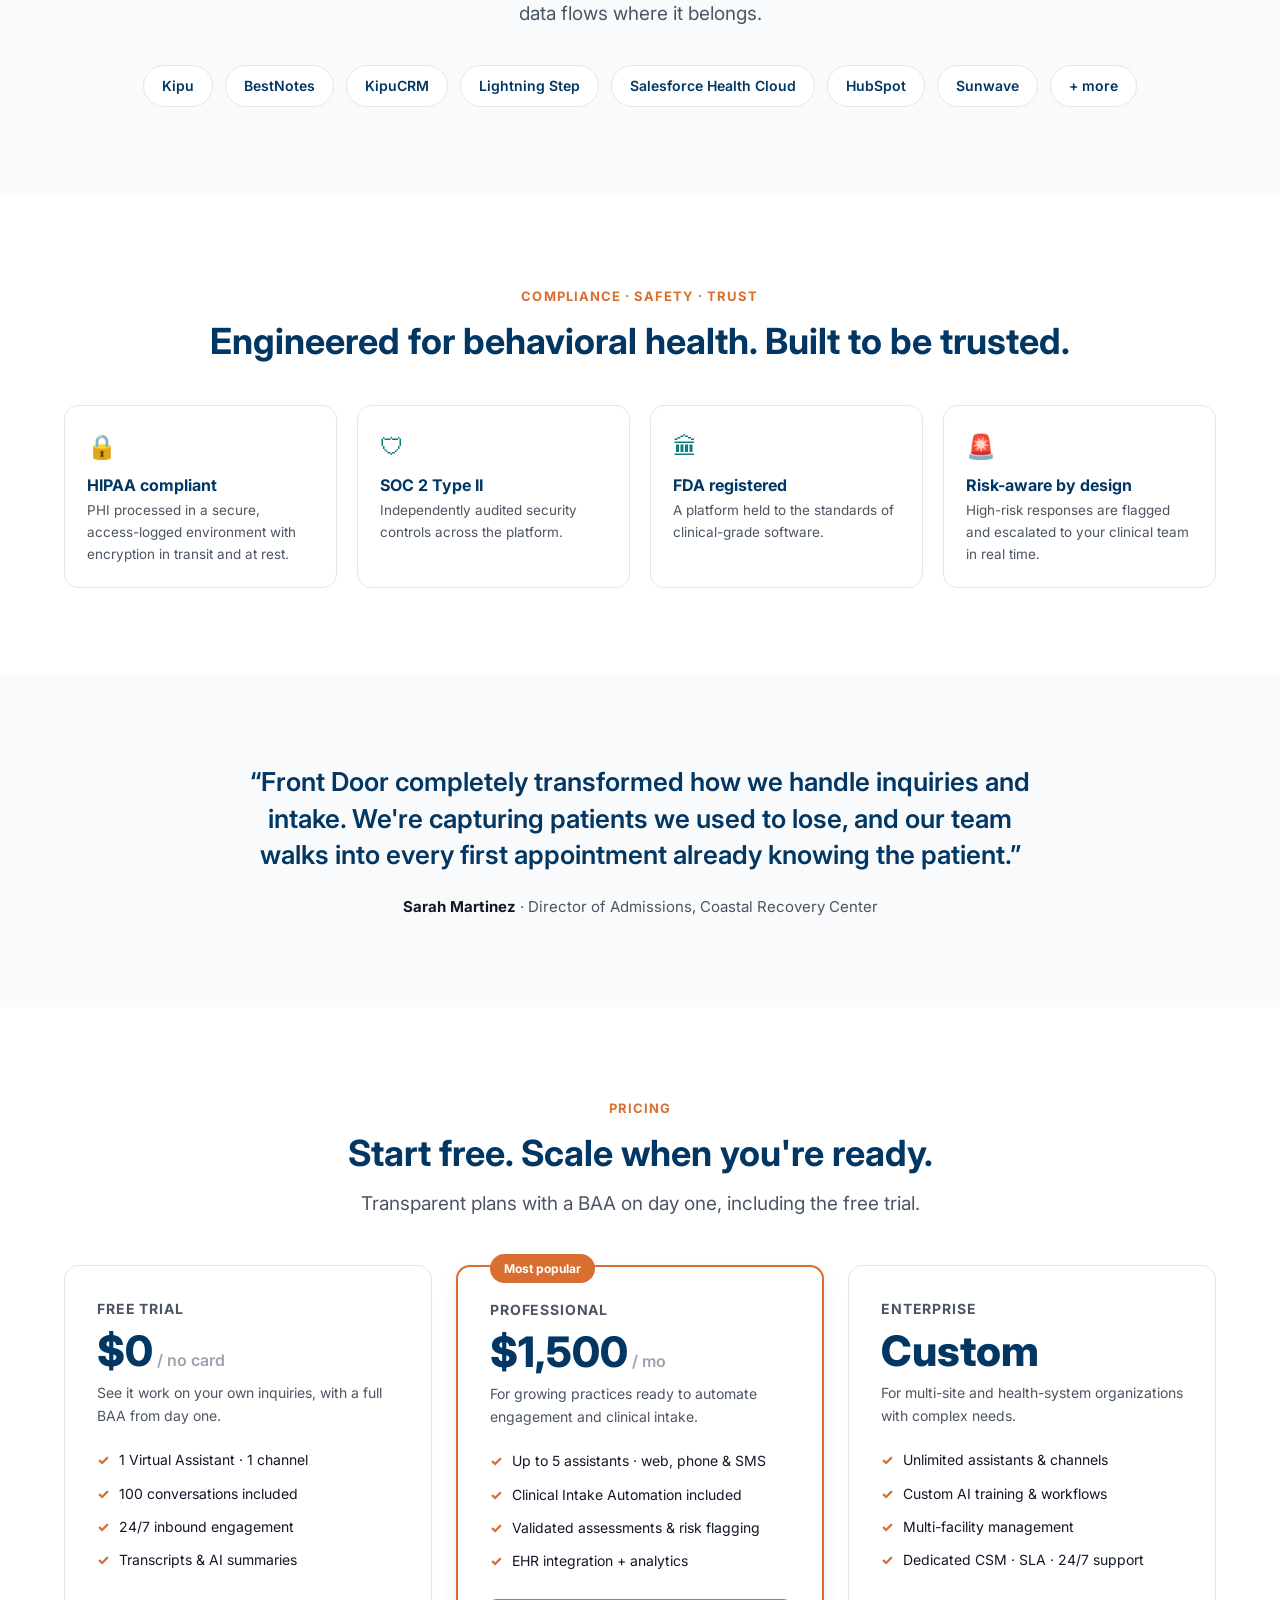
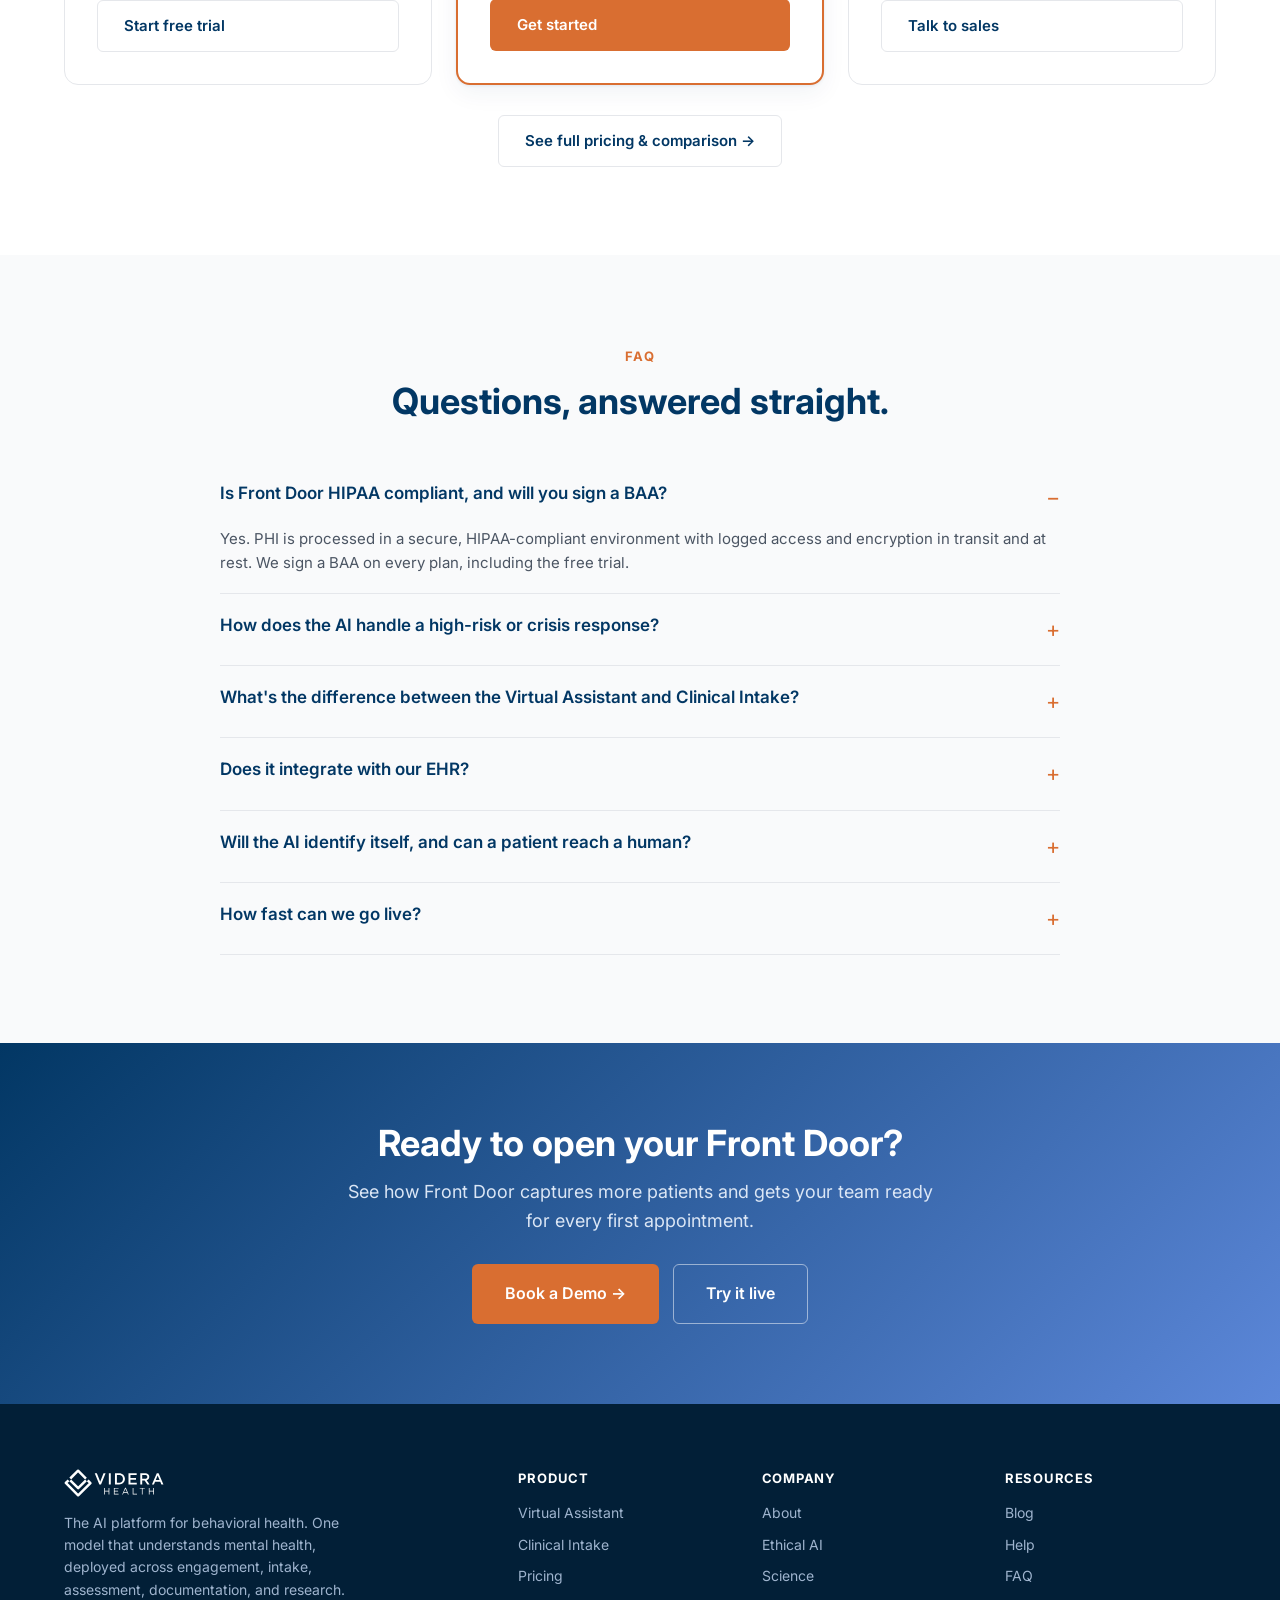
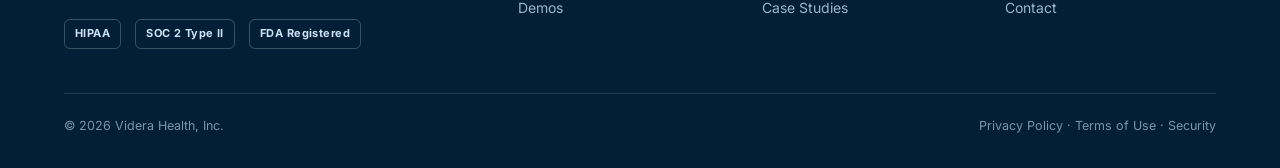
==== commit 40480099: "Add files via upload" ====
--- a/index.html
+++ b/index.html
@@ -52,7 +52,7 @@
 <section class="hero">
   <div class="wrap grid">
     <div>
-      <span class="pill">◈ &nbsp;Virtual Assistant&nbsp; + &nbsp;✚ &nbsp;Clinical Intake, one platform</span>
+      <span class="pill">◈ &nbsp;Virtual Assistant&nbsp; + &nbsp;✚ &nbsp;Clinical Intake</span>
       <span class="eyebrow">Engaging patients before the opportunity fades</span>
       <h1>Front Door</h1>
       <p class="sub">A 24/7 conversational AI that screens, qualifies, and schedules patients in real time, then collects their assessments, history, and documents before the first appointment. Two engines, one seamless front door.</p>
@@ -92,8 +92,16 @@
   <div class="wrap logobar">
     <div class="label">Trusted on the front lines of behavioral health</div>
     <div class="row">
-      <span>Coastal Recovery</span><span>Horizon Behavioral</span><span>Summit Health</span>
-      <span>Cedar Valley Clinics</span><span>Bright Path</span><span>Meridian Care</span>
+      <img src="https://viderahealth.com/images/logos/discovery-behavioral-health-logo.svg" alt="Discovery Behavioral Health">
+      <img src="https://viderahealth.com/images/logos/signature-health-services-black.png" alt="Signature Healthcare Services">
+      <img src="https://viderahealth.com/images/logos/logo.webp" alt="Visionary Psychiatry">
+    </div>
+    <div class="label" style="margin-top:44px">Works with the EHRs you already run</div>
+    <div class="row">
+      <img src="https://viderahealth.com/images/logos/image.webp" alt="Kipu Health EHR">
+      <img src="https://viderahealth.com/images/logos/Alleva-Primary.webp" alt="Alleva EHR">
+      <img src="https://viderahealth.com/images/logos/022c9630-f6c2-4406-87f1-40805f12474d.png" alt="BestNotes">
+      <img src="https://viderahealth.com/images/logos/bluestep-logo.svg" alt="BlueStep Systems">
     </div>
   </div>
 </section>
--- a/styles.css
+++ b/styles.css
@@ -1,4 +1,4 @@
-/* Videra Front Door — shared styles (brand-matched to viderahealth.com) */
+/* Videra Front Door shared styles (brand-matched to viderahealth.com) */
 :root{
   --navy:#023764;
   --navy-2:#5C87D9;
@@ -64,16 +64,17 @@
   display:flex;align-items:center;justify-content:center;color:#fff;font-weight:800;font-size:16px}
 .navlinks{display:flex;align-items:center;gap:30px;font-size:15px;font-weight:500;color:var(--ink)}
 .navlinks a:hover{color:var(--orange)}
-.navlinks .has-menu{position:relative}
-.navlinks .menu{position:absolute;top:130%;left:-16px;background:#fff;border:1px solid var(--border);
-  border-radius:12px;box-shadow:var(--shadow);padding:10px;min-width:280px;display:none}
-.navlinks .has-menu:hover .menu{display:block}
+.navlinks .has-menu{position:relative;cursor:default;padding-bottom:22px;margin-bottom:-22px}
+.navlinks .menu{position:absolute;top:100%;left:-16px;background:#fff;border:1px solid var(--border);
+  border-radius:12px;box-shadow:var(--shadow);padding:10px;min-width:300px;display:none}
+.navlinks .has-menu:hover .menu,.navlinks .menu:hover{display:block}
 .menu a{display:flex;gap:12px;padding:11px 12px;border-radius:8px;align-items:flex-start}
 .menu a:hover{background:var(--bg-soft-2)}
+.menu a>span:last-child{display:flex;flex-direction:column}
 .menu .ic{width:34px;height:34px;border-radius:8px;background:var(--bg-soft-2);color:var(--navy);
   display:flex;align-items:center;justify-content:center;flex-shrink:0;font-size:18px}
-.menu .mt{font-weight:600;color:var(--navy);font-size:14px}
-.menu .md{font-size:12.5px;color:var(--gray);line-height:1.4}
+.menu .mt{display:block;font-weight:600;color:var(--navy);font-size:14px;margin-bottom:3px}
+.menu .md{display:block;font-size:12.5px;color:var(--gray);line-height:1.4}
 .nav-cta{display:flex;align-items:center;gap:16px}
 .nav-phone{font-weight:700;color:var(--navy);font-size:15px}
 @media(max-width:860px){.navlinks{display:none}}
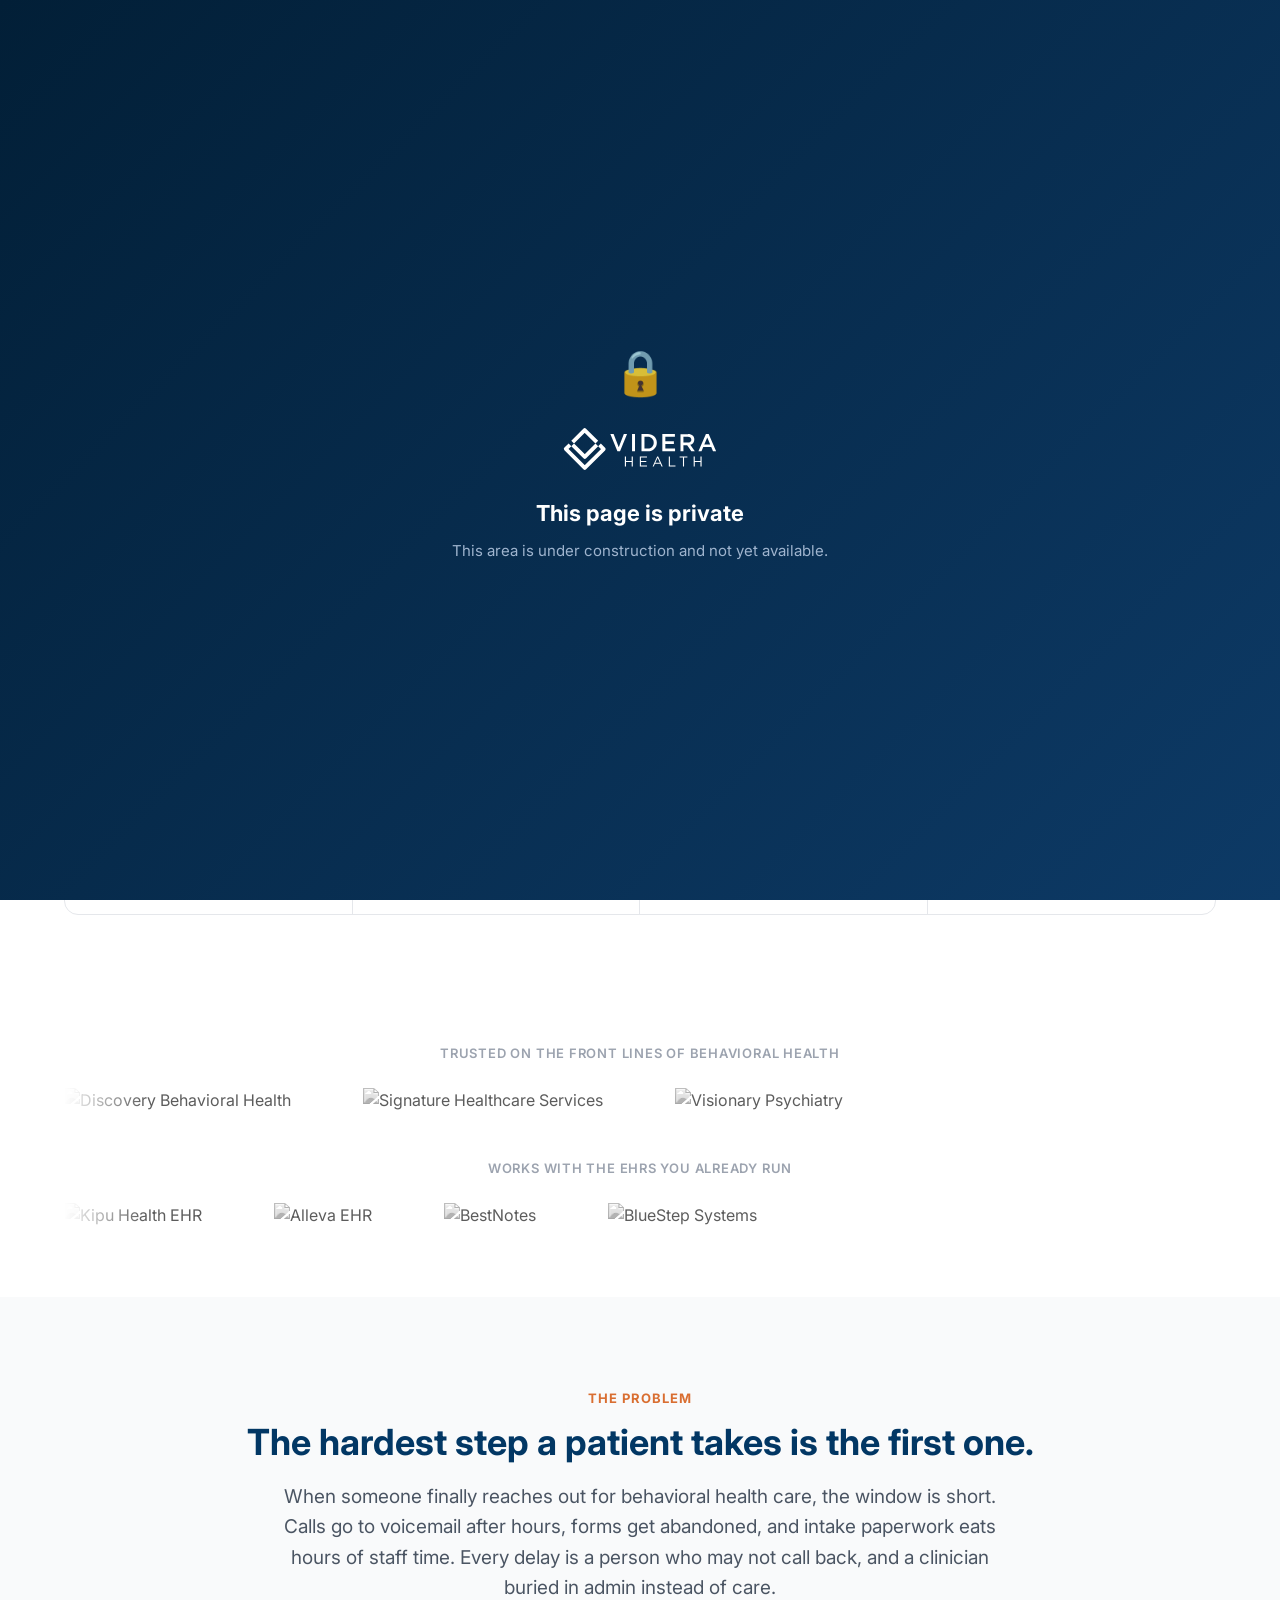
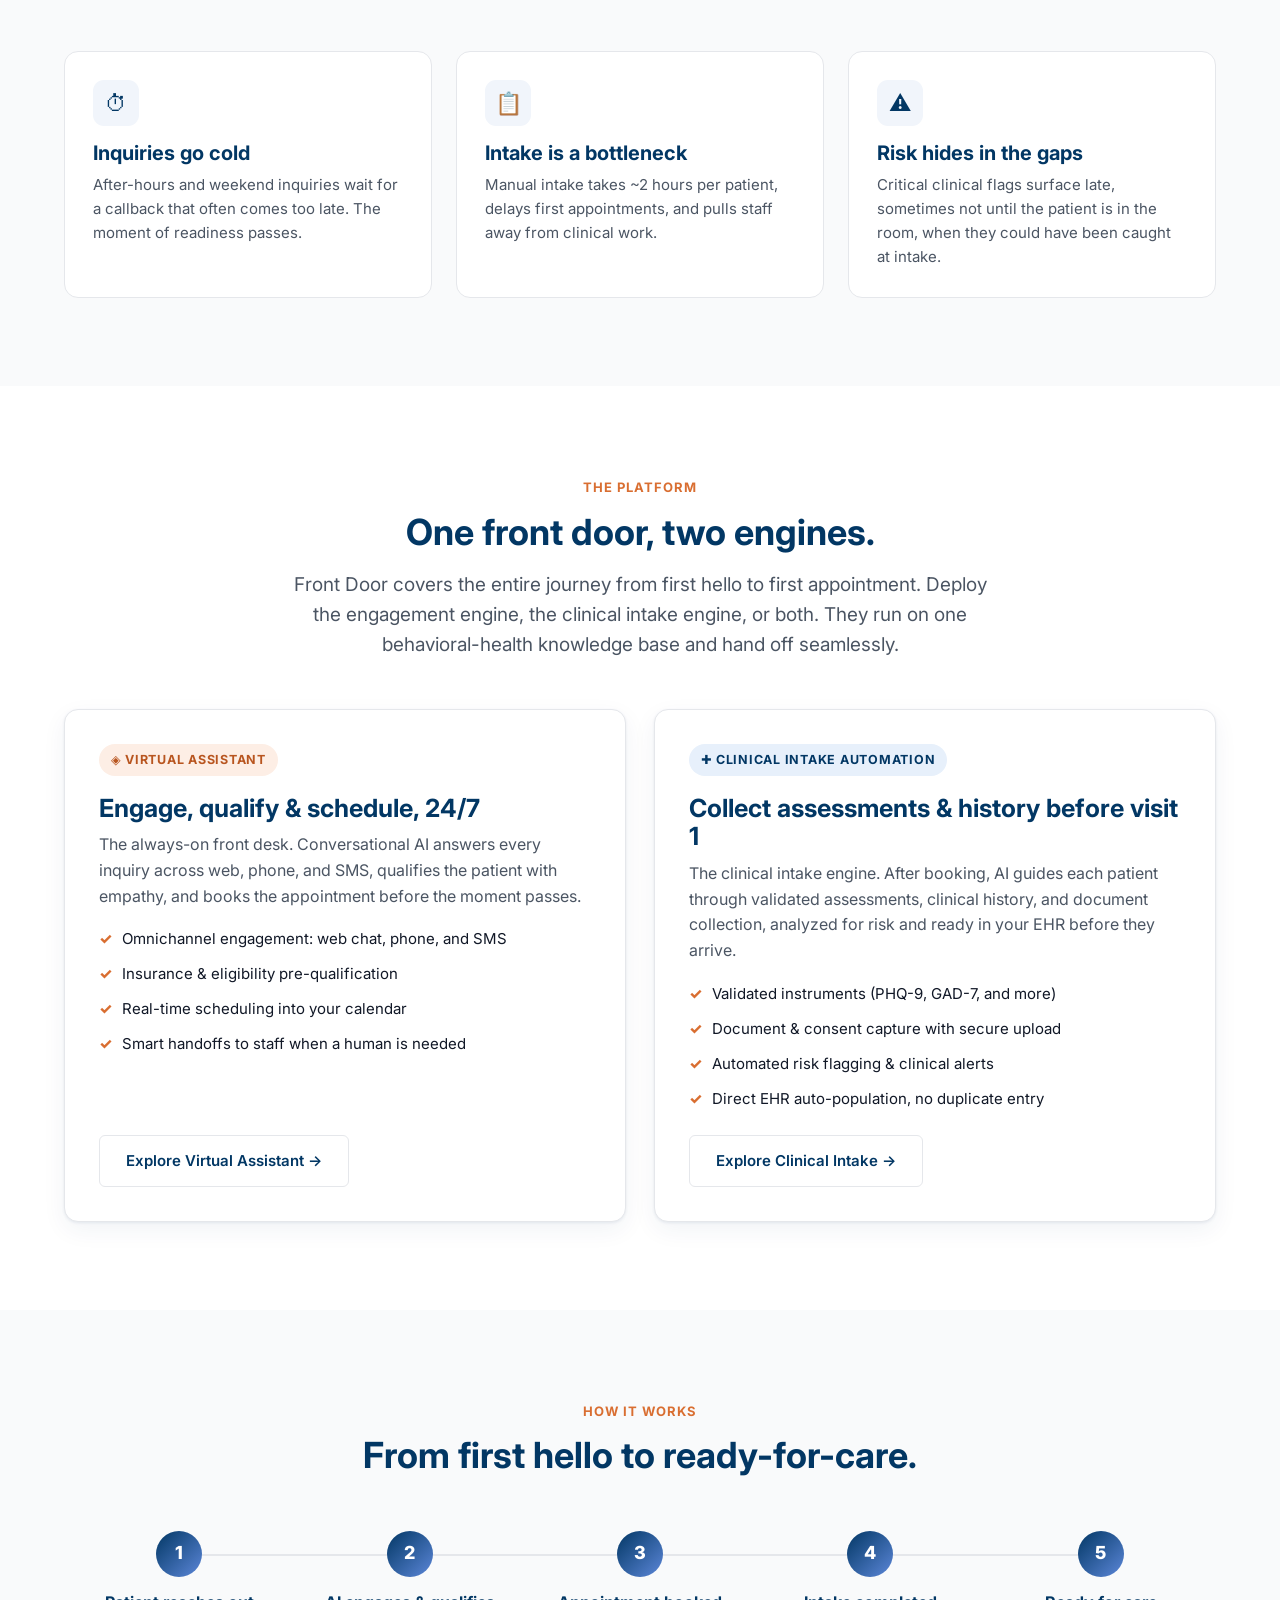
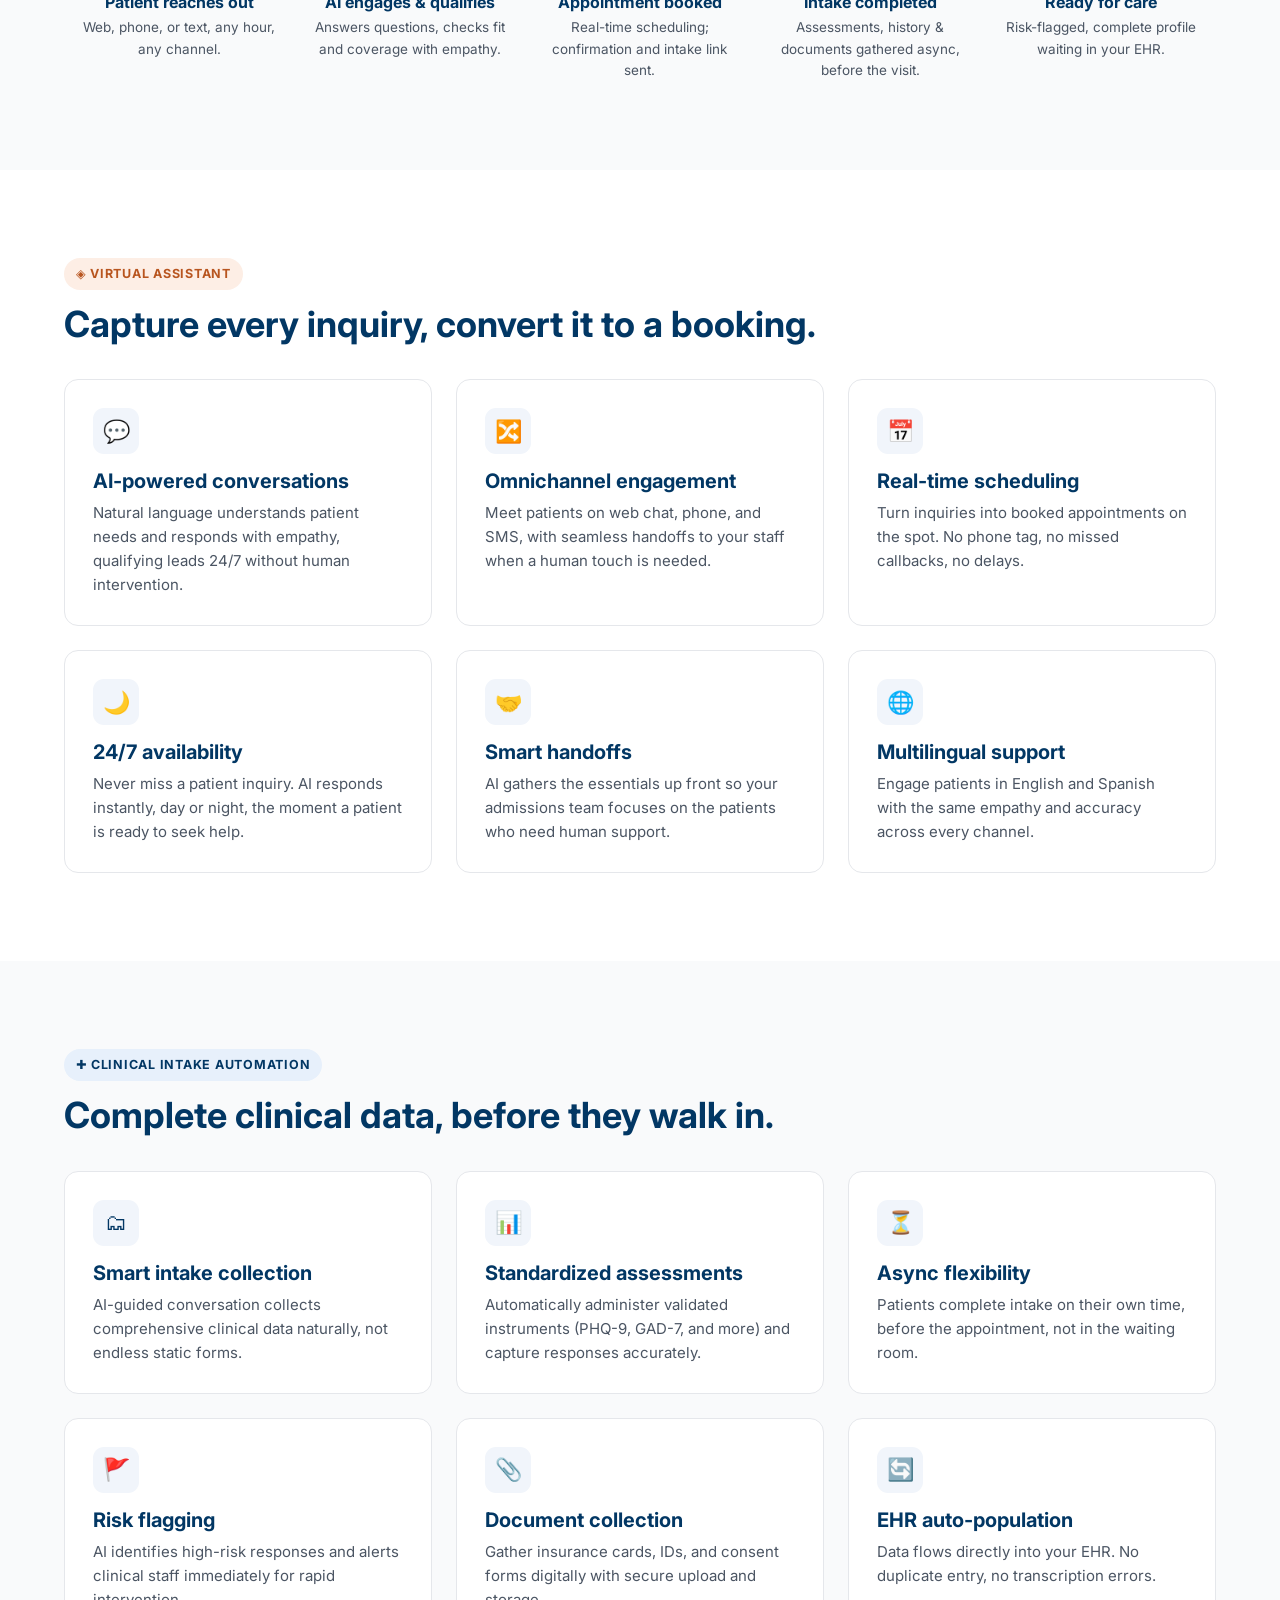
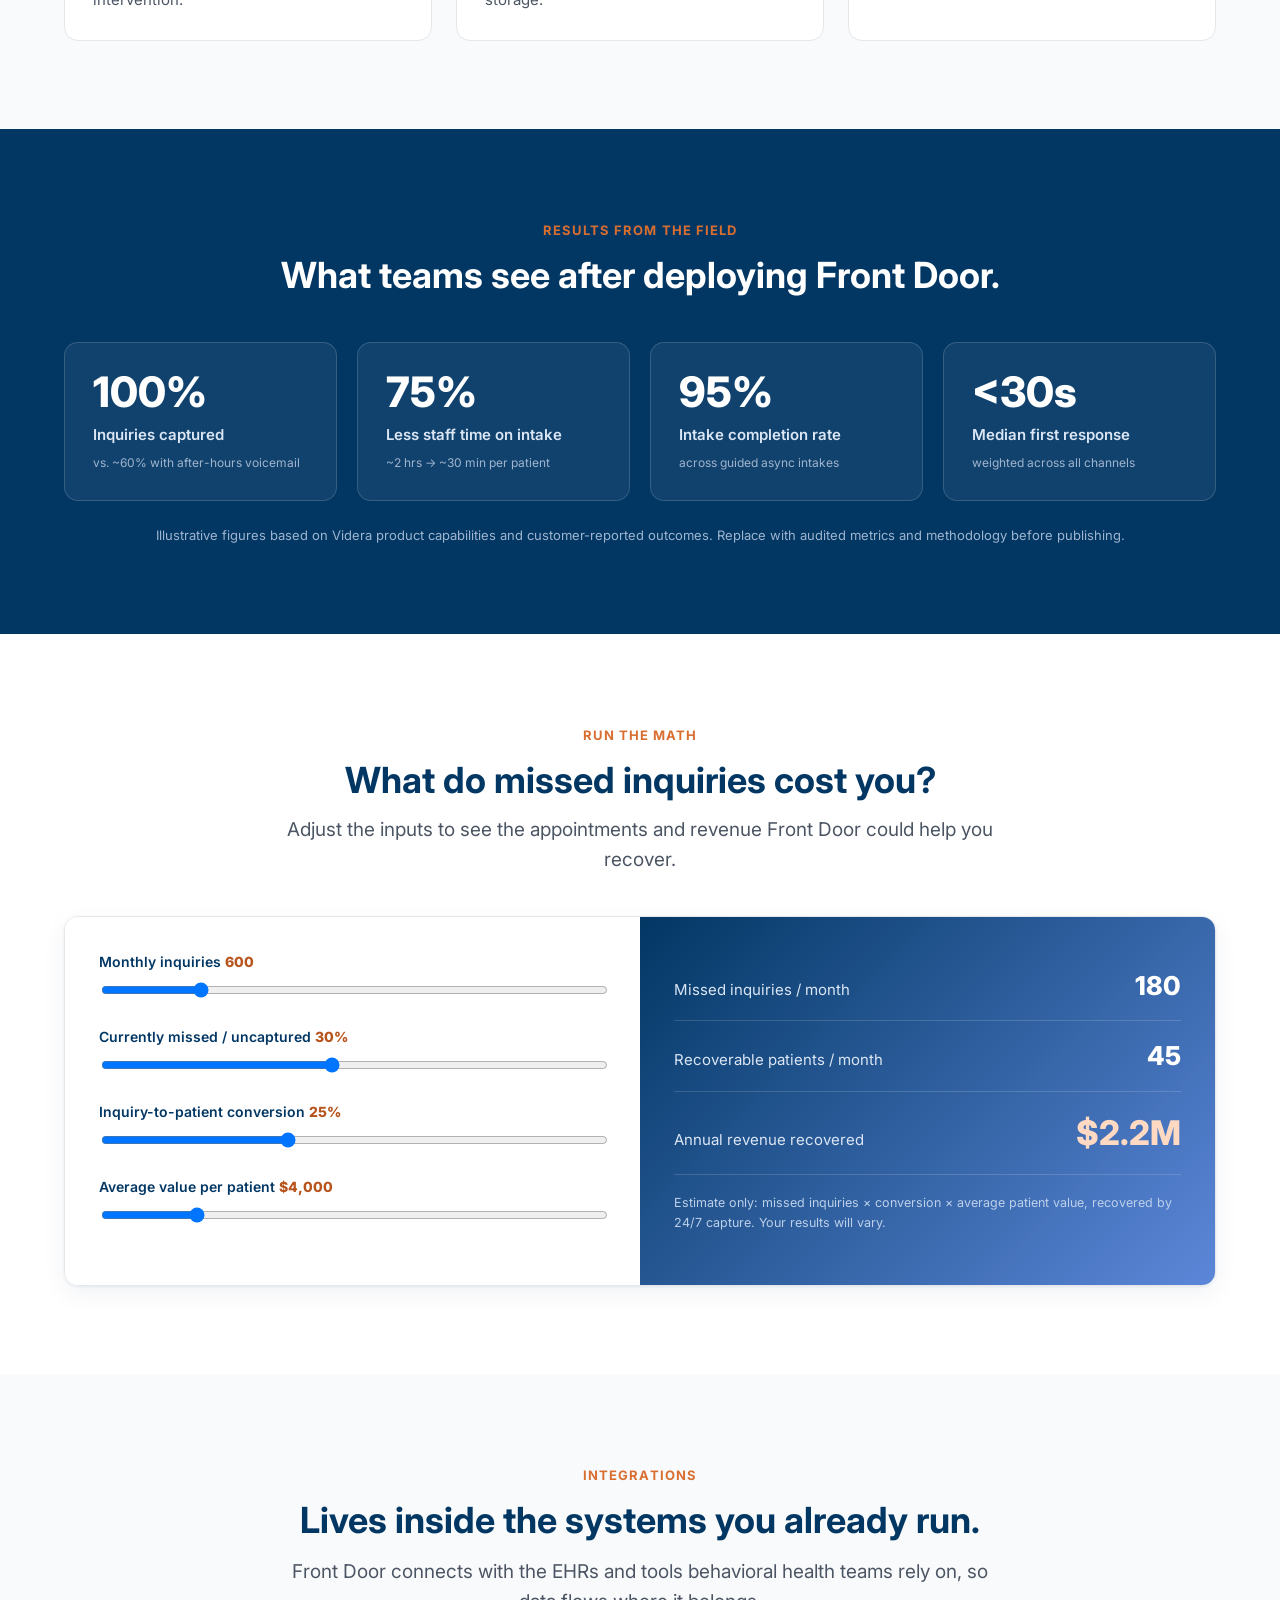
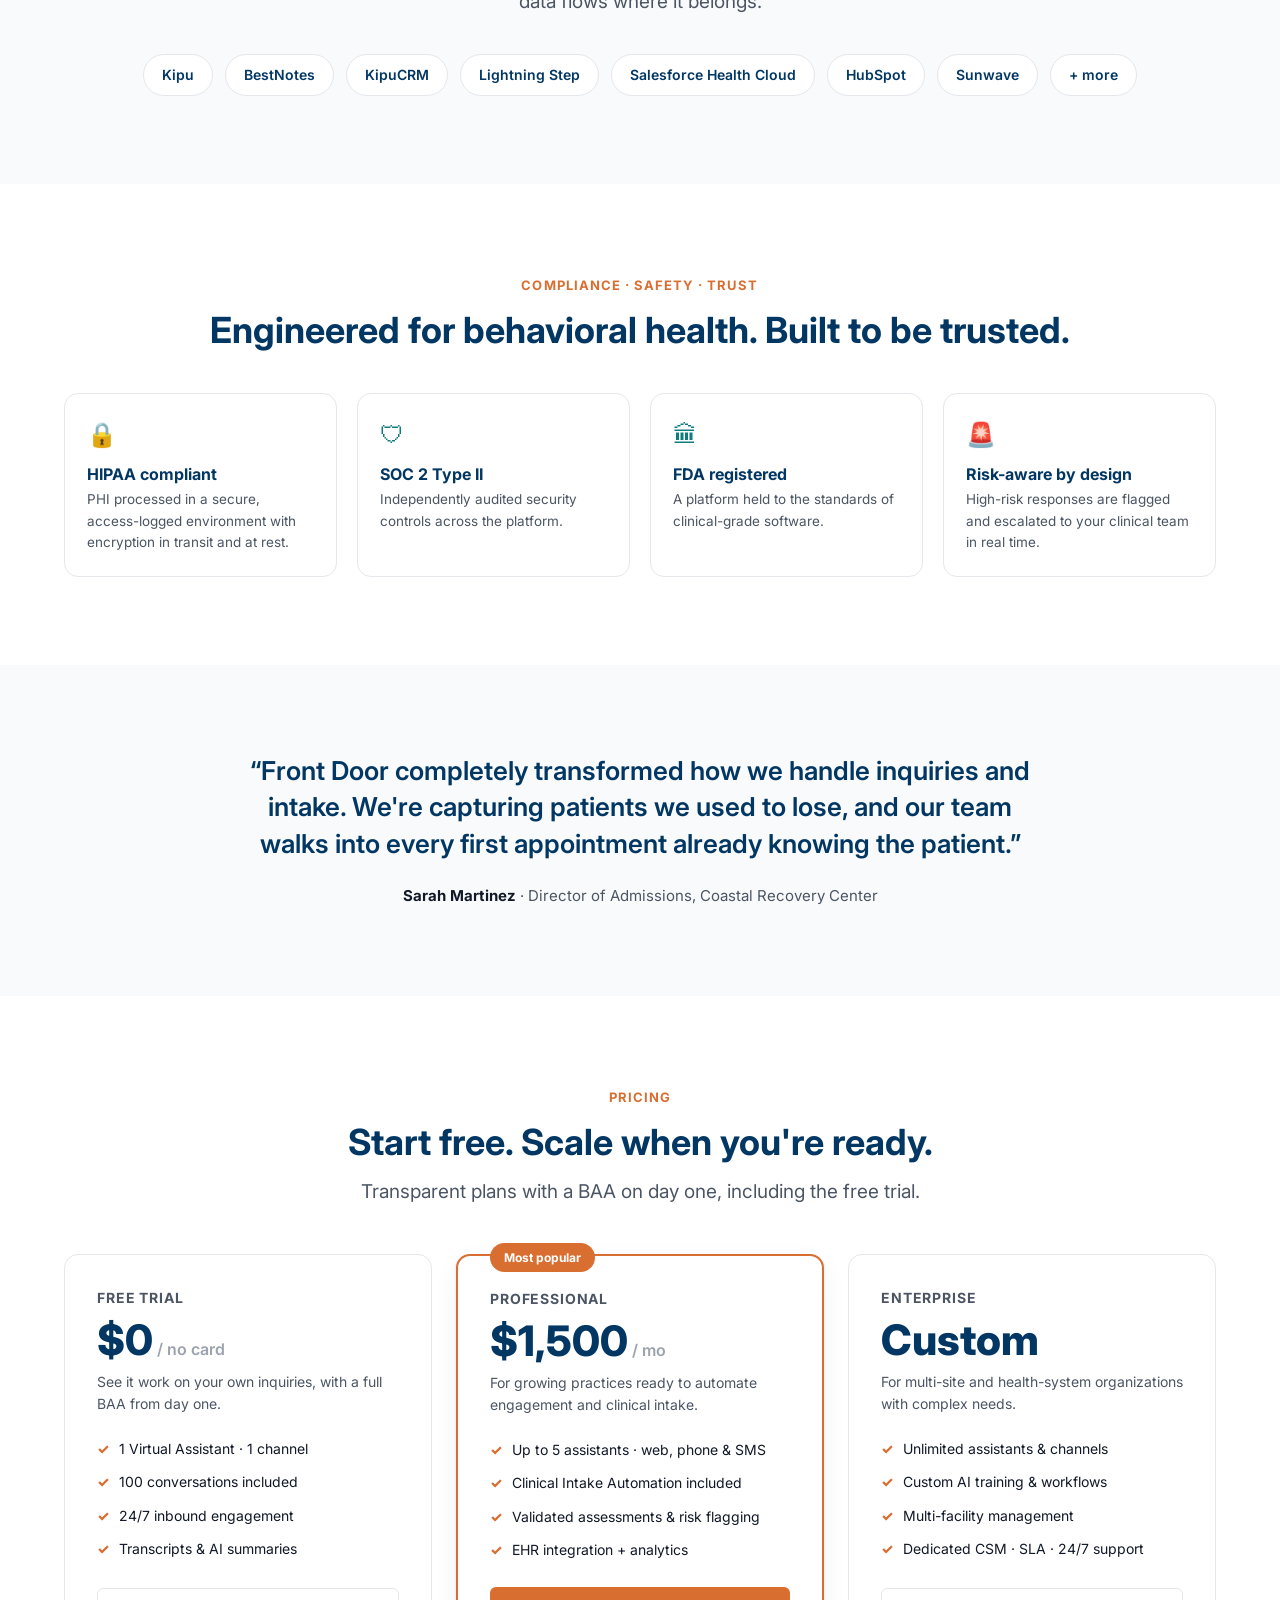
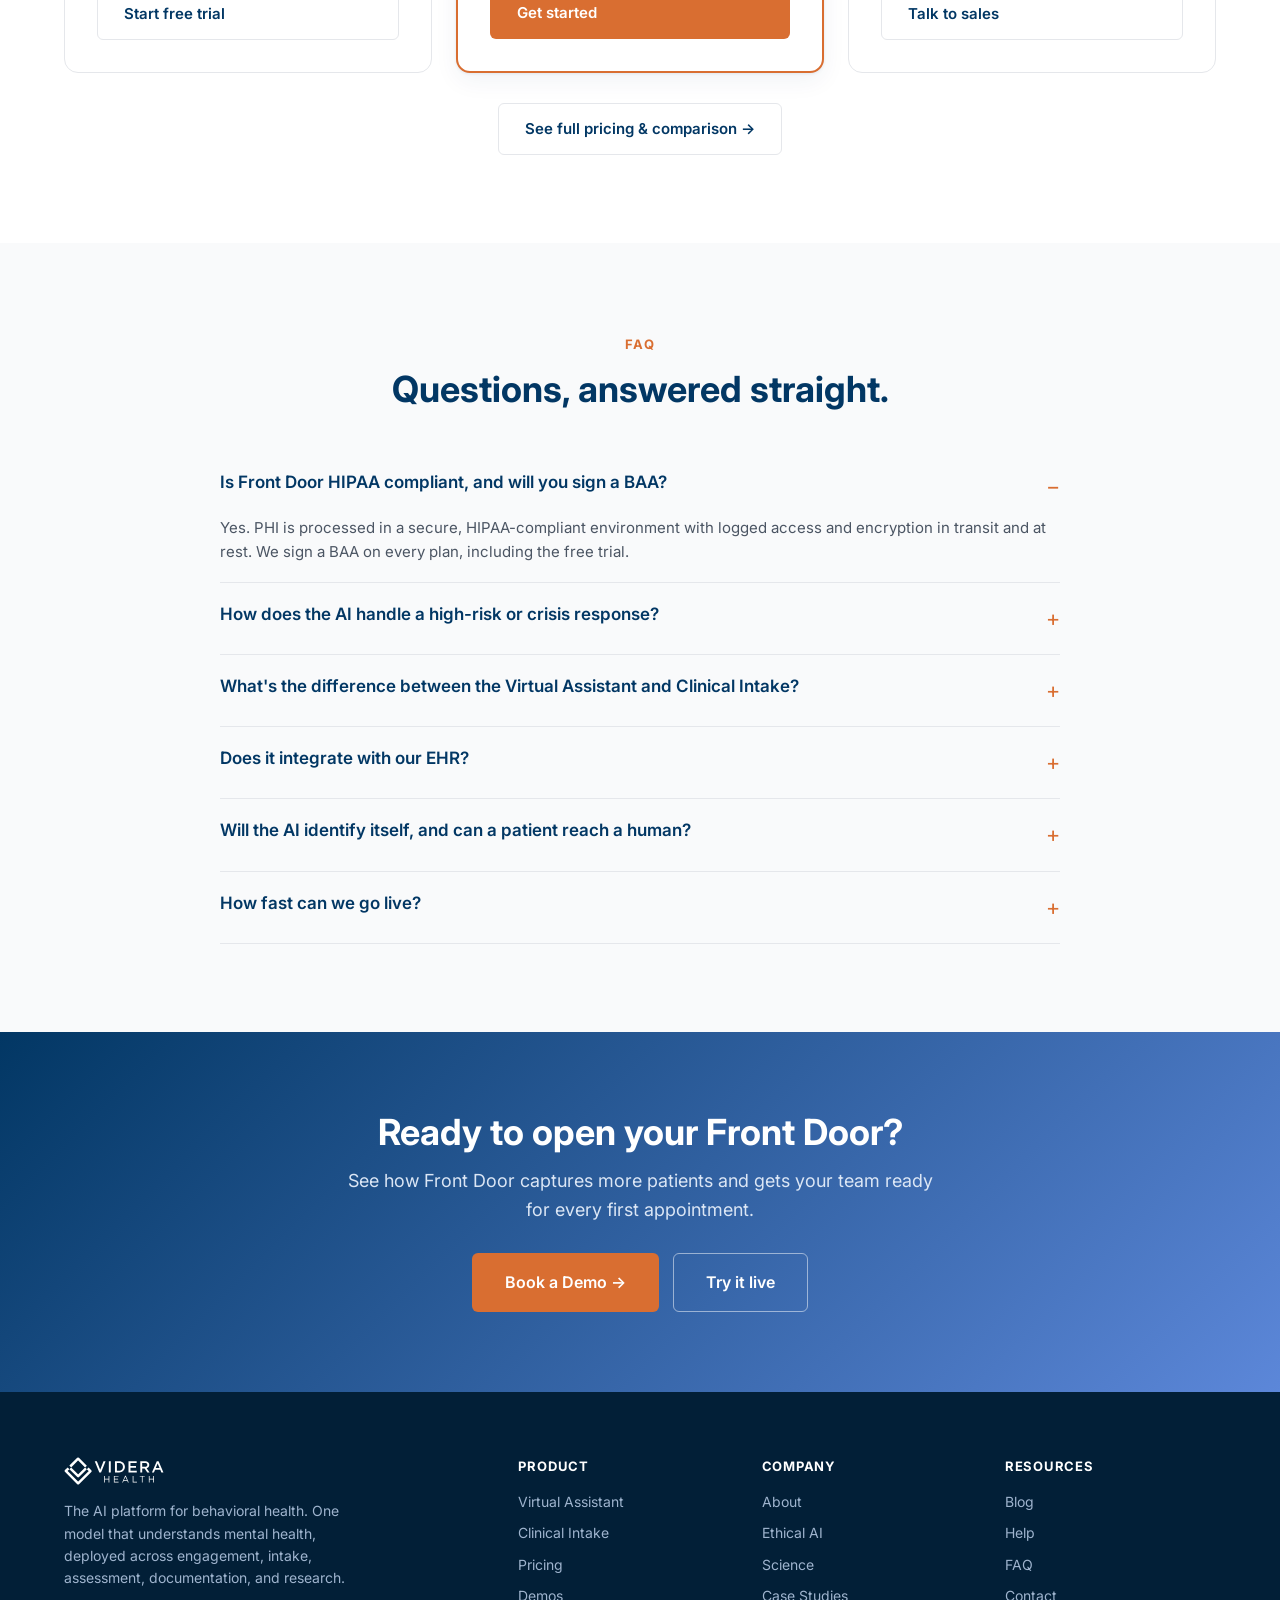
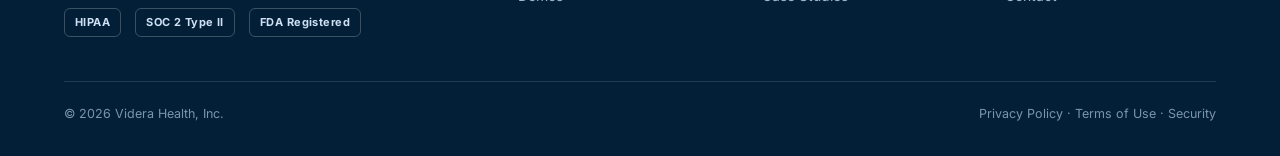
==== commit 6b6fcf9e: "Add files via upload" ====
--- a/index.html
+++ b/index.html
@@ -61,15 +61,15 @@
         <a class="btn btn-ghost btn-lg" href="demo.html#try">See it live</a>
       </div>
     </div>
-    <div class="mock" aria-hidden="true">
-      <div class="bar">Front Door · Live conversation <span class="live">Online</span></div>
-      <div class="body">
-        <div class="bubble them">Hi, I think I need help but I don't know where to start. Do you take Aetna?</div>
-        <div class="bubble us">I'm really glad you reached out. Yes, we work with Aetna. Can I ask a few quick questions to get you to the right care?</div>
-        <span class="tag">Qualified · Aetna PPO · anxiety + depression</span>
-        <div class="bubble us">You're a great fit for our outpatient program. I have an opening Thursday at 2pm. Shall I book it?</div>
-        <div class="bubble them">Yes please.</div>
-        <span class="tag">Booked Thu 2:00pm · intake link sent · PHQ-9 + GAD-7 queued</span>
+    <div class="herochat">
+      <div class="mock" aria-hidden="true">
+        <div class="bar"><span id="hc-title">Front Door · Live conversation</span> <span class="live">Online</span></div>
+        <div class="body" id="hc-body"></div>
+      </div>
+      <div class="hc-dots" role="tablist" aria-label="Example conversations">
+        <button class="hc-dot active" data-i="0" aria-label="Insurance verification"></button>
+        <button class="hc-dot" data-i="1" aria-label="Appointment scheduling"></button>
+        <button class="hc-dot" data-i="2" aria-label="Getting started and video visit"></button>
       </div>
     </div>
   </div>
@@ -91,17 +91,42 @@
 <section class="section tight">
   <div class="wrap logobar">
     <div class="label">Trusted on the front lines of behavioral health</div>
-    <div class="row">
-      <img src="https://viderahealth.com/images/logos/discovery-behavioral-health-logo.svg" alt="Discovery Behavioral Health">
-      <img src="https://viderahealth.com/images/logos/signature-health-services-black.png" alt="Signature Healthcare Services">
-      <img src="https://viderahealth.com/images/logos/logo.webp" alt="Visionary Psychiatry">
-    </div>
-    <div class="label" style="margin-top:44px">Works with the EHRs you already run</div>
-    <div class="row">
-      <img src="https://viderahealth.com/images/logos/image.webp" alt="Kipu Health EHR">
-      <img src="https://viderahealth.com/images/logos/Alleva-Primary.webp" alt="Alleva EHR">
-      <img src="https://viderahealth.com/images/logos/022c9630-f6c2-4406-87f1-40805f12474d.png" alt="BestNotes">
-      <img src="https://viderahealth.com/images/logos/bluestep-logo.svg" alt="BlueStep Systems">
+    <div class="marquee">
+      <div class="marquee-track">
+        <img src="https://viderahealth.com/images/logos/discovery-behavioral-health-logo.svg" alt="Discovery Behavioral Health">
+        <img src="https://viderahealth.com/images/logos/signature-health-services-black.png" alt="Signature Healthcare Services">
+        <img src="https://viderahealth.com/images/logos/logo.webp" alt="Visionary Psychiatry">
+        <img src="https://viderahealth.com/images/logos/discovery-behavioral-health-logo.svg" alt="" aria-hidden="true">
+        <img src="https://viderahealth.com/images/logos/signature-health-services-black.png" alt="" aria-hidden="true">
+        <img src="https://viderahealth.com/images/logos/logo.webp" alt="" aria-hidden="true">
+        <img src="https://viderahealth.com/images/logos/discovery-behavioral-health-logo.svg" alt="" aria-hidden="true">
+        <img src="https://viderahealth.com/images/logos/signature-health-services-black.png" alt="" aria-hidden="true">
+        <img src="https://viderahealth.com/images/logos/logo.webp" alt="" aria-hidden="true">
+        <img src="https://viderahealth.com/images/logos/discovery-behavioral-health-logo.svg" alt="" aria-hidden="true">
+        <img src="https://viderahealth.com/images/logos/signature-health-services-black.png" alt="" aria-hidden="true">
+        <img src="https://viderahealth.com/images/logos/logo.webp" alt="" aria-hidden="true">
+      </div>
+    </div>
+    <div class="label" style="margin-top:40px">Works with the EHRs you already run</div>
+    <div class="marquee">
+      <div class="marquee-track" style="animation-duration:36s">
+        <img src="https://viderahealth.com/images/logos/image.webp" alt="Kipu Health EHR">
+        <img src="https://viderahealth.com/images/logos/Alleva-Primary.webp" alt="Alleva EHR">
+        <img src="https://viderahealth.com/images/logos/022c9630-f6c2-4406-87f1-40805f12474d.png" alt="BestNotes">
+        <img src="https://viderahealth.com/images/logos/bluestep-logo.svg" alt="BlueStep Systems">
+        <img src="https://viderahealth.com/images/logos/image.webp" alt="" aria-hidden="true">
+        <img src="https://viderahealth.com/images/logos/Alleva-Primary.webp" alt="" aria-hidden="true">
+        <img src="https://viderahealth.com/images/logos/022c9630-f6c2-4406-87f1-40805f12474d.png" alt="" aria-hidden="true">
+        <img src="https://viderahealth.com/images/logos/bluestep-logo.svg" alt="" aria-hidden="true">
+        <img src="https://viderahealth.com/images/logos/image.webp" alt="" aria-hidden="true">
+        <img src="https://viderahealth.com/images/logos/Alleva-Primary.webp" alt="" aria-hidden="true">
+        <img src="https://viderahealth.com/images/logos/022c9630-f6c2-4406-87f1-40805f12474d.png" alt="" aria-hidden="true">
+        <img src="https://viderahealth.com/images/logos/bluestep-logo.svg" alt="" aria-hidden="true">
+        <img src="https://viderahealth.com/images/logos/image.webp" alt="" aria-hidden="true">
+        <img src="https://viderahealth.com/images/logos/Alleva-Primary.webp" alt="" aria-hidden="true">
+        <img src="https://viderahealth.com/images/logos/022c9630-f6c2-4406-87f1-40805f12474d.png" alt="" aria-hidden="true">
+        <img src="https://viderahealth.com/images/logos/bluestep-logo.svg" alt="" aria-hidden="true">
+      </div>
     </div>
   </div>
 </section>
@@ -435,5 +460,91 @@
   calc();
 })();
 </script>
+
+<script>
+(function(){
+  const body=document.getElementById('hc-body');
+  const titleEl=document.getElementById('hc-title');
+  if(!body) return;
+  const dots=[].slice.call(document.querySelectorAll('.hc-dot'));
+  const sleep=ms=>new Promise(r=>setTimeout(r,ms));
+  let runId=0;
+
+  const SCEN=[
+    {title:"Front Door · Insurance check", steps:[
+      {t:'them',x:"Do you take Aetna? And how much will this cost me?"},
+      {t:'us',x:"Yes, we work with Aetna. I can verify your benefits right now, can I grab a couple details?"},
+      {t:'them',x:"Sure, Aetna PPO."},
+      {t:'tag',x:"Verifying coverage…"},
+      {t:'tag',x:"Verified · Aetna PPO · in-network · $30 copay"},
+      {t:'us',x:"Good news, you're covered in-network. Your estimated copay is $30 per visit."}
+    ]},
+    {title:"Front Door · Scheduling", steps:[
+      {t:'them',x:"I'd like to set up an appointment."},
+      {t:'us',x:"Happy to help. Are mornings or afternoons better for you?"},
+      {t:'them',x:"Afternoons."},
+      {t:'us',x:"I have Thursday at 2:00pm or Friday at 3:30pm. Which works?"},
+      {t:'them',x:"Thursday works."},
+      {t:'tag',x:"Booked · Thu 2:00pm · confirmation sent"}
+    ]},
+    {title:"Front Door · Getting started", steps:[
+      {t:'them',x:"I'm looking for help for my teenage son. Not sure where to begin."},
+      {t:'us',x:"You're in the right place. We can get started now by phone or video, whichever is easier."},
+      {t:'us',x:"First I'll send you a Videra, a short clinical assessment, so our team understands his needs before the first visit."},
+      {t:'tag',x:"Sent · Videra assessment link · via SMS"},
+      {t:'us',x:"Want to start a quick video visit now to go through it together?"},
+      {t:'cta',x:"Start video visit"},
+      {t:'video'}
+    ]}
+  ];
+
+  function add(html){
+    const tmp=document.createElement('div'); tmp.innerHTML=html;
+    const el=tmp.firstElementChild; el.classList.add('hc-anim');
+    body.appendChild(el); body.scrollTop=body.scrollHeight; return el;
+  }
+  async function typing(){
+    const el=add('<div class="bubble us typing"><span></span><span></span><span></span></div>');
+    await sleep(620); el.remove();
+  }
+  function videoHTML(){
+    return '<div class="vid hc-anim">'+
+      '<div class="main">'+
+        '<div class="cap">Live · Video visit</div>'+
+        '<div class="avatar">ML</div>'+
+        '<div class="name">Dr. Morgan Lee · Videra</div>'+
+        '<div class="self">You</div>'+
+      '</div>'+
+      '<div class="controls"><div class="ctrl">🎙</div><div class="ctrl">🎥</div><div class="ctrl end">✕</div></div>'+
+    '</div>';
+  }
+  async function play(i){
+    const myRun=++runId;
+    dots.forEach((d,k)=>d.classList.toggle('active',k===i));
+    titleEl.textContent=SCEN[i].title;
+    body.innerHTML='';
+    for(const s of SCEN[i].steps){
+      if(myRun!==runId) return;
+      if(s.t==='us'){ await typing(); if(myRun!==runId) return; }
+      if(s.t==='them') add('<div class="bubble them">'+s.x+'</div>');
+      else if(s.t==='us') add('<div class="bubble us">'+s.x+'</div>');
+      else if(s.t==='tag') add('<span class="tag">'+s.x+'</span>');
+      else if(s.t==='cta'){
+        const b=add('<button class="hc-cta">🎥 '+s.x+'</button>');
+        b.addEventListener('click',function(){ b.classList.add('pressed'); });
+        setTimeout(function(){ b.classList.add('pressed'); },700);
+      }
+      else if(s.t==='video'){ body.innerHTML=videoHTML(); }
+      await sleep(s.t==='video'?3600:1050);
+      if(myRun!==runId) return;
+    }
+    await sleep(2200);
+    if(myRun!==runId) return;
+    play((i+1)%SCEN.length);
+  }
+  dots.forEach(function(d){ d.addEventListener('click',function(){ play(parseInt(d.getAttribute('data-i'),10)); }); });
+  play(0);
+})();
+</script>
 </body>
 </html>
--- a/styles.css
+++ b/styles.css
@@ -271,3 +271,49 @@
 footer.site .logo-img{height:30px;filter:brightness(0) invert(1)}
 .vd-gate-logo .logo-img{height:46px;filter:brightness(0) invert(1)}
 .vd-gate-logo{gap:0}
+
+/* logo carousels (marquee) */
+.marquee{overflow:hidden;width:100%;
+  -webkit-mask-image:linear-gradient(90deg,transparent,#000 7%,#000 93%,transparent);
+  mask-image:linear-gradient(90deg,transparent,#000 7%,#000 93%,transparent)}
+.marquee-track{display:flex;align-items:center;gap:72px;width:max-content;
+  animation:vd-marquee 30s linear infinite}
+.marquee:hover .marquee-track{animation-play-state:paused}
+.marquee img{height:30px;width:auto;object-fit:contain;filter:grayscale(1);opacity:.7;flex:0 0 auto}
+@keyframes vd-marquee{from{transform:translateX(0)}to{transform:translateX(-25%)}}
+@media(prefers-reduced-motion:reduce){.marquee-track{animation:none;flex-wrap:wrap;justify-content:center;gap:40px}}
+
+/* hero animated chat (rotating conversations) */
+.herochat{display:flex;flex-direction:column}
+.herochat .mock .body{min-height:360px;max-height:360px;overflow:hidden;justify-content:flex-end}
+.hc-anim{animation:hc-in .35s ease both}
+@keyframes hc-in{from{opacity:0;transform:translateY(8px)}to{opacity:1;transform:none}}
+.bubble.typing{align-self:flex-end;display:inline-flex;gap:4px;align-items:center;width:auto;padding:13px 16px}
+.bubble.typing span{width:6px;height:6px;border-radius:50%;background:rgba(255,255,255,.75);display:inline-block;animation:hc-blink 1s infinite}
+.bubble.typing span:nth-child(2){animation-delay:.2s}
+.bubble.typing span:nth-child(3){animation-delay:.4s}
+@keyframes hc-blink{0%,60%,100%{opacity:.3}30%{opacity:1}}
+.hc-cta{align-self:flex-end;background:var(--teal);color:#fff;border:none;border-radius:10px;padding:11px 16px;
+  font-weight:600;font-size:14px;cursor:pointer;display:inline-flex;gap:8px;align-items:center;
+  box-shadow:0 4px 12px rgba(15,124,124,.3);transition:.15s}
+.hc-cta:hover{filter:brightness(1.06)}
+.hc-cta.pressed{transform:scale(.96);opacity:.92}
+.hc-dots{display:flex;gap:9px;justify-content:center;margin-top:18px}
+.hc-dot{width:9px;height:9px;border-radius:999px;background:rgba(255,255,255,.4);border:none;padding:0;cursor:pointer;transition:.25s}
+.hc-dot:hover{background:rgba(255,255,255,.7)}
+.hc-dot.active{width:24px;background:#fff}
+/* in-chat video visit */
+.vid{height:324px;width:100%;border-radius:12px;overflow:hidden;display:flex;flex-direction:column;background:#0a1f33}
+.vid .main{flex:1;position:relative;display:flex;align-items:center;justify-content:center;background:radial-gradient(circle at 50% 35%,#173a63,#0a1f33)}
+.vid .avatar{width:88px;height:88px;border-radius:50%;background:linear-gradient(135deg,#5585E7,#9ec1f5);
+  color:#06203c;font-size:30px;font-weight:800;display:flex;align-items:center;justify-content:center}
+.vid .self{position:absolute;right:12px;bottom:12px;width:78px;height:56px;border-radius:8px;background:#16314f;
+  border:1px solid rgba(255,255,255,.18);display:flex;align-items:center;justify-content:center;color:#9fb4ce;font-size:11px}
+.vid .cap{position:absolute;left:12px;top:12px;display:flex;align-items:center;gap:7px;background:rgba(0,0,0,.4);
+  color:#fff;font-size:12px;font-weight:600;padding:5px 11px;border-radius:999px}
+.vid .cap::before{content:"";width:7px;height:7px;border-radius:50%;background:#3ad29f;animation:hc-pulse 1.6s infinite}
+@keyframes hc-pulse{0%{box-shadow:0 0 0 0 rgba(58,210,159,.5)}70%{box-shadow:0 0 0 8px rgba(58,210,159,0)}100%{box-shadow:0 0 0 0 rgba(58,210,159,0)}}
+.vid .name{position:absolute;left:12px;bottom:12px;color:#fff;font-size:13px;font-weight:600;text-shadow:0 1px 3px rgba(0,0,0,.5)}
+.vid .controls{display:flex;gap:14px;justify-content:center;padding:14px;background:#08182b}
+.vid .ctrl{width:42px;height:42px;border-radius:50%;background:#1b3a5c;color:#fff;display:flex;align-items:center;justify-content:center;font-size:17px}
+.vid .ctrl.end{background:#e24b4a}
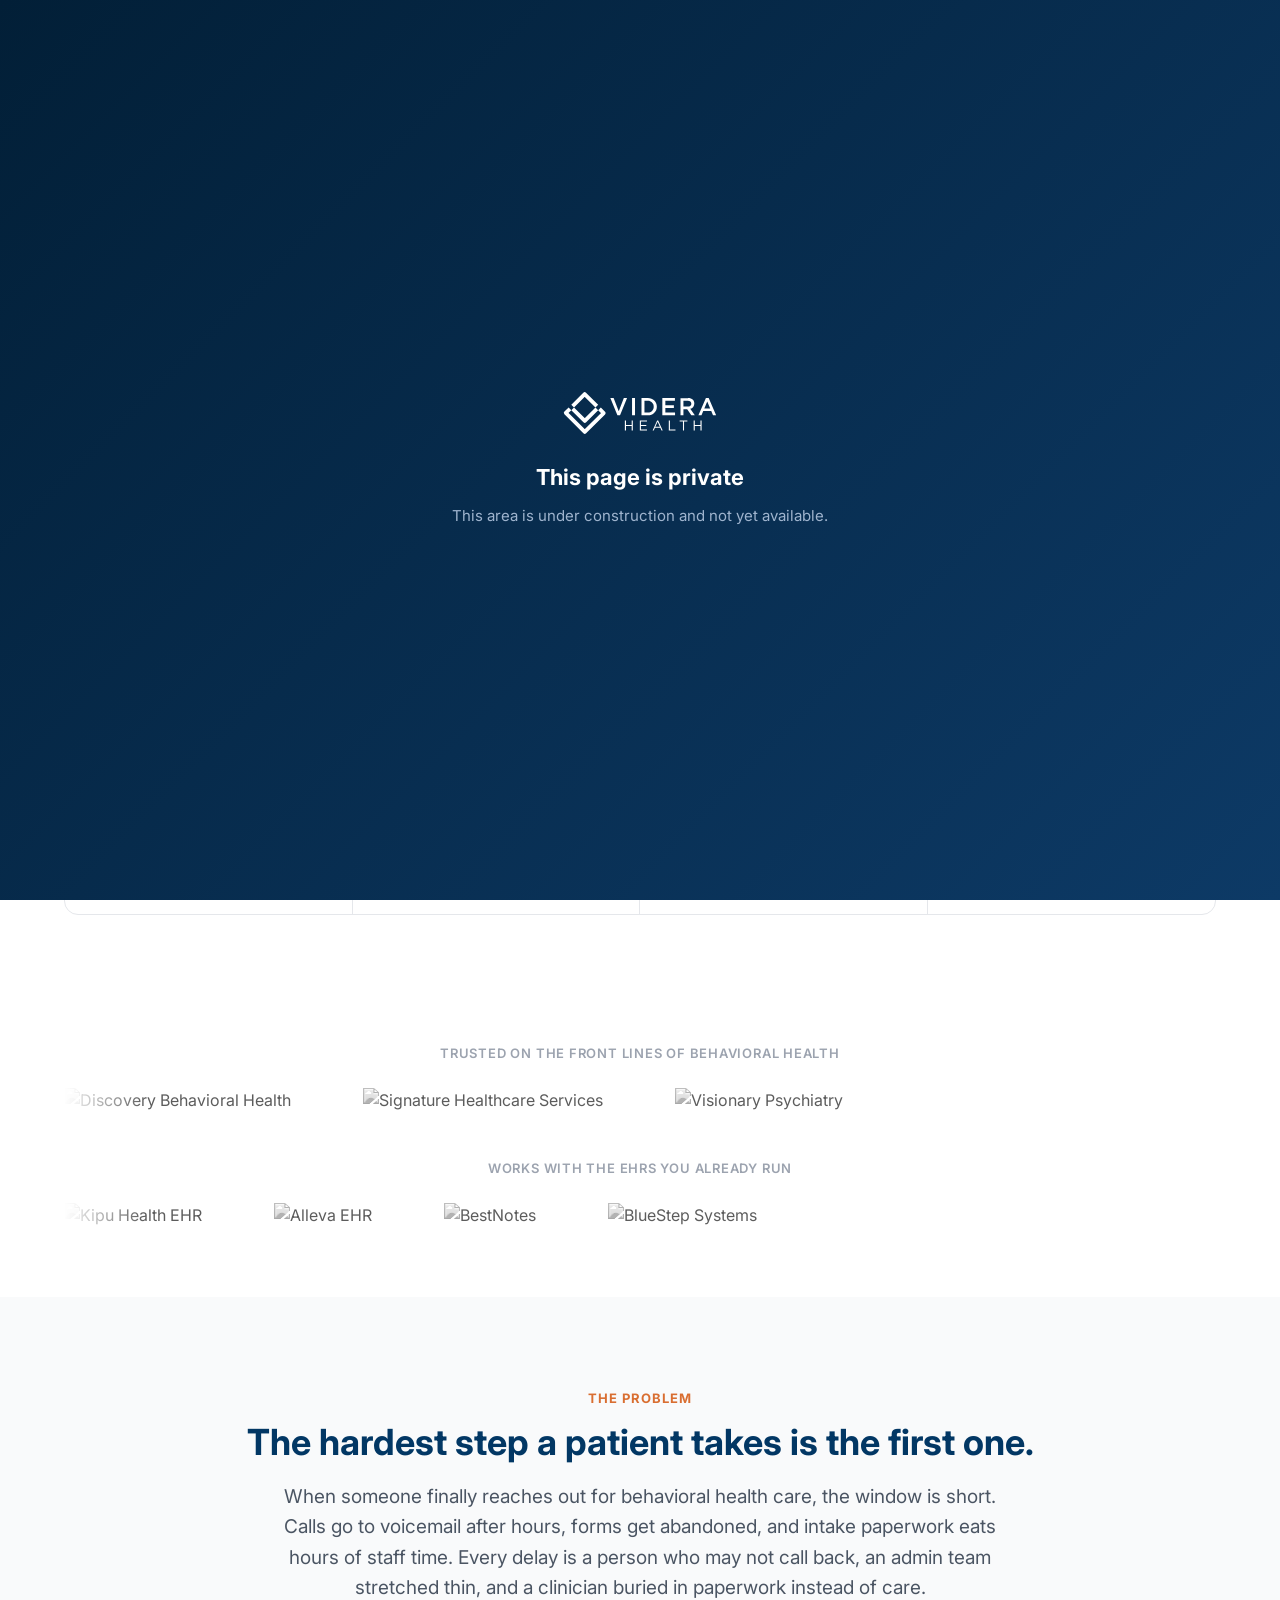
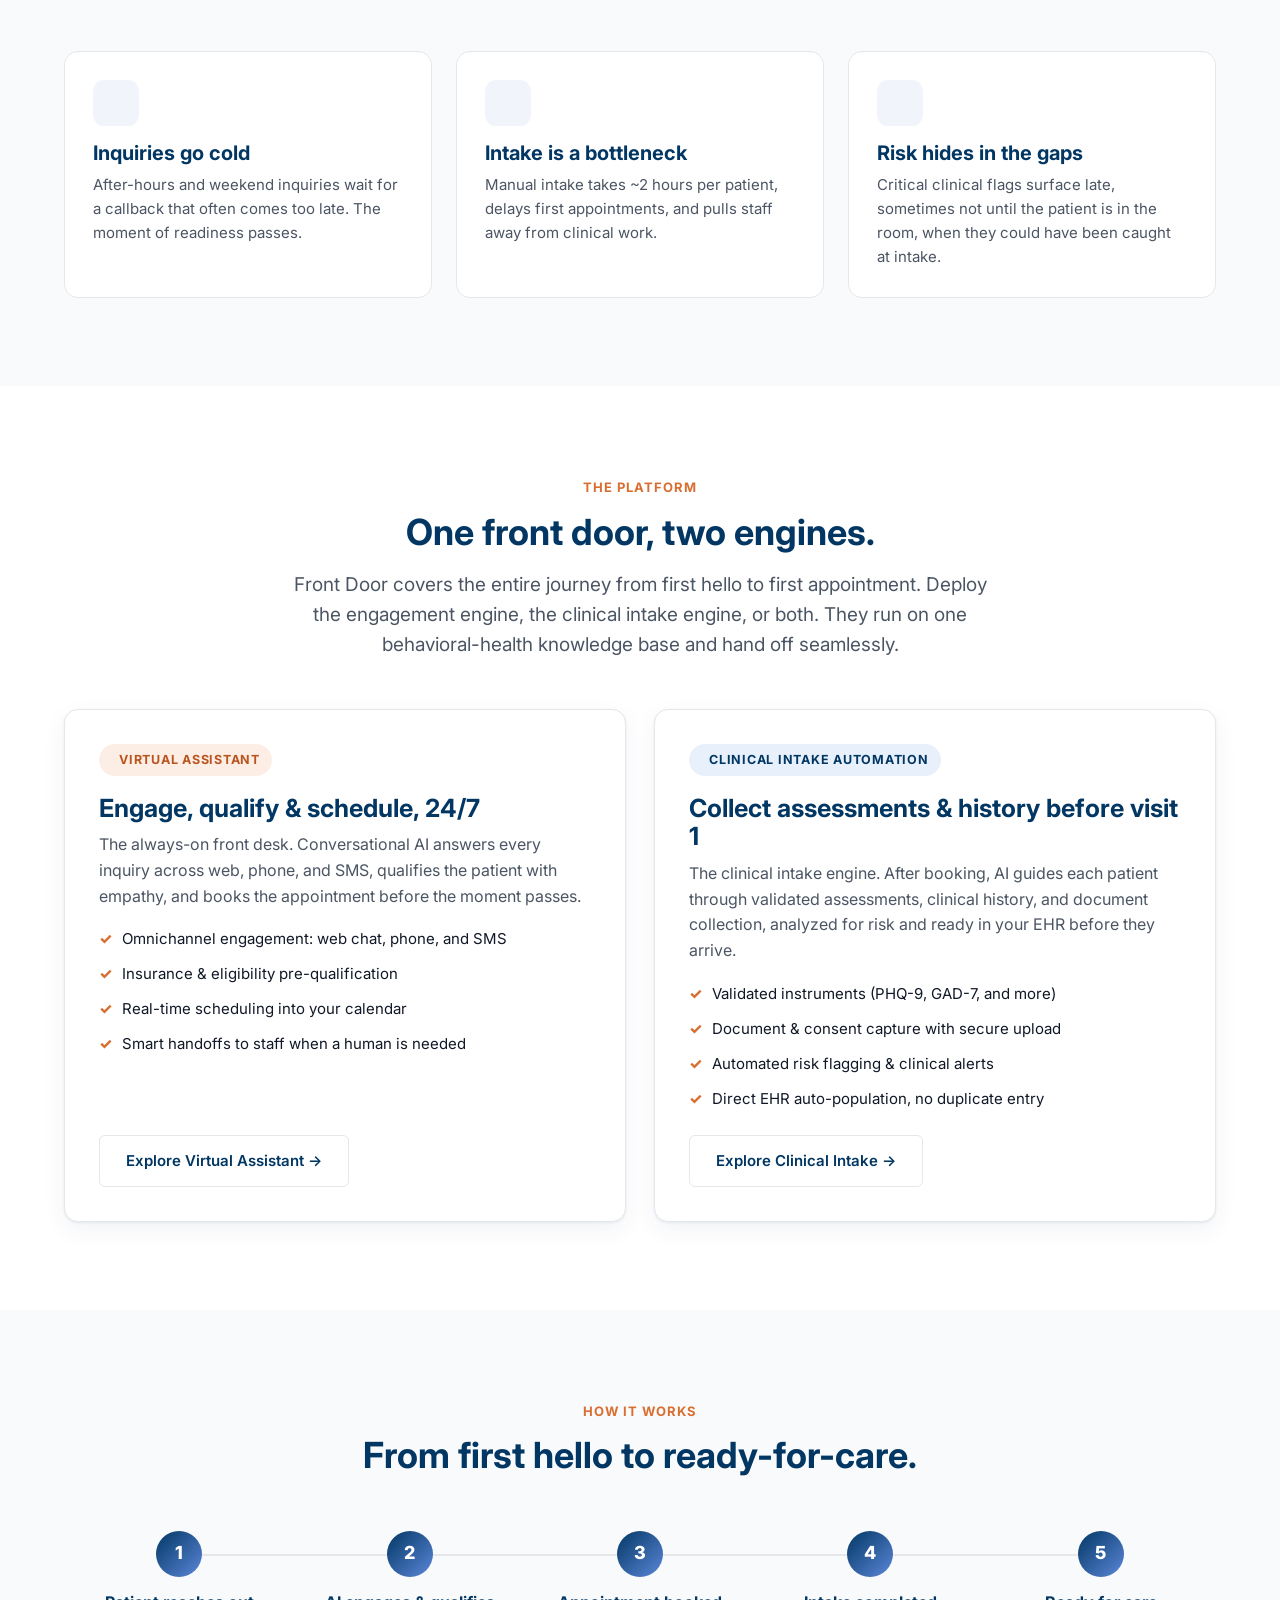
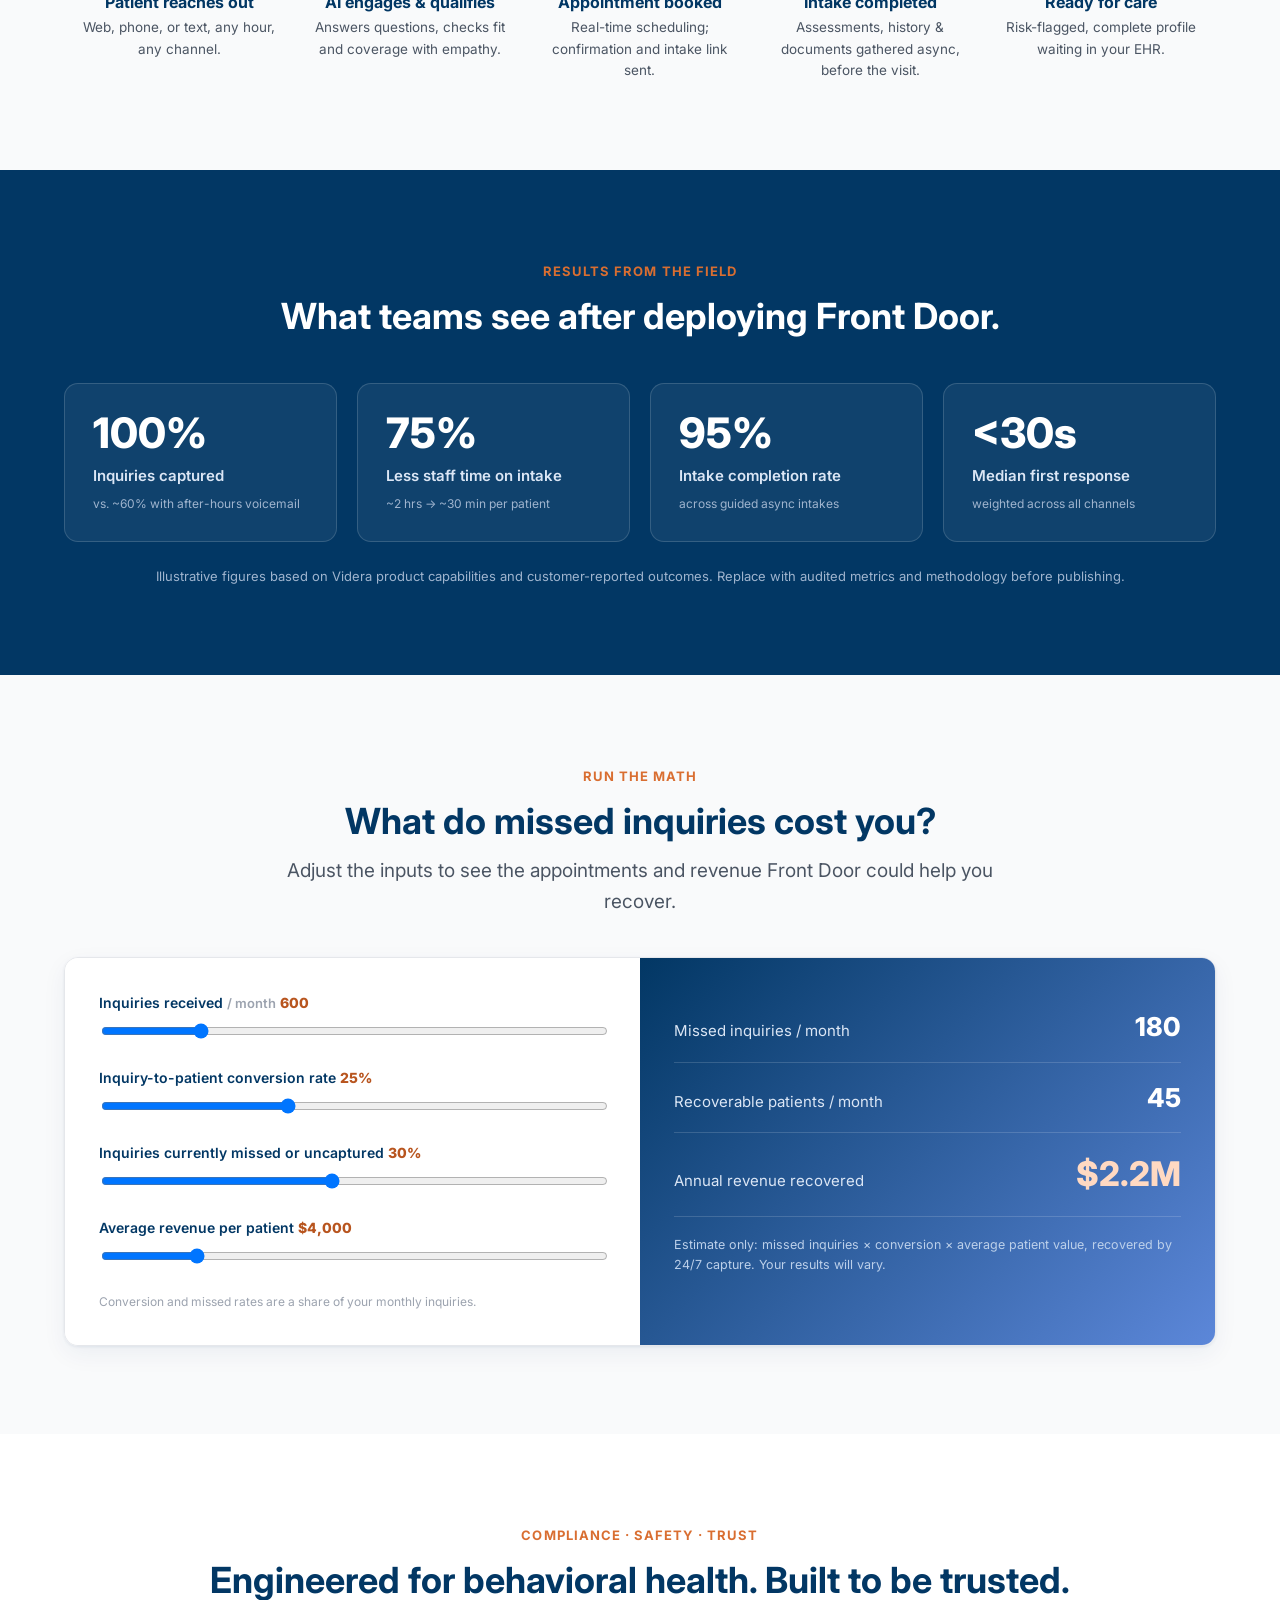
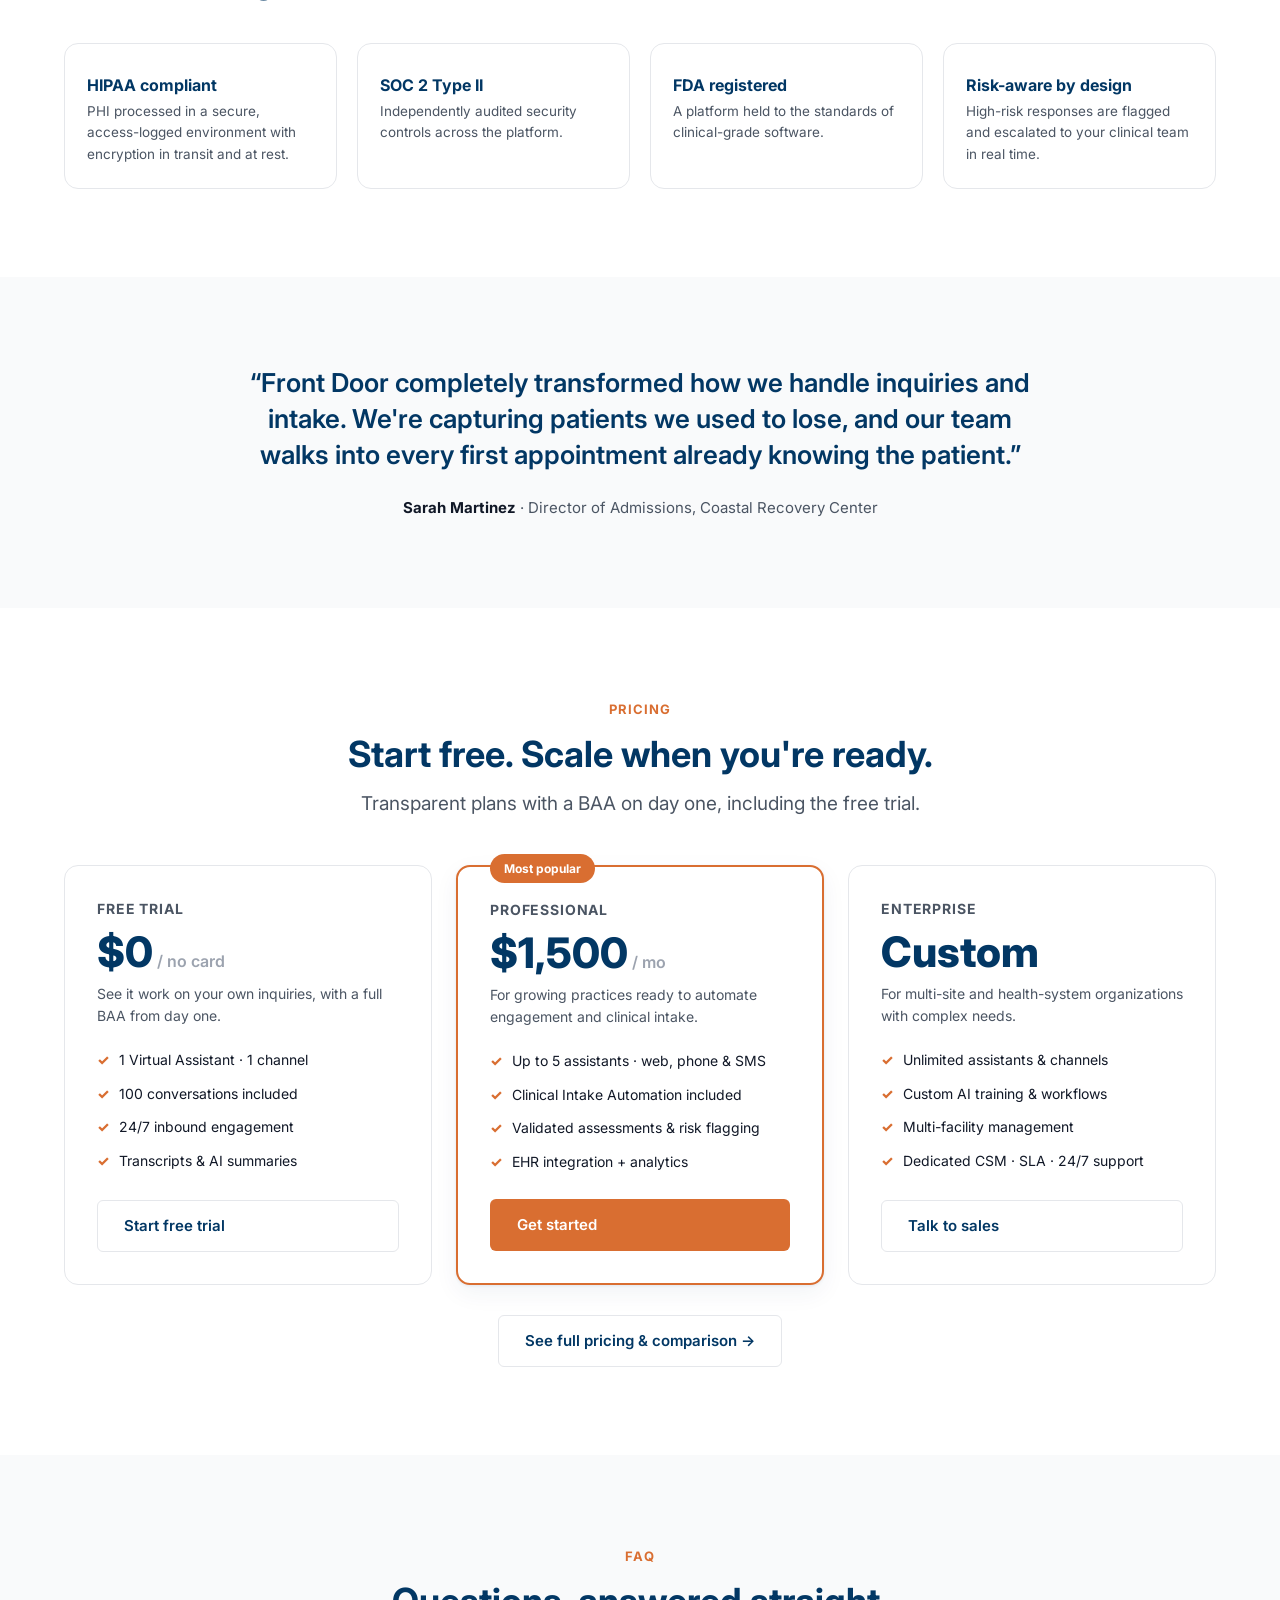
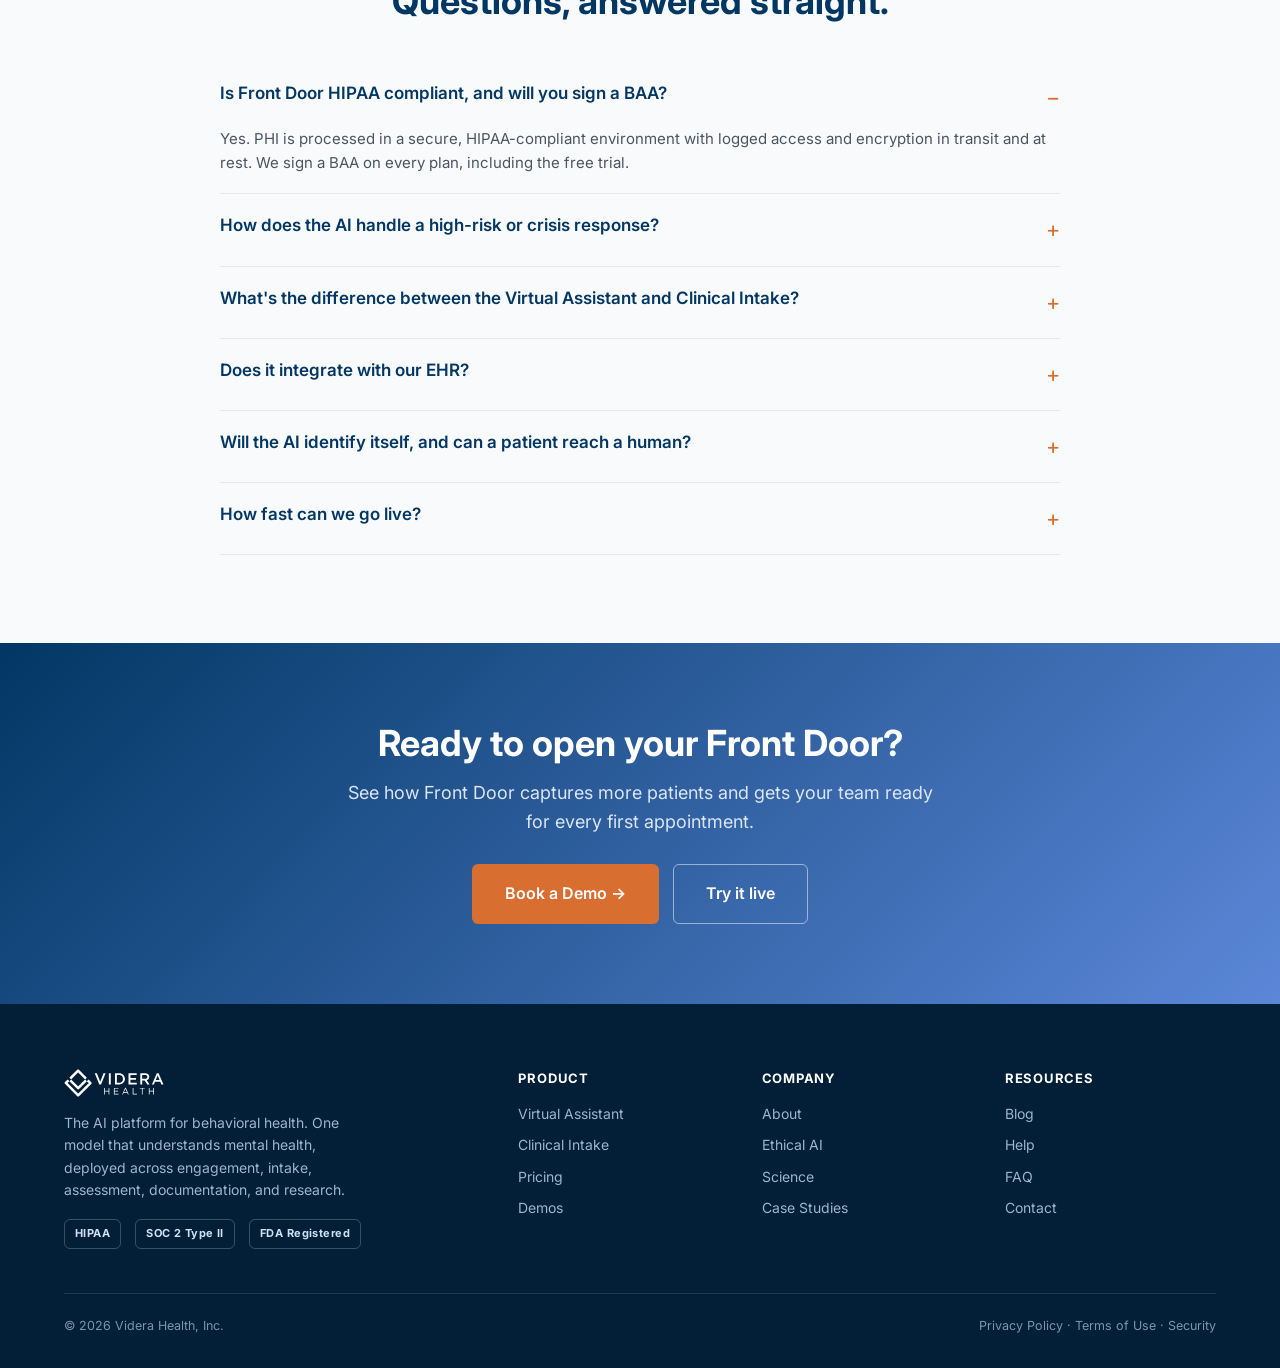
==== commit 5723bad1: "Add files via upload" ====
--- a/index.html
+++ b/index.html
@@ -11,13 +11,14 @@
 <link rel="preconnect" href="https://fonts.googleapis.com">
 <link rel="preconnect" href="https://fonts.gstatic.com" crossorigin>
 <link href="https://fonts.googleapis.com/css2?family=Inter:wght@400;500;600;700;800&display=swap" rel="stylesheet">
+<link rel="stylesheet" href="https://cdn.jsdelivr.net/npm/@tabler/icons-webfont@3/dist/tabler-icons.min.css">
 <link rel="stylesheet" href="styles.css">
 </head>
 <body>
 
 <div id="vd-gate" role="dialog" aria-label="Private page">
   <div class="vd-gate-inner">
-    <div class="vd-lock" aria-hidden="true">&#128274;</div>
+    <div class="vd-lock" aria-hidden="true"><i class="ti ti-lock"></i></div>
     <div class="vd-gate-logo" id="vd-unlock" title="Videra"><img class="logo-img" src="videra-logo.svg" alt="Videra Health"></div>
     <p class="vd-gate-title">This page is private</p>
     <p class="vd-gate-sub">This area is under construction and not yet available.</p>
@@ -32,10 +33,10 @@
   <div class="wrap nav-inner">
     <a class="logo" href="index.html"><img class="logo-img" src="videra-logo.svg" alt="Videra Health"></a>
     <nav class="navlinks">
-      <span class="has-menu">Product ▾
+      <span class="has-menu">Product <i class="ti ti-chevron-down"></i>
         <div class="menu">
-          <a href="virtual-assistant.html"><span class="ic">◈</span><span><span class="mt">Virtual Assistant</span><span class="md">24/7 engagement, qualification & scheduling</span></span></a>
-          <a href="clinical-intake.html"><span class="ic">✚</span><span><span class="mt">Clinical Intake Automation</span><span class="md">Assessments, history & documents before visit 1</span></span></a>
+          <a href="virtual-assistant.html"><span class="ic"><i class="ti ti-message-2"></i></span><span><span class="mt">Virtual Assistant</span><span class="md">24/7 engagement, qualification & scheduling</span></span></a>
+          <a href="clinical-intake.html"><span class="ic"><i class="ti ti-clipboard-plus"></i></span><span><span class="mt">Clinical Intake Automation</span><span class="md">Assessments, history & documents before visit 1</span></span></a>
         </div>
       </span>
       <a href="pricing.html">Pricing</a>
@@ -52,7 +53,7 @@
 <section class="hero">
   <div class="wrap grid">
     <div>
-      <span class="pill">◈ &nbsp;Virtual Assistant&nbsp; + &nbsp;✚ &nbsp;Clinical Intake</span>
+      <span class="pill"><i class="ti ti-message-2"></i> &nbsp;Virtual Assistant&nbsp; + &nbsp;<i class="ti ti-clipboard-plus"></i> &nbsp;Clinical Intake</span>
       <span class="eyebrow">Engaging patients before the opportunity fades</span>
       <h1>Front Door</h1>
       <p class="sub">A 24/7 conversational AI that screens, qualifies, and schedules patients in real time, then collects their assessments, history, and documents before the first appointment. Two engines, one seamless front door.</p>
@@ -136,11 +137,11 @@
   <div class="wrap center">
     <span class="eyebrow">The problem</span>
     <h2>The hardest step a patient takes is the first one.</h2>
-    <p class="lead" style="margin-top:18px">When someone finally reaches out for behavioral health care, the window is short. Calls go to voicemail after hours, forms get abandoned, and intake paperwork eats hours of staff time. Every delay is a person who may not call back, and a clinician buried in admin instead of care.</p>
+    <p class="lead" style="margin-top:18px">When someone finally reaches out for behavioral health care, the window is short. Calls go to voicemail after hours, forms get abandoned, and intake paperwork eats hours of staff time. Every delay is a person who may not call back, an admin team stretched thin, and a clinician buried in paperwork instead of care.</p>
     <div class="grid-3" style="margin-top:48px;text-align:left">
-      <div class="card"><div class="ic">⏱</div><h3>Inquiries go cold</h3><p>After-hours and weekend inquiries wait for a callback that often comes too late. The moment of readiness passes.</p></div>
-      <div class="card"><div class="ic">📋</div><h3>Intake is a bottleneck</h3><p>Manual intake takes ~2 hours per patient, delays first appointments, and pulls staff away from clinical work.</p></div>
-      <div class="card"><div class="ic">⚠</div><h3>Risk hides in the gaps</h3><p>Critical clinical flags surface late, sometimes not until the patient is in the room, when they could have been caught at intake.</p></div>
+      <div class="card"><div class="ic"><i class="ti ti-clock"></i></div><h3>Inquiries go cold</h3><p>After-hours and weekend inquiries wait for a callback that often comes too late. The moment of readiness passes.</p></div>
+      <div class="card"><div class="ic"><i class="ti ti-clipboard-text"></i></div><h3>Intake is a bottleneck</h3><p>Manual intake takes ~2 hours per patient, delays first appointments, and pulls staff away from clinical work.</p></div>
+      <div class="card"><div class="ic"><i class="ti ti-alert-triangle"></i></div><h3>Risk hides in the gaps</h3><p>Critical clinical flags surface late, sometimes not until the patient is in the room, when they could have been caught at intake.</p></div>
     </div>
   </div>
 </section>
@@ -155,7 +156,7 @@
     </div>
     <div class="grid-2">
       <div class="engine va">
-        <span class="kicker">◈ Virtual Assistant</span>
+        <span class="kicker"><i class="ti ti-message-2"></i> Virtual Assistant</span>
         <h3>Engage, qualify & schedule, 24/7</h3>
         <p class="muted">The always-on front desk. Conversational AI answers every inquiry across web, phone, and SMS, qualifies the patient with empathy, and books the appointment before the moment passes.</p>
         <ul>
@@ -167,7 +168,7 @@
         <div class="foot"><a class="btn btn-outline" href="virtual-assistant.html">Explore Virtual Assistant →</a></div>
       </div>
       <div class="engine ci">
-        <span class="kicker">✚ Clinical Intake Automation</span>
+        <span class="kicker"><i class="ti ti-clipboard-plus"></i> Clinical Intake Automation</span>
         <h3>Collect assessments & history before visit 1</h3>
         <p class="muted">The clinical intake engine. After booking, AI guides each patient through validated assessments, clinical history, and document collection, analyzed for risk and ready in your EHR before they arrive.</p>
         <ul>
@@ -199,38 +200,6 @@
   </div>
 </section>
 
-<!-- FEATURE GRID: Virtual Assistant -->
-<section class="section">
-  <div class="wrap">
-    <div style="margin-bottom:34px"><span class="kicker" style="display:inline-flex;align-items:center;gap:8px;font-size:12.5px;font-weight:700;text-transform:uppercase;letter-spacing:.06em;padding:6px 12px;border-radius:999px;background:#fdeee5;color:var(--orange-dark)">◈ Virtual Assistant</span>
-      <h2 style="margin-top:14px">Capture every inquiry, convert it to a booking.</h2></div>
-    <div class="grid-3">
-      <div class="card"><div class="ic">💬</div><h3>AI-powered conversations</h3><p>Natural language understands patient needs and responds with empathy, qualifying leads 24/7 without human intervention.</p></div>
-      <div class="card"><div class="ic">🔀</div><h3>Omnichannel engagement</h3><p>Meet patients on web chat, phone, and SMS, with seamless handoffs to your staff when a human touch is needed.</p></div>
-      <div class="card"><div class="ic">📅</div><h3>Real-time scheduling</h3><p>Turn inquiries into booked appointments on the spot. No phone tag, no missed callbacks, no delays.</p></div>
-      <div class="card"><div class="ic">🌙</div><h3>24/7 availability</h3><p>Never miss a patient inquiry. AI responds instantly, day or night, the moment a patient is ready to seek help.</p></div>
-      <div class="card"><div class="ic">🤝</div><h3>Smart handoffs</h3><p>AI gathers the essentials up front so your admissions team focuses on the patients who need human support.</p></div>
-      <div class="card"><div class="ic">🌐</div><h3>Multilingual support</h3><p>Engage patients in English and Spanish with the same empathy and accuracy across every channel.</p></div>
-    </div>
-  </div>
-</section>
-
-<!-- FEATURE GRID: Clinical Intake -->
-<section class="section bg-soft">
-  <div class="wrap">
-    <div style="margin-bottom:34px"><span class="kicker" style="display:inline-flex;align-items:center;gap:8px;font-size:12.5px;font-weight:700;text-transform:uppercase;letter-spacing:.06em;padding:6px 12px;border-radius:999px;background:#e7f0fb;color:var(--navy)">✚ Clinical Intake Automation</span>
-      <h2 style="margin-top:14px">Complete clinical data, before they walk in.</h2></div>
-    <div class="grid-3">
-      <div class="card"><div class="ic">🗂</div><h3>Smart intake collection</h3><p>AI-guided conversation collects comprehensive clinical data naturally, not endless static forms.</p></div>
-      <div class="card"><div class="ic">📊</div><h3>Standardized assessments</h3><p>Automatically administer validated instruments (PHQ-9, GAD-7, and more) and capture responses accurately.</p></div>
-      <div class="card"><div class="ic">⏳</div><h3>Async flexibility</h3><p>Patients complete intake on their own time, before the appointment, not in the waiting room.</p></div>
-      <div class="card"><div class="ic">🚩</div><h3>Risk flagging</h3><p>AI identifies high-risk responses and alerts clinical staff immediately for rapid intervention.</p></div>
-      <div class="card"><div class="ic">📎</div><h3>Document collection</h3><p>Gather insurance cards, IDs, and consent forms digitally with secure upload and storage.</p></div>
-      <div class="card"><div class="ic">🔄</div><h3>EHR auto-population</h3><p>Data flows directly into your EHR. No duplicate entry, no transcription errors.</p></div>
-    </div>
-  </div>
-</section>
-
 <!-- RESULTS -->
 <section class="section bg-navy">
   <div class="wrap">
@@ -249,7 +218,7 @@
 </section>
 
 <!-- CALCULATOR -->
-<section class="section">
+<section class="section bg-soft">
   <div class="wrap">
     <div class="center" style="margin-bottom:40px">
       <span class="eyebrow">Run the math</span>
@@ -259,21 +228,22 @@
     <div class="calc">
       <div class="inputs">
         <div class="field">
-          <label>Monthly inquiries <span class="val" id="v-inq">600</span></label>
+          <label>Inquiries received <span class="per">/ month</span> <span class="val" id="v-inq">600</span></label>
           <input type="range" id="inq" min="50" max="3000" step="10" value="600">
         </div>
         <div class="field">
-          <label>Currently missed / uncaptured <span class="val" id="v-miss">30%</span></label>
+          <label>Inquiry-to-patient conversion rate <span class="val" id="v-conv">25%</span></label>
+          <input type="range" id="conv" min="5" max="60" step="1" value="25">
+        </div>
+        <div class="field">
+          <label>Inquiries currently missed or uncaptured <span class="val" id="v-miss">30%</span></label>
           <input type="range" id="miss" min="5" max="60" step="1" value="30">
         </div>
         <div class="field">
-          <label>Inquiry-to-patient conversion <span class="val" id="v-conv">25%</span></label>
-          <input type="range" id="conv" min="5" max="60" step="1" value="25">
-        </div>
-        <div class="field">
-          <label>Average value per patient <span class="val" id="v-val">$4,000</span></label>
+          <label>Average revenue per patient <span class="val" id="v-val">$4,000</span></label>
           <input type="range" id="val" min="500" max="20000" step="100" value="4000">
         </div>
+        <p class="calc-note">Conversion and missed rates are a share of your monthly inquiries.</p>
       </div>
       <div class="results">
         <div class="rline"><span class="k">Missed inquiries / month</span><span class="v" id="r-miss">180</span></div>
@@ -285,19 +255,6 @@
   </div>
 </section>
 
-<!-- INTEGRATIONS -->
-<section class="section bg-soft">
-  <div class="wrap center">
-    <span class="eyebrow">Integrations</span>
-    <h2>Lives inside the systems you already run.</h2>
-    <p class="lead" style="margin:16px auto 36px">Front Door connects with the EHRs and tools behavioral health teams rely on, so data flows where it belongs.</p>
-    <div class="intg">
-      <span>Kipu</span><span>BestNotes</span><span>KipuCRM</span><span>Lightning Step</span>
-      <span>Salesforce Health Cloud</span><span>HubSpot</span><span>Sunwave</span><span>+ more</span>
-    </div>
-  </div>
-</section>
-
 <!-- COMPLIANCE -->
 <section class="section">
   <div class="wrap">
@@ -306,10 +263,10 @@
       <h2>Engineered for behavioral health. Built to be trusted.</h2>
     </div>
     <div class="comp">
-      <div class="item"><div class="ic">🔒</div><h4>HIPAA compliant</h4><p>PHI processed in a secure, access-logged environment with encryption in transit and at rest.</p></div>
-      <div class="item"><div class="ic">🛡</div><h4>SOC 2 Type II</h4><p>Independently audited security controls across the platform.</p></div>
-      <div class="item"><div class="ic">🏛</div><h4>FDA registered</h4><p>A platform held to the standards of clinical-grade software.</p></div>
-      <div class="item"><div class="ic">🚨</div><h4>Risk-aware by design</h4><p>High-risk responses are flagged and escalated to your clinical team in real time.</p></div>
+      <div class="item"><div class="ic"><i class="ti ti-lock"></i></div><h4>HIPAA compliant</h4><p>PHI processed in a secure, access-logged environment with encryption in transit and at rest.</p></div>
+      <div class="item"><div class="ic"><i class="ti ti-shield-check"></i></div><h4>SOC 2 Type II</h4><p>Independently audited security controls across the platform.</p></div>
+      <div class="item"><div class="ic"><i class="ti ti-certificate"></i></div><h4>FDA registered</h4><p>A platform held to the standards of clinical-grade software.</p></div>
+      <div class="item"><div class="ic"><i class="ti ti-alert-triangle"></i></div><h4>Risk-aware by design</h4><p>High-risk responses are flagged and escalated to your clinical team in real time.</p></div>
     </div>
   </div>
 </section>
@@ -515,7 +472,7 @@
         '<div class="name">Dr. Morgan Lee · Videra</div>'+
         '<div class="self">You</div>'+
       '</div>'+
-      '<div class="controls"><div class="ctrl">🎙</div><div class="ctrl">🎥</div><div class="ctrl end">✕</div></div>'+
+      '<div class="controls"><div class="ctrl"><i class="ti ti-microphone"></i></div><div class="ctrl"><i class="ti ti-video"></i></div><div class="ctrl end"><i class="ti ti-phone-off"></i></div></div>'+
     '</div>';
   }
   async function play(i){
@@ -530,7 +487,7 @@
       else if(s.t==='us') add('<div class="bubble us">'+s.x+'</div>');
       else if(s.t==='tag') add('<span class="tag">'+s.x+'</span>');
       else if(s.t==='cta'){
-        const b=add('<button class="hc-cta">🎥 '+s.x+'</button>');
+        const b=add('<button class="hc-cta"><i class="ti ti-video"></i> '+s.x+'</button>');
         b.addEventListener('click',function(){ b.classList.add('pressed'); });
         setTimeout(function(){ b.classList.add('pressed'); },700);
       }
--- a/styles.css
+++ b/styles.css
@@ -317,3 +317,14 @@
 .vid .controls{display:flex;gap:14px;justify-content:center;padding:14px;background:#08182b}
 .vid .ctrl{width:42px;height:42px;border-radius:50%;background:#1b3a5c;color:#fff;display:flex;align-items:center;justify-content:center;font-size:17px}
 .vid .ctrl.end{background:#e24b4a}
+
+/* icon sizing (Tabler) */
+i.ti{vertical-align:-0.125em;line-height:1}
+.menu .ic i.ti{font-size:18px}
+.navlinks .has-menu i.ti{font-size:15px;vertical-align:-2px}
+.kicker i.ti{font-size:15px;vertical-align:-2px}
+.eyebrow i.ti{font-size:15px;vertical-align:-2px}
+.hero .pill i.ti{font-size:16px}
+.tag i.ti{font-size:13px;vertical-align:-1px}
+.calc .per{color:var(--gray-light);font-weight:600;font-size:13px}
+.calc-note{font-size:12px;color:var(--gray-light);margin-top:2px;grid-column:1/-1}
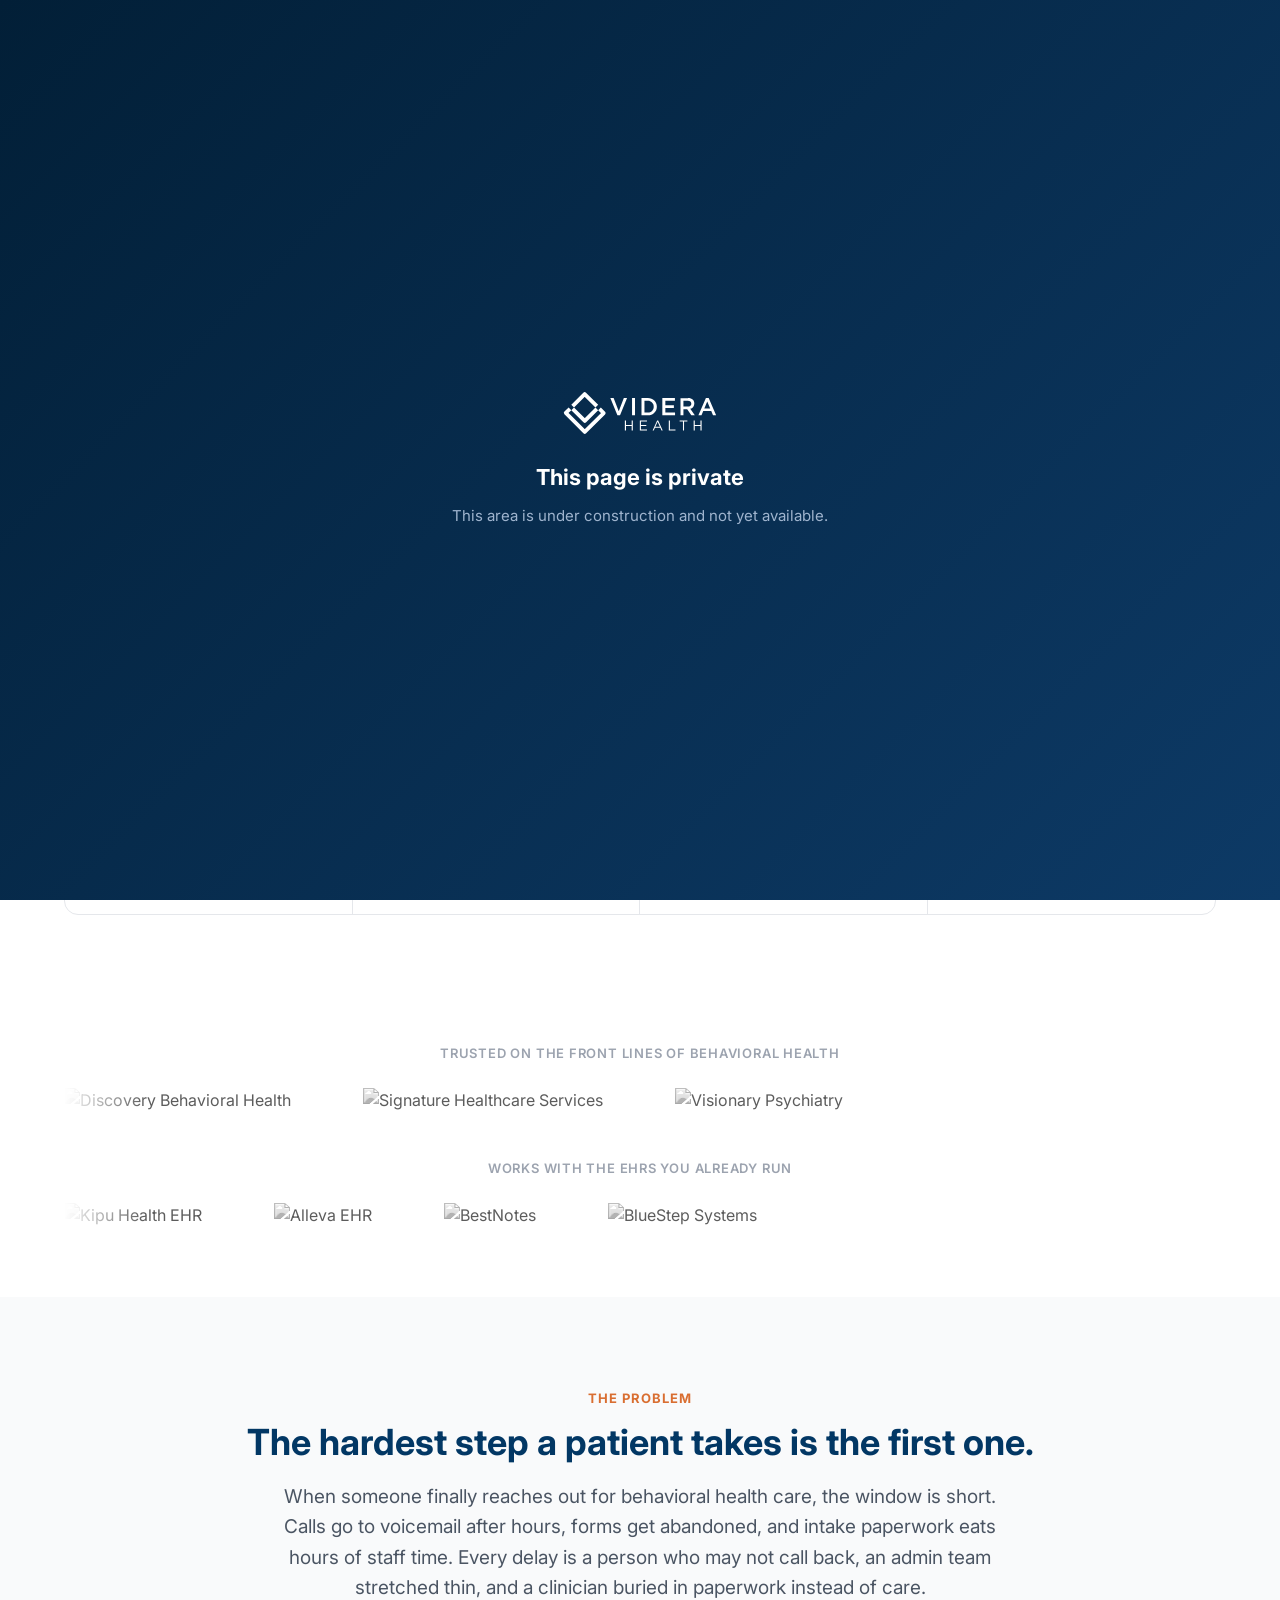
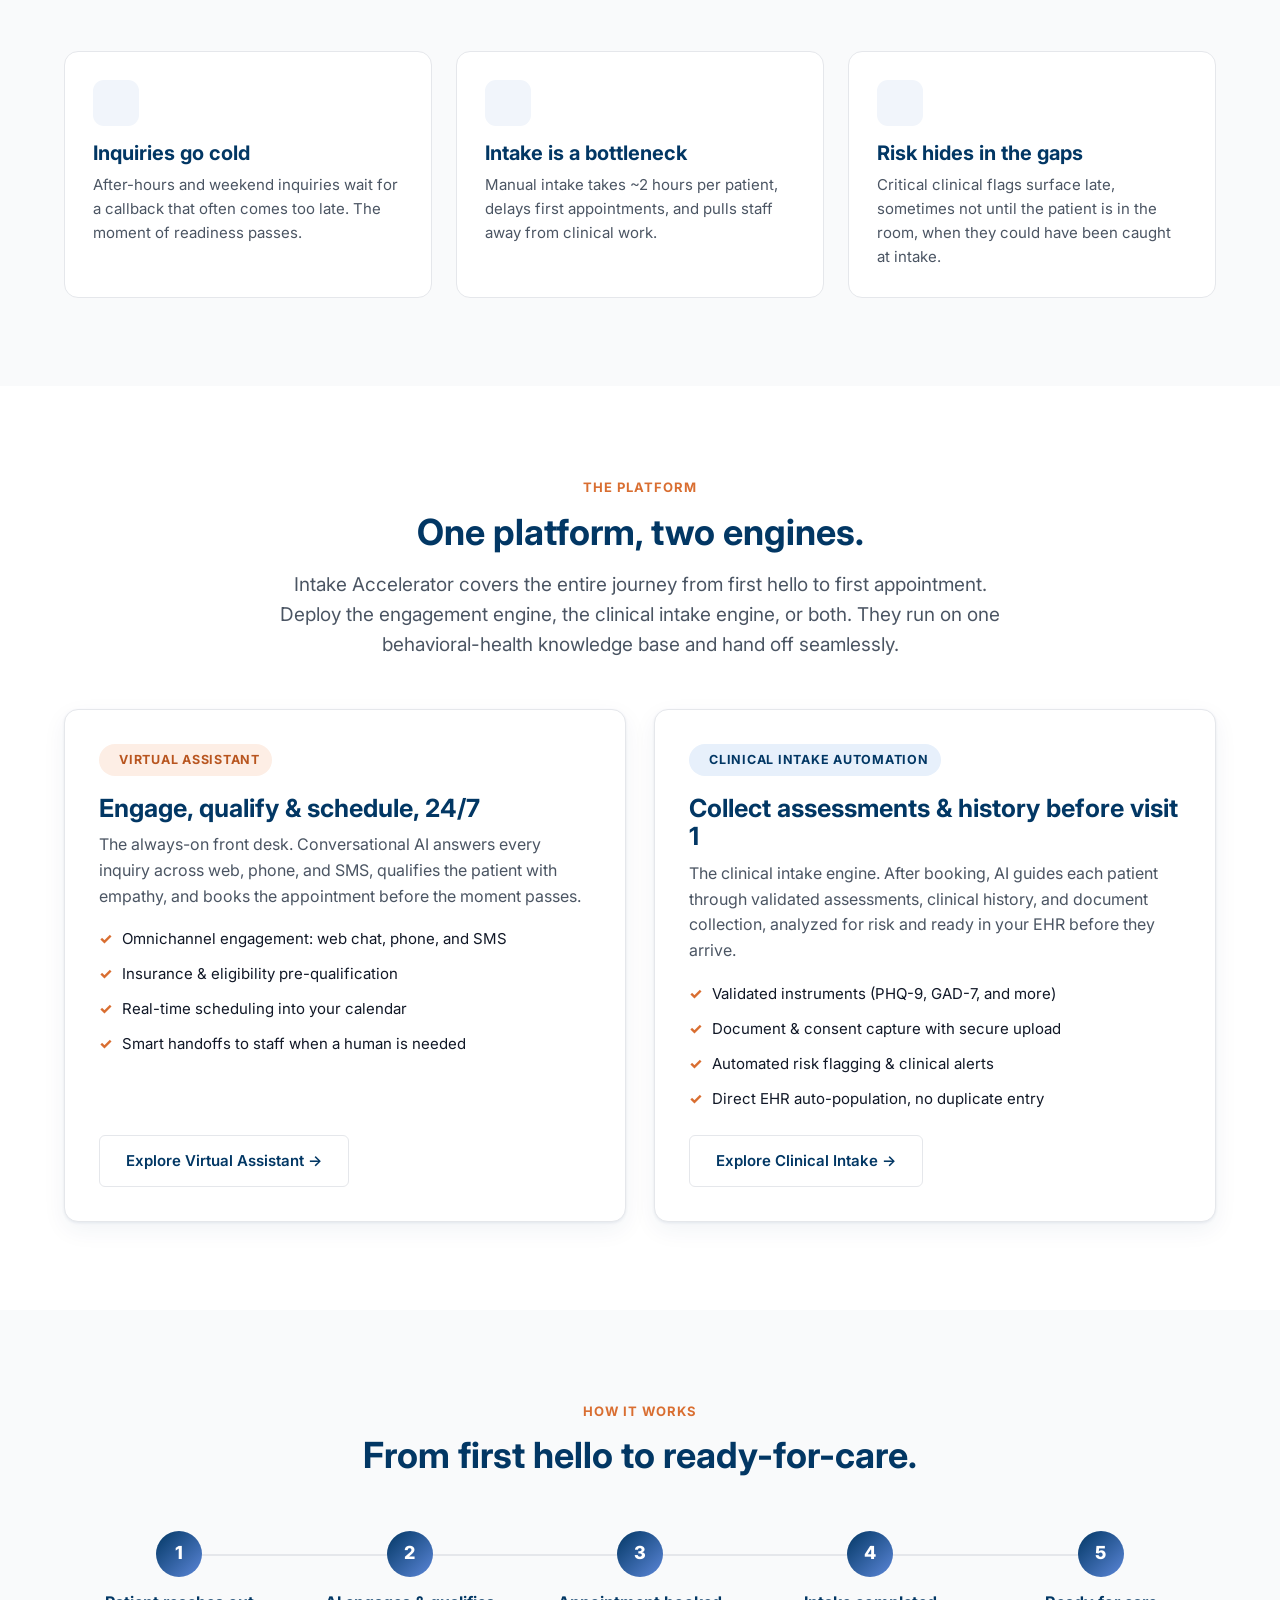
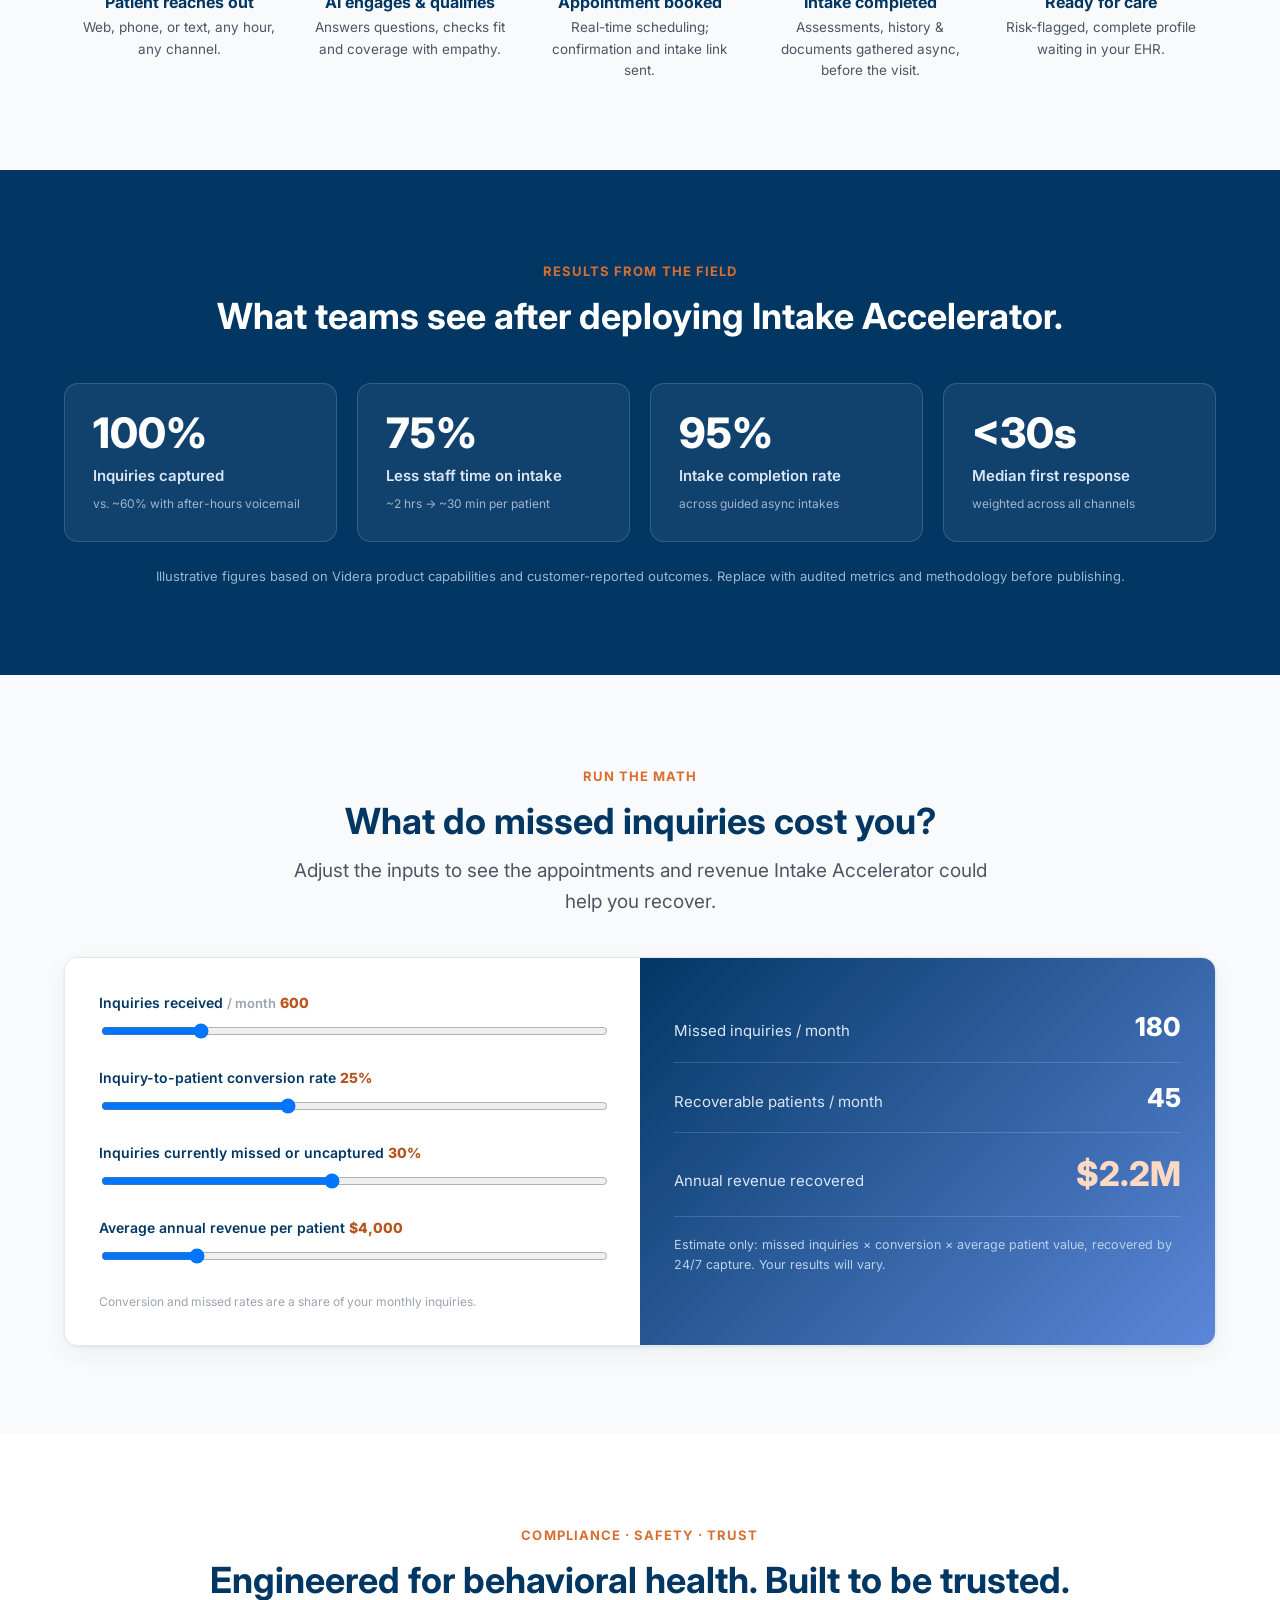
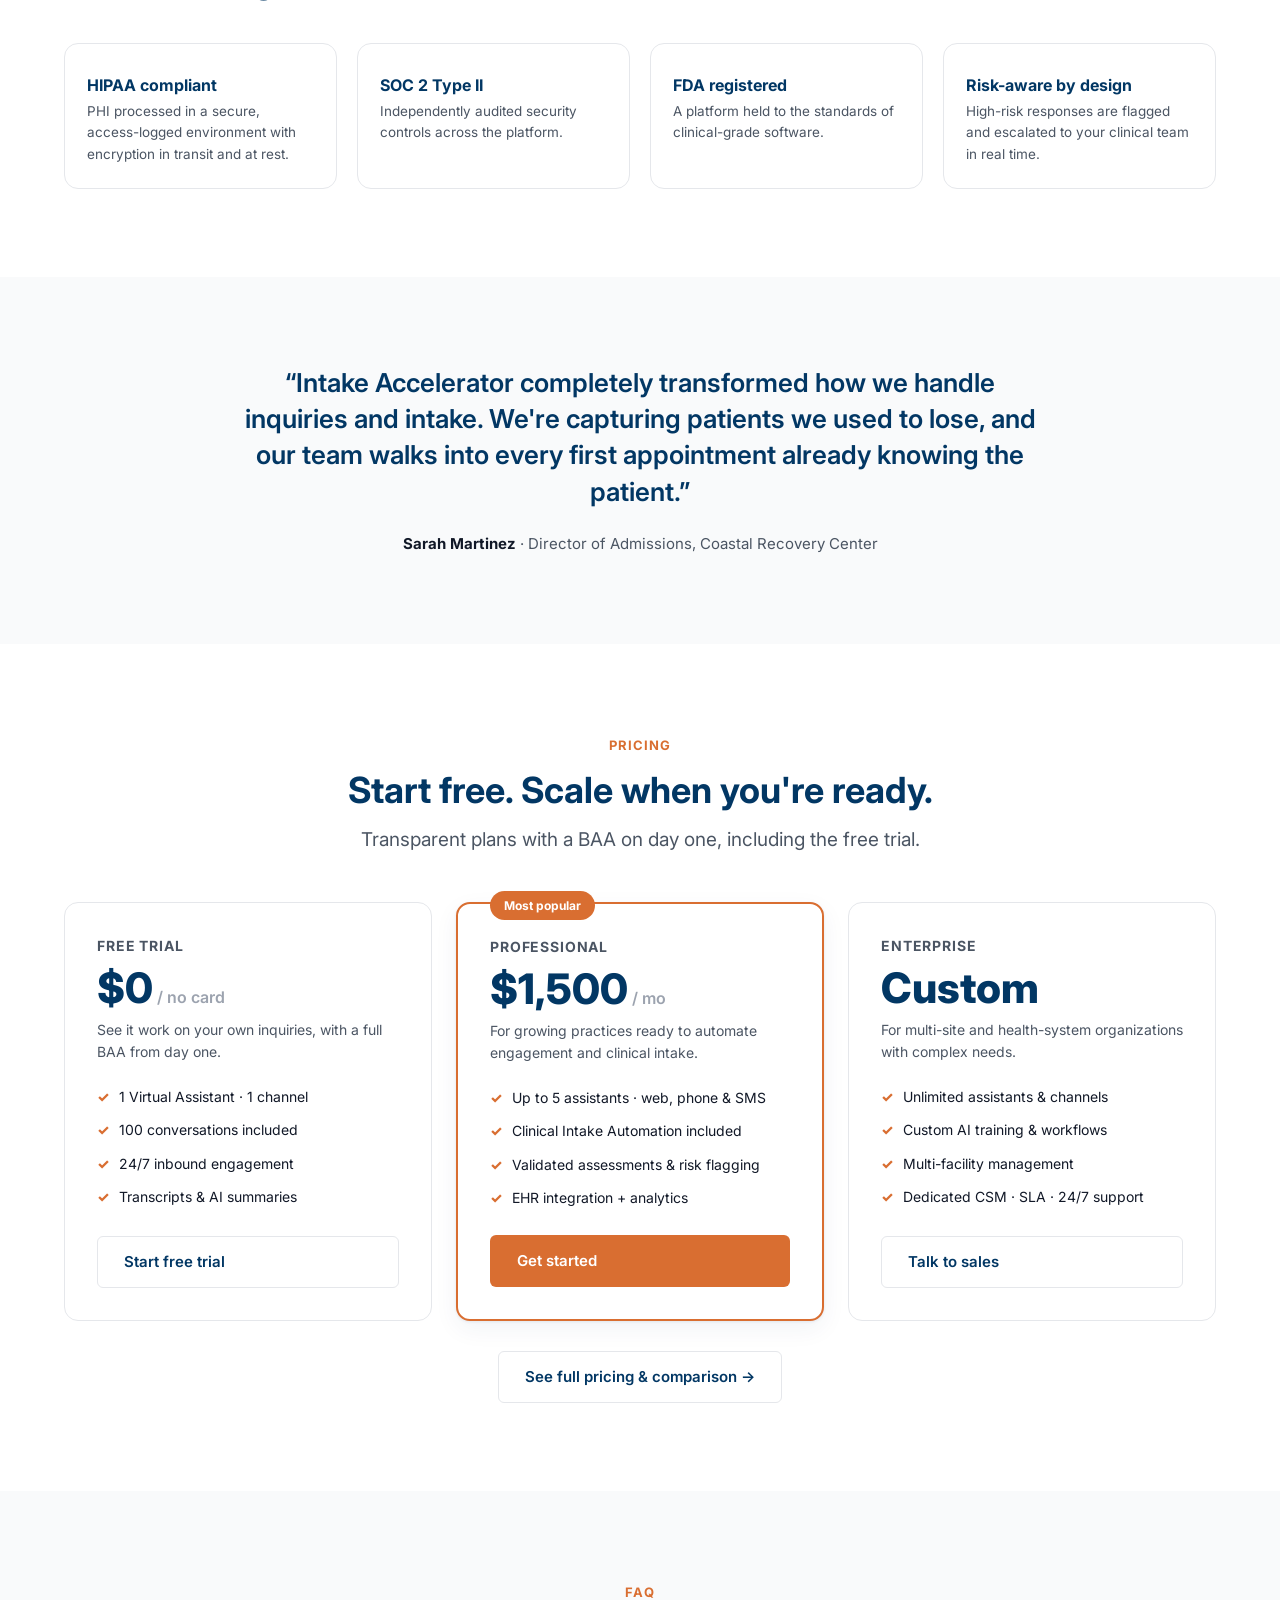
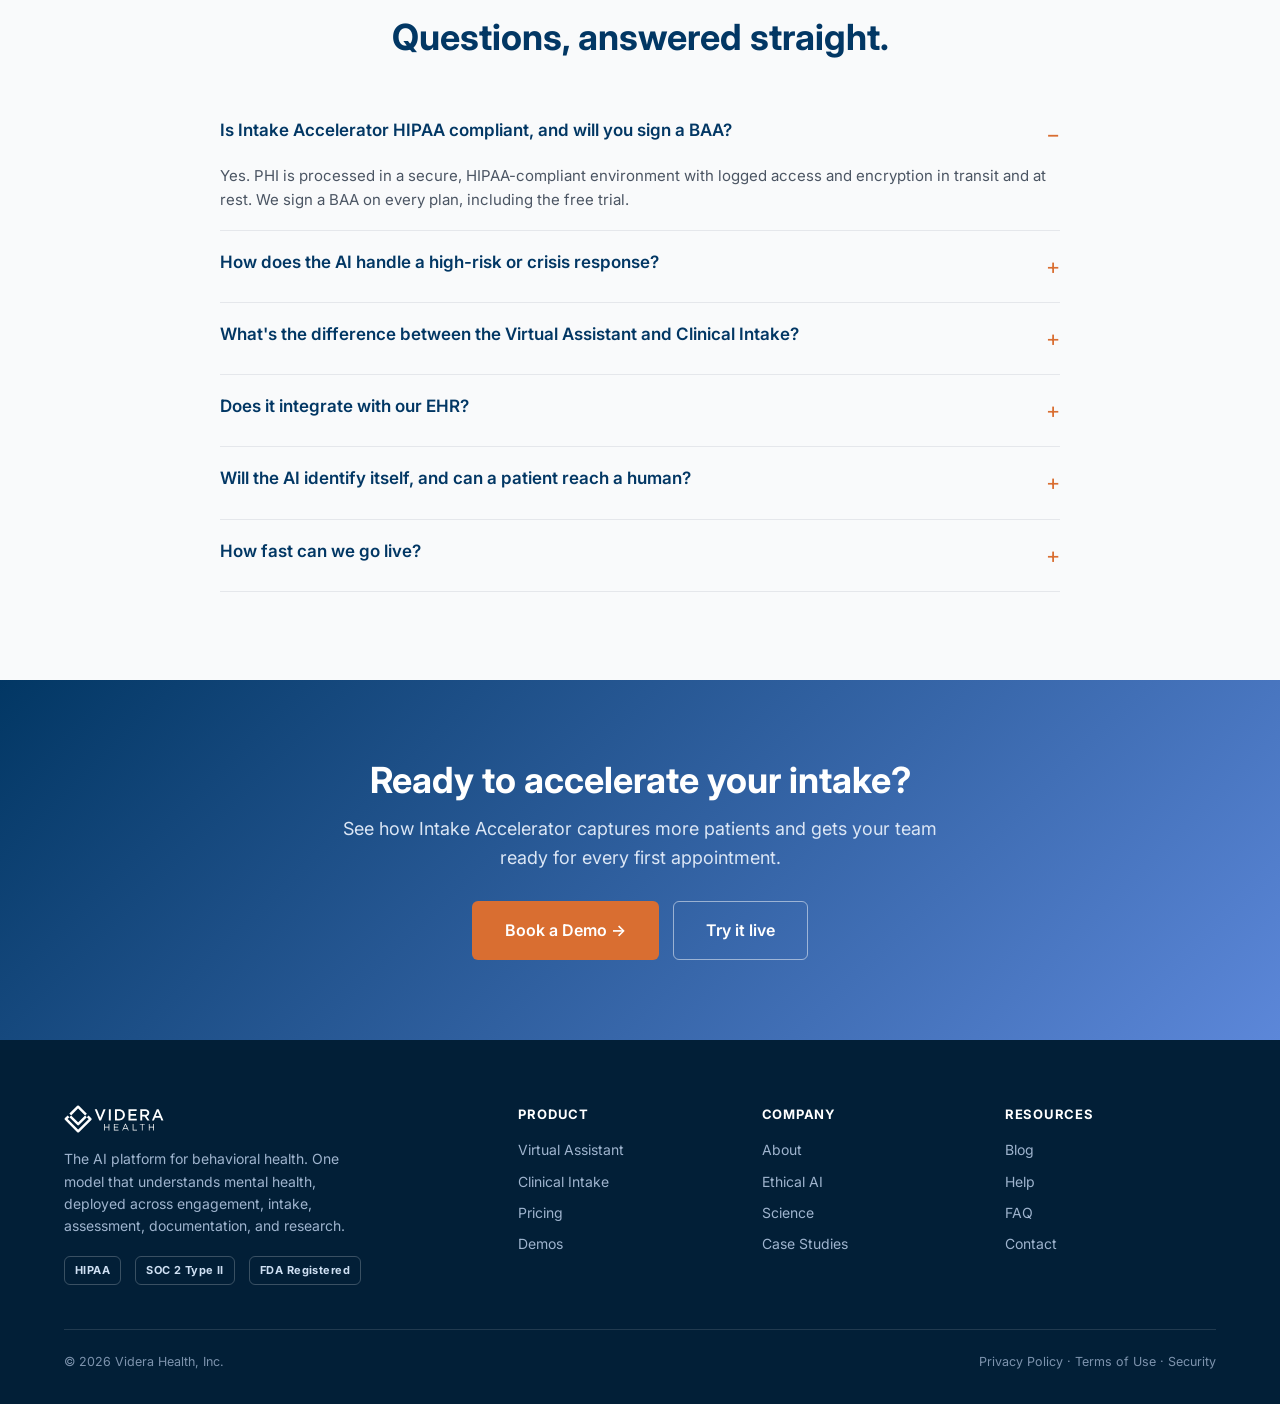
==== commit 5d9811fd: "Add files via upload" ====
--- a/index.html
+++ b/index.html
@@ -6,8 +6,8 @@
 <meta name="robots" content="noindex, nofollow">
 <script>try{if(sessionStorage.getItem('vd-unlocked')==='1')document.documentElement.classList.add('vd-unlocked');}catch(e){}</script>
 <script src="gate.js" defer></script>
-<title>Videra Front Door | 24/7 Patient Engagement + Clinical Intake Automation</title>
-<meta name="description" content="One front door for behavioral health. A 24/7 AI virtual assistant that engages, qualifies, and schedules patients, plus clinical intake automation that collects assessments and history before the first visit.">
+<title>Videra Intake Accelerator | 24/7 Patient Engagement + Clinical Intake Automation</title>
+<meta name="description" content="One intake platform for behavioral health. A 24/7 AI virtual assistant that engages, qualifies, and schedules patients, plus clinical intake automation that collects assessments and history before the first visit.">
 <link rel="preconnect" href="https://fonts.googleapis.com">
 <link rel="preconnect" href="https://fonts.gstatic.com" crossorigin>
 <link href="https://fonts.googleapis.com/css2?family=Inter:wght@400;500;600;700;800&display=swap" rel="stylesheet">
@@ -55,8 +55,8 @@
     <div>
       <span class="pill"><i class="ti ti-message-2"></i> &nbsp;Virtual Assistant&nbsp; + &nbsp;<i class="ti ti-clipboard-plus"></i> &nbsp;Clinical Intake</span>
       <span class="eyebrow">Engaging patients before the opportunity fades</span>
-      <h1>Front Door</h1>
-      <p class="sub">A 24/7 conversational AI that screens, qualifies, and schedules patients in real time, then collects their assessments, history, and documents before the first appointment. Two engines, one seamless front door.</p>
+      <h1>Intake Accelerator</h1>
+      <p class="sub">A 24/7 conversational AI that screens, qualifies, and schedules patients in real time, then collects their assessments, history, and documents before the first appointment. Two engines, one seamless intake.</p>
       <div class="cta-row">
         <a class="btn btn-primary btn-lg" href="demo.html">Book a Demo →</a>
         <a class="btn btn-ghost btn-lg" href="demo.html#try">See it live</a>
@@ -64,7 +64,7 @@
     </div>
     <div class="herochat">
       <div class="mock" aria-hidden="true">
-        <div class="bar"><span id="hc-title">Front Door · Live conversation</span> <span class="live">Online</span></div>
+        <div class="bar"><span id="hc-title">Intake Accelerator · Live conversation</span> <span class="live">Online</span></div>
         <div class="body" id="hc-body"></div>
       </div>
       <div class="hc-dots" role="tablist" aria-label="Example conversations">
@@ -151,8 +151,8 @@
   <div class="wrap">
     <div class="center" style="margin-bottom:48px">
       <span class="eyebrow">The platform</span>
-      <h2>One front door, two engines.</h2>
-      <p class="lead" style="margin-top:16px">Front Door covers the entire journey from first hello to first appointment. Deploy the engagement engine, the clinical intake engine, or both. They run on one behavioral-health knowledge base and hand off seamlessly.</p>
+      <h2>One platform, two engines.</h2>
+      <p class="lead" style="margin-top:16px">Intake Accelerator covers the entire journey from first hello to first appointment. Deploy the engagement engine, the clinical intake engine, or both. They run on one behavioral-health knowledge base and hand off seamlessly.</p>
     </div>
     <div class="grid-2">
       <div class="engine va">
@@ -205,7 +205,7 @@
   <div class="wrap">
     <div class="center" style="margin-bottom:46px">
       <span class="eyebrow">Results from the field</span>
-      <h2>What teams see after deploying Front Door.</h2>
+      <h2>What teams see after deploying Intake Accelerator.</h2>
     </div>
     <div class="grid-4">
       <div class="metric"><div class="n">100%</div><div class="l">Inquiries captured</div><div class="src">vs. ~60% with after-hours voicemail</div></div>
@@ -223,7 +223,7 @@
     <div class="center" style="margin-bottom:40px">
       <span class="eyebrow">Run the math</span>
       <h2>What do missed inquiries cost you?</h2>
-      <p class="lead" style="margin-top:14px">Adjust the inputs to see the appointments and revenue Front Door could help you recover.</p>
+      <p class="lead" style="margin-top:14px">Adjust the inputs to see the appointments and revenue Intake Accelerator could help you recover.</p>
     </div>
     <div class="calc">
       <div class="inputs">
@@ -240,7 +240,7 @@
           <input type="range" id="miss" min="5" max="60" step="1" value="30">
         </div>
         <div class="field">
-          <label>Average revenue per patient <span class="val" id="v-val">$4,000</span></label>
+          <label>Average annual revenue per patient <span class="val" id="v-val">$4,000</span></label>
           <input type="range" id="val" min="500" max="20000" step="100" value="4000">
         </div>
         <p class="calc-note">Conversion and missed rates are a share of your monthly inquiries.</p>
@@ -274,7 +274,7 @@
 <!-- TESTIMONIAL -->
 <section class="section bg-soft">
   <div class="wrap quote">
-    <div class="q">“Front Door completely transformed how we handle inquiries and intake. We're capturing patients we used to lose, and our team walks into every first appointment already knowing the patient.”</div>
+    <div class="q">“Intake Accelerator completely transformed how we handle inquiries and intake. We're capturing patients we used to lose, and our team walks into every first appointment already knowing the patient.”</div>
     <div class="who"><strong>Sarah Martinez</strong> · Director of Admissions, Coastal Recovery Center</div>
   </div>
 </section>
@@ -338,10 +338,10 @@
       <h2>Questions, answered straight.</h2>
     </div>
     <div class="faq">
-      <details open><summary>Is Front Door HIPAA compliant, and will you sign a BAA?</summary><p>Yes. PHI is processed in a secure, HIPAA-compliant environment with logged access and encryption in transit and at rest. We sign a BAA on every plan, including the free trial.</p></details>
+      <details open><summary>Is Intake Accelerator HIPAA compliant, and will you sign a BAA?</summary><p>Yes. PHI is processed in a secure, HIPAA-compliant environment with logged access and encryption in transit and at rest. We sign a BAA on every plan, including the free trial.</p></details>
       <details><summary>How does the AI handle a high-risk or crisis response?</summary><p>Clinical Intake Automation flags high-risk responses in real time and alerts your clinical staff for rapid intervention. Escalation pathways are configured to your team's protocols.</p></details>
       <details><summary>What's the difference between the Virtual Assistant and Clinical Intake?</summary><p>The Virtual Assistant works before booking, engaging, qualifying, and scheduling patients 24/7. Clinical Intake Automation works after booking, collecting assessments, history, and documents before the first visit. They run on one platform and hand off automatically.</p></details>
-      <details><summary>Does it integrate with our EHR?</summary><p>Yes. Front Door connects with EHRs and CRMs behavioral health teams run, including Kipu, BestNotes, KipuCRM, Lightning Step, Salesforce Health Cloud, and more. Exact capabilities depend on the system; we'll map it during onboarding.</p></details>
+      <details><summary>Does it integrate with our EHR?</summary><p>Yes. Intake Accelerator connects with EHRs and CRMs behavioral health teams run, including Kipu, BestNotes, KipuCRM, Lightning Step, Salesforce Health Cloud, and more. Exact capabilities depend on the system; we'll map it during onboarding.</p></details>
       <details><summary>Will the AI identify itself, and can a patient reach a human?</summary><p>Yes. The assistant identifies itself and hands off to your staff whenever a human is needed or requested, passing along everything it has already gathered.</p></details>
       <details><summary>How fast can we go live?</summary><p>Most practices are live within days. Onboarding includes a clinical scripting session, EHR connection, and a review period where your team approves conversations before the assistant goes fully live.</p></details>
     </div>
@@ -351,8 +351,8 @@
 <!-- CTA BAND -->
 <section class="ctaband">
   <div class="wrap">
-    <h2>Ready to open your Front Door?</h2>
-    <p>See how Front Door captures more patients and gets your team ready for every first appointment.</p>
+    <h2>Ready to accelerate your intake?</h2>
+    <p>See how Intake Accelerator captures more patients and gets your team ready for every first appointment.</p>
     <div class="cta-row">
       <a class="btn btn-primary btn-lg" href="demo.html">Book a Demo →</a>
       <a class="btn btn-ghost btn-lg" href="demo.html#try">Try it live</a>
@@ -403,8 +403,8 @@
   function calc(){
     const I=+inq.value,M=+miss.value/100,C=+conv.value/100,V=+val.value;
     document.getElementById('v-inq').textContent=f.format(I);
-    document.getElementById('v-miss').textContent=M*100+'%';
-    document.getElementById('v-conv').textContent=C*100+'%';
+    document.getElementById('v-miss').textContent=Math.round(+miss.value)+'%';
+    document.getElementById('v-conv').textContent=Math.round(+conv.value)+'%';
     document.getElementById('v-val').textContent='$'+f.format(V);
     const missed=Math.round(I*M);
     const recoverablePatients=Math.round(missed*C);
@@ -428,7 +428,7 @@
   let runId=0;
 
   const SCEN=[
-    {title:"Front Door · Insurance check", steps:[
+    {title:"Intake Accelerator · Insurance check", steps:[
       {t:'them',x:"Do you take Aetna? And how much will this cost me?"},
       {t:'us',x:"Yes, we work with Aetna. I can verify your benefits right now, can I grab a couple details?"},
       {t:'them',x:"Sure, Aetna PPO."},
@@ -436,7 +436,7 @@
       {t:'tag',x:"Verified · Aetna PPO · in-network · $30 copay"},
       {t:'us',x:"Good news, you're covered in-network. Your estimated copay is $30 per visit."}
     ]},
-    {title:"Front Door · Scheduling", steps:[
+    {title:"Intake Accelerator · Scheduling", steps:[
       {t:'them',x:"I'd like to set up an appointment."},
       {t:'us',x:"Happy to help. Are mornings or afternoons better for you?"},
       {t:'them',x:"Afternoons."},
@@ -444,7 +444,7 @@
       {t:'them',x:"Thursday works."},
       {t:'tag',x:"Booked · Thu 2:00pm · confirmation sent"}
     ]},
-    {title:"Front Door · Getting started", steps:[
+    {title:"Intake Accelerator · Getting started", steps:[
       {t:'them',x:"I'm looking for help for my teenage son. Not sure where to begin."},
       {t:'us',x:"You're in the right place. We can get started now by phone or video, whichever is easier."},
       {t:'us',x:"First I'll send you a Videra, a short clinical assessment, so our team understands his needs before the first visit."},
